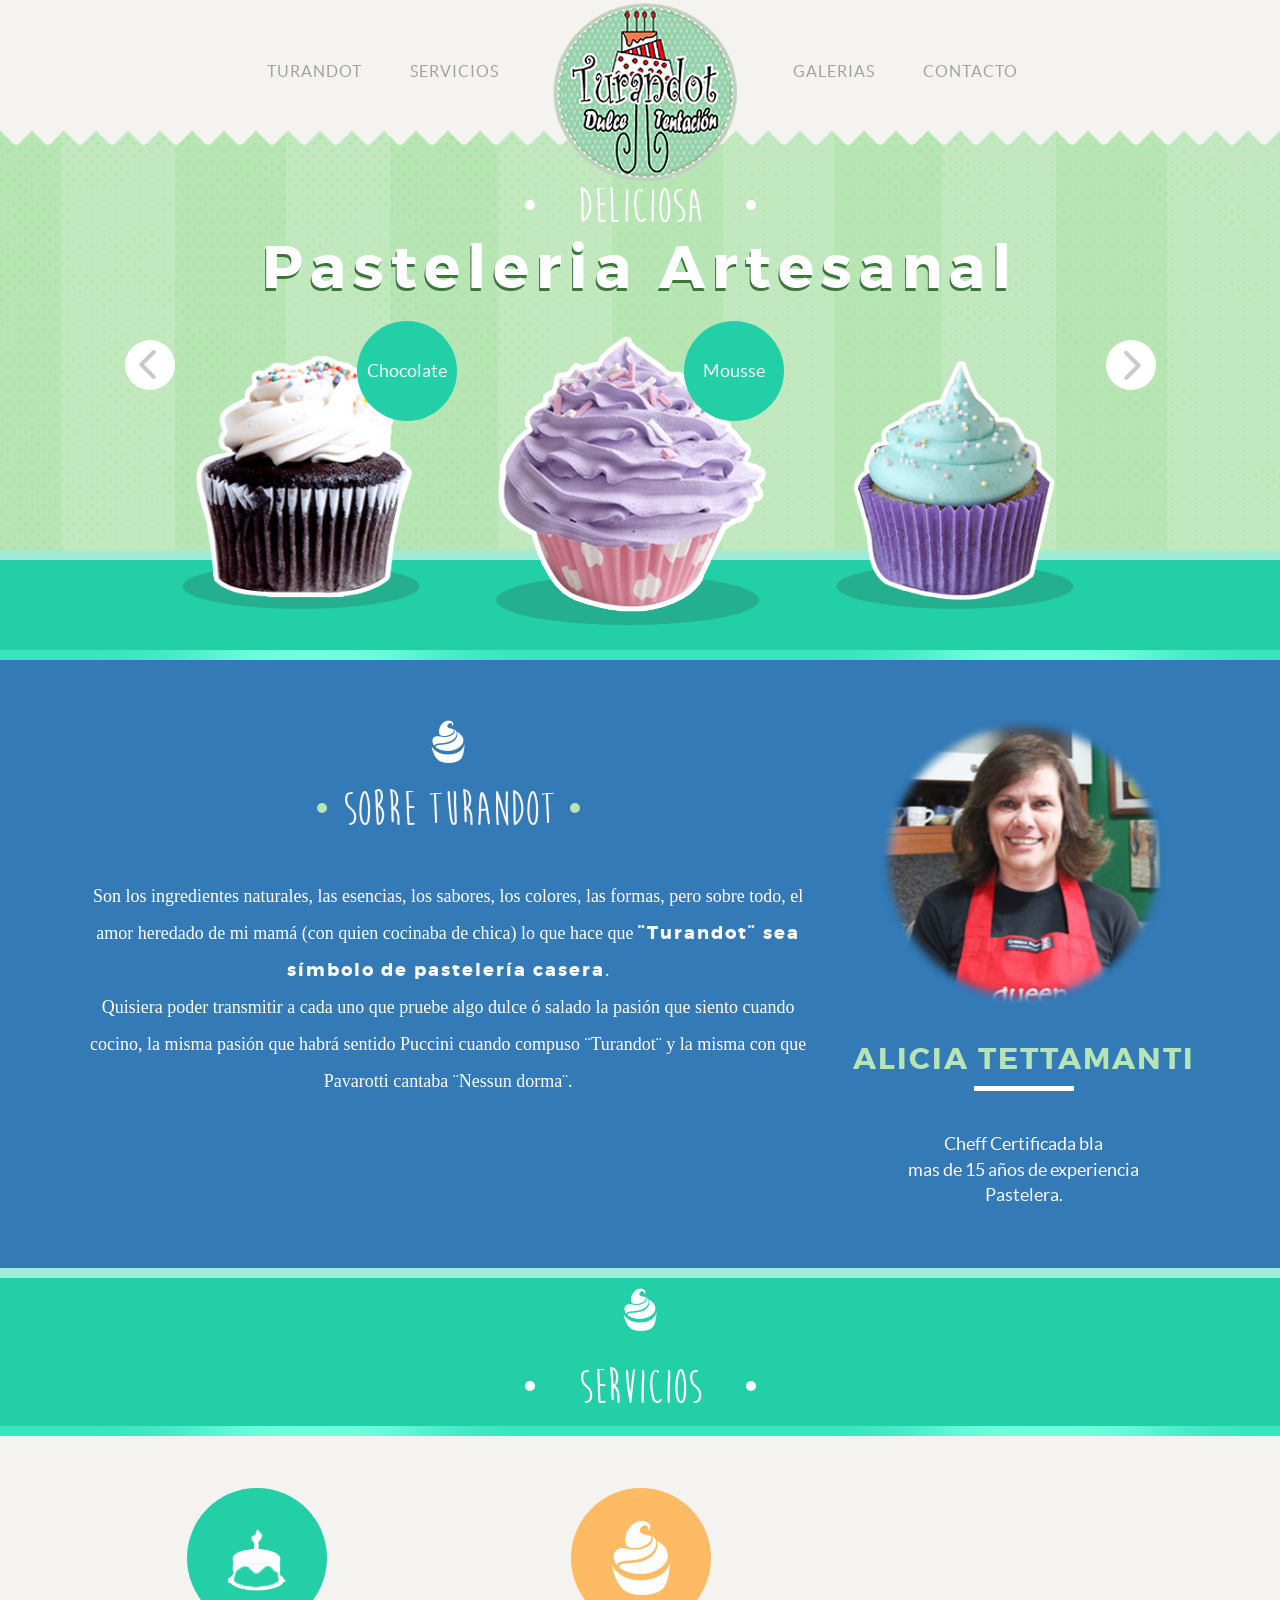
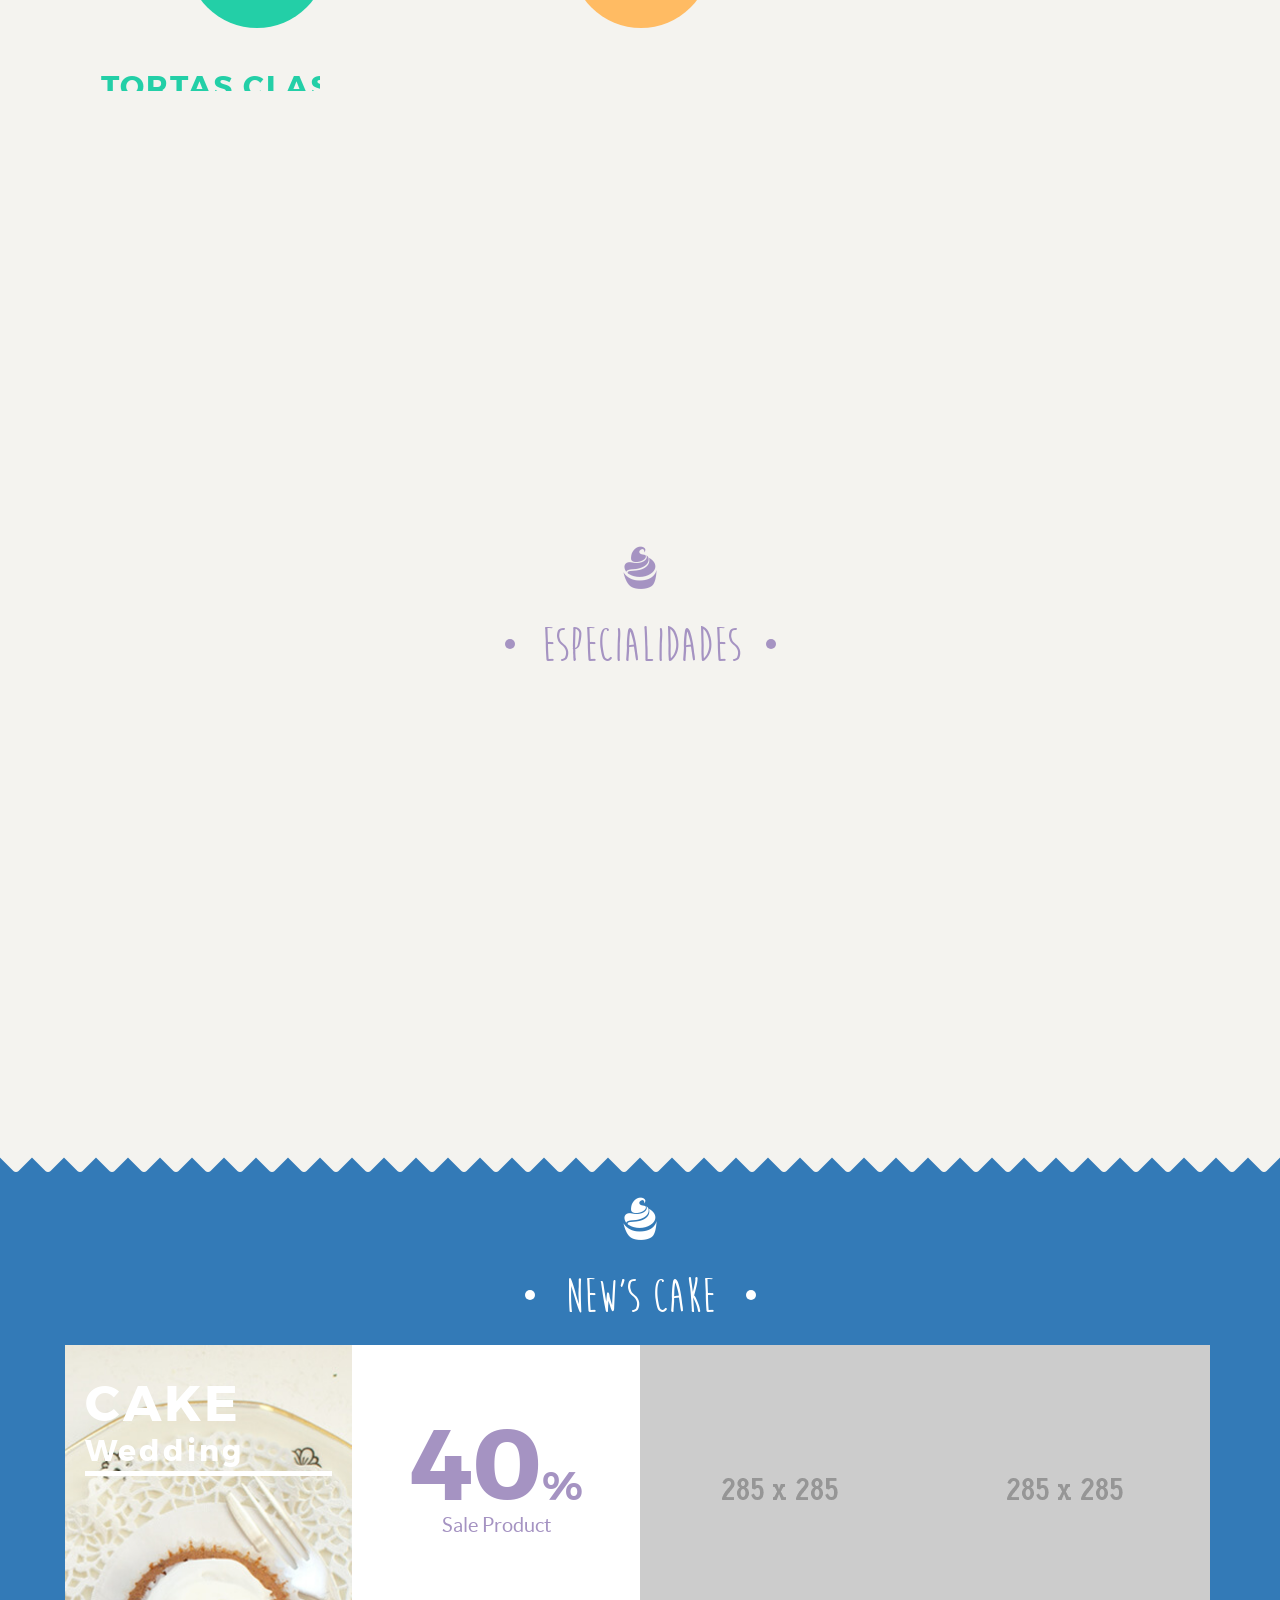
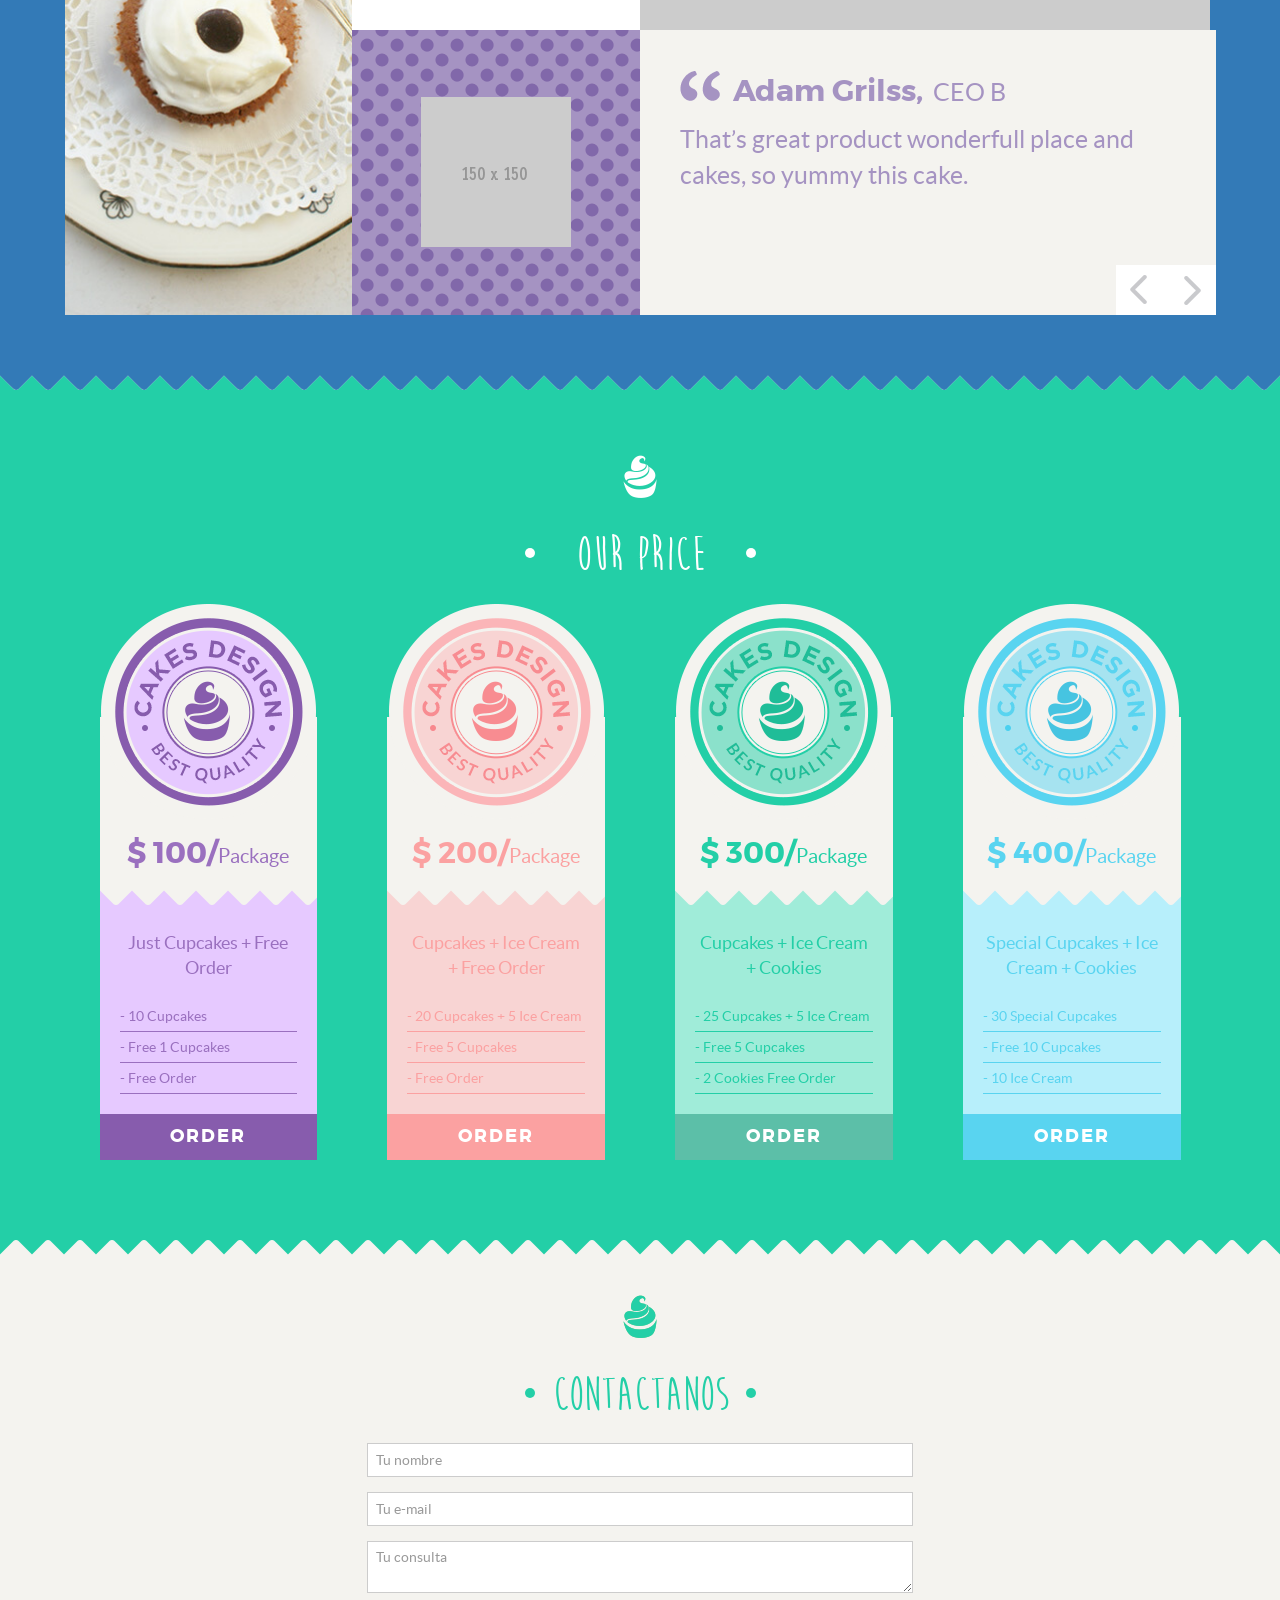
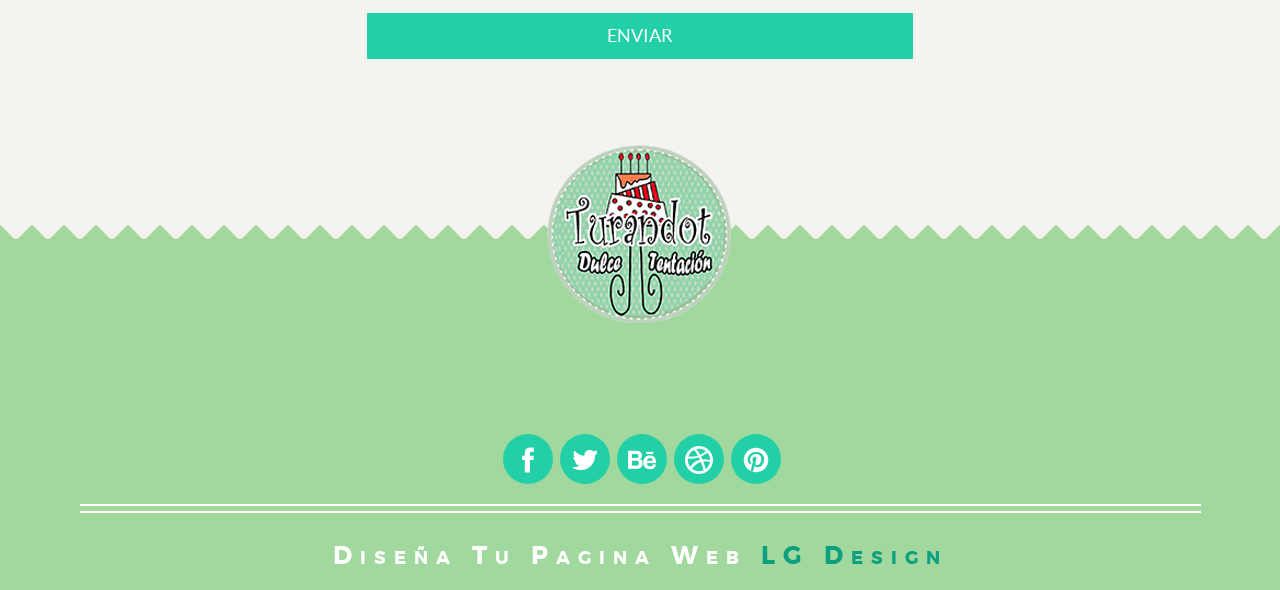
==== index.html @ 6474cf6c "galeria agregada" ====
<!DOCTYPE html>
<html class="no-js" lang="en">
<head>
  <meta charset="utf-8">
  <meta content="width=device-width, initial-scale=1.0" name="viewport">
  <meta content="Cake&#39;s Dream is Beautiful Template " name="description">
  <meta content="" name="author">
  <link href="assets/images/favicon-32x32.png" rel="shortcut icon">
  <title>Turandot Pasteleria</title>
  <link href="assets/stylesheets/css/bootstrap.css" rel="stylesheet">
  <link href="assets/stylesheets/css/font-family.css" rel="stylesheet">
  <link href="assets/stylesheets/css/responsive.css" rel="stylesheet">
  <link href="assets/stylesheets/css/slick.css" rel="stylesheet">
  <link href="assets/stylesheets/css/slick-theme.css" rel="stylesheet">
  <link href="assets/stylesheets/css/style.css" rel="stylesheet">
  <link href="assets/stylesheets/css/animate.css" rel="stylesheet">
  <link href="assets/javascripts/fancybox/jquery.fancybox.css" rel="stylesheet" type="text/css">
  <link href="assets/stylesheets/css/global.css" rel="stylesheet">
  <link href="assets/stylesheets/css/effect2.css" rel="stylesheet" type="text/css">
  <script src="assets/javascripts/modernizr.custom.js"></script>
</head>
<body class="demo-1">
  <div class="ip-container" id="ip-container">
    <!--initial header-->
    <header class="ip-header">
      <div class="ip-loader">
        <svg class="ip-inner" height="60px" viewbox="0 0 80 80" width="60px"><path class="ip-loader-circlebg" d="M40,10C57.351,10,71,23.649,71,40.5S57.351,71,40.5,71 S10,57.351,10,40.5S23.649,10,40.5,10z"></path><path class="ip-loader-circle" d="M40,10C57.351,10,71,23.649,71,40.5S57.351,71,40.5,71 S10,57.351,10,40.5S23.649,10,40.5,10z" id="ip-loader-circle"></path></svg>
      </div>
    </header>
    <!--main content-->
    <div class="ip-main">
      <div class="top-highlight hide">
        &nbsp;
      </div>
      <!-- Start Header Cake -->
      <section class="header-wrapper">
        <header class="wrap-header">
          <div class="top-absolute">
            <div class="top-header">
              <div class="container">
                <div class="navbar-header visible-xs">
                  <button class="navbar-toggle toggle-cake show-menu"><span class="sr-only">Toggle Navigation</span><span class="icon-bar"></span><span class="icon-bar"></span><span class="icon-bar"></span></button><a class="navbar-brand navbar-cake" href="#"><img alt="Logo-Cupcakes" src="assets/images/logo-100.png"></a>
                </div>
                <nav>
                  <ul class="header-nav hidden-xs">
                    <li>
                      <a href="#turandot">Turandot</a>
                    </li>
                    <li>
                      <a href="#servicios">Servicios</a>
                    </li>
                    <li class="pad-top-0i">
                      <img style="margin-top: -18px;" alt="Logo-Cupcakes" src="assets/images/logo-170.png">
                    </li>
                    <li>
                      <a class="show-menu" href="javascript:void(0);">Galerias</a>
                    </li>
                    <li>
                      <a href="#contacto">Contacto</a>
                    </li>
                  </ul>
                </nav>
                <!-- Start Mega Menu Cake -->
                <div class="mega-menu hide">
                  <div class="tittle-mega">
                    <h4>
                      Galerias
                    </h4>
                  </div>
                  <div class="container">
                    <div class="row">
                    <div class="col-sm-2">
<!--                         <ul class="list-mega">
                          <li class="bottom-red-border">
                            Blog
                          </li>
                          <li>
                            <a href="blog.html">Blog Left Content</a>
                          </li>
                          <li>
                            <a href="blog-right-content.html">Blog Right Content</a>
                          </li>
                          <li>
                            <a href="blog-center.html">Blog Center</a>
                          </li>
                        </ul> -->
                      </div>
                      <div class="col-sm-8">
                        <ul class="list-mega">
<!--                           <li class="bottom-red-border">
                            asdassd
                          </li> -->
                          <li>
                            <a href="galletitas.html">Galletitas</a>
                          </li>
                          <li>
                            <a href="paraelcafe.html">Para el Cafe</a>
                          </li>
                          <li>
                            <a href="tortasclasicas.html">Tortas Clasicas</a>
                          </li>
                          <li>
                            <a href="tortastematicas.html">Tortas Tematicas</a>
                          </li>
                          <li>
                            <a href="tortasespeciales.html">Tortas Especiales</a>
                          </li>
                        </ul>
                      </div>
                      <div class="col-sm-2">
<!--                         <ul class="list-mega">
                          <li class="bottom-red-border">
                            OTHER PAGEs
                          </li>
                          <li>
                            <a href="chart-page.html">Chart Page</a>
                          </li>
                          <li>
                            <a href="product-details-page.html">Product Details</a>
                          </li>
                          <li>
                            <a href="privacy-policy.html">Privacy Policy</a>
                          </li>
                          <li>
                            <a href="terms-of-use.html">Terms Of Use</a>
                          </li>
                          <li>
                            <a href="404.html">404</a>
                          </li>
                        </ul> -->
                      </div>
                    </div>
                    <div class="div text-center">
                      <button class="btn btn-pink-cake mar-top-20 close-menu">Cerrar</button>
                    </div>
                  </div>
                </div>
                <!-- End Mega Menu Cake -->
              </div>
            </div>
            <div class="triangle">
              &nbsp;
            </div>
          </div>
          <div class="tittle-cake text-center pad-top-150">
            <div class="container">
              <h2>
                Deliciosa
              </h2>
              <h1>
                Pasteleria Artesanal
              </h1>
            </div>
          </div>
          <div class="slider-cake">
            <div class="container pad-md-100">
              <div class="center">
                <div class="img-relative">
                  <img alt="Cake-one" src="assets/images/cake-one.png">
                  <div class="price-cake hidden-xs">
                    <p>
                      Mousse
                    </p>
                  </div>
                </div>
                <div>
                  <img alt="Cake-Two" src="assets/images/cake-two.png">
                </div>
                <div>
                  <img alt="Cake-Three" src="assets/images/cake-three.png">
                </div>
                <div>
                  <img alt="Cake-Four" src="assets/images/cake-four.png">
                </div>
                <div class="img-relative">
                  <img alt="Cake-Five" src="assets/images/cake-five.png">
                  <div class="price-cake hidden-xs">
                    <p>
                      Chocolate
                    </p>
                  </div>
                </div>
              </div>
            </div>
          </div>
          <div class="green-table mar-to-top">
            &nbsp;
          </div>
          <div class="green-arrow">
            &nbsp;
          </div>
        </header>
      </section>
      <!-- End Header Cake --><!-- Start About Cake -->
      <section id="turandot" class="about-cake">
        <div class="container">
          <!-- About Content -->
          <h2 class="hide">
            &nbsp;
          </h2>
          <div class="about-content">
            <div class="col-sm-8">
              <img alt="Cake-White" src="assets/images/cake-white.png">
              <div class="product-tittle turandot">
                <h2 class="turandot">
                  Sobre Turandot
                </h2>
              </div>
              <p class="sobreturandot">
                Son los ingredientes naturales, las esencias, los sabores, los colores, las formas, pero sobre todo, el amor heredado de mi mamá  (con quien cocinaba de chica) lo que hace que <span> ¨Turandot¨ sea símbolo de pastelería casera</span>. </br>Quisiera poder transmitir a cada uno que pruebe algo dulce ó salado la pasión que siento cuando cocino, la misma pasión que habrá sentido Puccini cuando compuso ¨Turandot¨ y la misma con que Pavarotti cantaba ¨Nessun dorma¨.
              </p>
            </div>
            <div class="col-sm-4">
              <div class="img-round-about">
                <img alt="About Team" class="img-80" src="assets/images/alicia.png">
              </div>
              <h4>
                Alicia Tettamanti
              </h4>
              <div class="line-pink-about">
                &nbsp;
              </div>
              <p class="text-center">
                Cheff Certificada bla<br> mas de 15 años de experiencia <br> Pastelera.
              </p>
            </div>
          </div>
        </div>
      </section>
      <!-- End About Cake -->
      <!-- Start Option Cake -->
      <section class="option">
        <!-- Tittle Option -->
        <div id="servicios"  class="green-table pad-top-10 pad-btm-10">
          <div class="container">
            <div class="tittle-cake text-center">
              <img alt="Cake-White" src="assets/images/cake-white.png">
              <h2>
                Servicios
              </h2>
            </div>
          </div>
        </div>
        <div class="green-arrow"></div>
        <!-- Option Content -->
        <div class="option-content">
          <div class="container">
            <!-- Column -->
            <div class="col-sm-4">
              <div class="messes">
                <div class="messes-show"></div>
                <div class="round-wrap green-option"></div>
              </div>
              <h4 class="green-color">
                Tortas Clasicas
              </h4>
              <div class="line-temp line-green-sm">
                &nbsp;
              </div>
              <p class="text-center mar-top-10">
               Realizamos tortas al gusto de cada cliente.
             </p>
           </div>
           <!-- Column -->
           <div class="col-sm-4">
            <div class="messes">
              <div class="messes-show"></div>
              <div class="round-wrap orange-option"></div>
            </div>
            <h4 class="orange-color">
              Tortas Especiales
            </h4>
            <div class="line-temp line-orange-sm">
              &nbsp;
            </div>
            <p class="text-center mar-top-10">
              Tortas especiales adaptadas a tu idea.
            </p>
          </div>
          <!-- Column -->
          <div class="col-sm-4">
            <div class="messes">
              <div class="messes-show"></div>
              <div class="round-wrap blue-option"></div>
            </div>
            <h4 class="blue-color">
              Tortas Tematicas
            </h4>
            <div class="line-temp line-blue-sm">
              &nbsp;
            </div>
            <p class="text-center mar-top-10">
              Tortas diseñadas especialmente para vos.
            </p>
          </div>
          <!-- Column -->
          <div class="col-sm-4">
            <div class="messes">
              <div class="messes-show"></div>
              <div class="round-wrap pink-option"></div>
            </div>
            <h4 class="pink-color">
              Galletitas
            </h4>
            <div class="line-temp line-pink-sm">
              &nbsp;
            </div>
            <p class="text-center mar-top-10">
              Galletitas de chocolate, vainilla, dulce de leche y mucho mas.
            </p>
          </div>
          <!-- Column -->
          <div class="col-sm-4">
            <div class="messes">
              <div class="messes-show"></div>
              <div class="round-wrap purple-option"></div>
            </div>
            <h4 class="purple-color">
              Dulzuras para el cafe
            </h4>
            <div class="line-temp line-purple-sm">
              &nbsp;
            </div>
            <p class="text-center mar-top-10">
              Masitas dulces para la merienda.
            </p>
          </div>
          <!-- Column -->
          <div class="col-sm-4">
            <div class="messes">
              <div class="messes-show"></div>
              <div class="round-wrap dpurple-option"></div>
            </div>
            <h4 class="dpurple-color">
              Make Cake
            </h4>
            <div class="line-temp line-dpurple-sm">
              &nbsp;
            </div>
            <p class="text-center mar-top-10">
              Cookie apple pie donut gingerbread sweet roll pudding topping marshmallow.
            </p>
          </div>
        </div>
      </div>
    </section>
    <!-- End Option Cake -->
    <!-- Start Product Cake -->
    <section class="product-cake">
      <div class="container">
        <!-- Product Tittle -->
        <div class="product-tittle">
          <img alt="Cake-Purple" src="assets/images/cake-purple.png">
          <h2>
            Especialidades
          </h2>
        </div>
        <!-- Product Content -->
        <div class="product-content">
          <div class="row">
            <!-- Column -->
            <div class="col-sm-4">
              <div class="wrap-product">
                <div class="top-product blue-cake">
<!--                       <h1 class="normal-heading">
                        $40
                      </h1> -->
                      <p class="mar-top-10 mar-btm-0">
                        Blue Cake's
                      </p>
                      <span>Hecha con crema pastelera <br>Blablabla</span>
                    </div>
                    <div class="bottom-product bottom-blue">
                      <div class="bottom-product-abs blue-dot">
                        <div class="button-cake">
                          <div class="blue-button-cake">
                            <button class="button-d-cake blue-button-cake">Consulta precio</button>
                          </div>
                        </div>
                      </div>
                      <div class="wrap-bottom-cake">
                        <p>
                          Comprando una, te llevas 10 pancakes al precio de 6.
                        </p>
                        <div class="blue-line"></div>
                      </div>
                    </div>
                  </div>
                </div>
                <!-- Column -->
                <div class="col-sm-4">
                  <div class="wrap-product">
                    <div class="top-product red-cake">
                      <p class="mar-top-10 mar-btm-0">
                        Pink Cake's
                      </p>
                      <span>Lorem ipsum set <br>amet.</span>
                    </div>
                    <div class="bottom-product bottom-red">
                      <div class="bottom-product-abs pink-dot">
                        <div class="button-cake">
                          <div class="blue-button-cake">
                            <button class="button-d-cake pink-button-cake">Buy</button>
                          </div>
                        </div>
                      </div>
                      <div class="wrap-bottom-cake">
                        <p>
                          Cookie apple pie donut gingerbread sweet roll pudding topping marshmallow.
                        </p>
                        <div class="red-line"></div>
                      </div>
                    </div>
                  </div>
                </div>
                <!-- Column -->
                <div class="col-sm-4">
                  <div class="wrap-product">
                    <div class="top-product orange-cake">
                      <p class="mar-top-10 mar-btm-0">
                        Orange Cake's
                      </p>
                      <span>Lorem ipsum set <br>amet.</span>
                    </div>
                    <div class="bottom-product bottom-orange">
                      <div class="bottom-product-abs orange-dot">
                        <div class="button-cake">
                          <div class="blue-button-cake">
                            <button class="button-d-cake orange-button-cake">Buy</button>
                          </div>
                        </div>
                      </div>
                      <div class="wrap-bottom-cake">
                        <p>
                          Cookie apple pie donut gingerbread sweet roll pudding topping marshmallow.
                        </p>
                        <div class="orange-line"></div>
                      </div>
                    </div>
                  </div>
                </div>
                <!-- Column Tittle -->
                <div class="col-sm-12">
                  <p class="text-content text-center">
                    Toffee sugar plum halvah liquorice <b class="purple-color">brownie gummies</b>&nbsp;chocolate bar muffin candy canes.Dessert jelly-o tootsie roll jelly sesame snaps icing.
                  </p>
                </div>
              </div>
            </div>
          </div>
        </section>
        <!-- End Product Cake --><!-- Start News Cake -->
        <section class="news-cake">
          <div class="triangle-no-animate">
            &nbsp;
          </div>
          <!-- News Content -->
          <div class="new-cake-content mar-top-20">
            <!-- Tittle News Content -->
            <div class="tittle-cake text-center">
              <div class="container">
                <img alt="Cake-White" src="assets/images/cake-white.png">
                <h2>
                  New's Cake
                </h2>
              </div>
            </div>
            <!-- Content News-->
            <div class="container mar-top-20">
              <div class="row">
                <div class="col-sm-6 no-pad-right">
                  <div class="left-news">
                    <h1>
                      CAKE <span>Wedding</span>
                    </h1>
                  </div>
                  <div class="right-news">
                    <div class="text-table">
                      <p>
                        <a href="shop.html"><span class="discount">40<span class="percent">%</span><br></span><span class="sale">Sale Product</span></a>
                      </p>
                    </div>
                    <div class="text-table dot-background">
                      <p>
                        <img alt="Client" src="assets/images/client.png">
                      </p>
                    </div>
                  </div>
                </div>
                <div class="col-sm-6 no-pad-left">
                  <div class="top-news-right">
                    <div class="left-news-right">
                      <div class="text-table">
                        <a class="fancybox" data-fancybox-group="contentnews" href="assets/images/ice-cream.png">
                          <div class="wizz-effect wizz-orange">
                            <div class="wrap-info">
                              Ice Cream
                            </div>
                          </div>
                        </a>
                        <p>
                          <img alt="Ice Cream" class="img-100" src="assets/images/ice-cream.png">
                        </p>
                      </div>
                    </div>
                    <div class="right-news-right">
                      <div class="text-table">
                        <a class="fancybox" data-fancybox-group="contentnews" href="assets/images/ice-cream-cake.png">
                          <div class="wizz-effect wizz-green">
                            <div class="wrap-info">
                              Cake's Flavors
                            </div>
                          </div>
                        </a>
                        <p>
                          <img alt="Ice Cream Cake" class="img-100" src="assets/images/ice-cream-cake.png">
                        </p>
                      </div>
                    </div>
                  </div>
                  <div class="bottom-new-right">
                    <div class="quote">
                      <div>
                        <span class="mar-right-10"><img alt="Quote" class="Quote" src="assets/images/quote.png"></span>
                        <p>
                          <span class="bold-font-lg">Adam Grilss, </span><span>&nbsp; CEO B </span>
                        </p>
                        <p>
                          That’s great product wonderfull place and cakes, so yummy this cake.
                        </p>
                      </div>
                      <div>
                        <span class="mar-right-10"><img alt="Quote" class="Quote" src="assets/images/quote.png"></span>
                        <p>
                          <span class="bold-font-lg">Natasya, </span><span>&nbsp; CEO B </span>
                        </p>
                        <p>
                          That’s great product wonderfull place and cakes, so yummy this cake.
                        </p>
                      </div>
                      <div>
                        <span class="mar-right-10"><img alt="Quote" class="Quote" src="assets/images/quote.png"></span>
                        <p>
                          <span class="bold-font-lg">Melody, </span><span>&nbsp; CEO B </span>
                        </p>
                        <p>
                          That’s great product wonderfull place and cakes, so yummy this cake.
                        </p>
                      </div>
                    </div>
                  </div>
                </div>
              </div>
            </div>
            <!-- End Content News-->
          </div>
          <!-- End News Content-->
        </section>
        <!-- End News Cake --><!-- Start Pricing Cake -->
        <section class="pricing-cake">
          <div class="triangle-no-animateblue">
            &nbsp;
          </div>
          <!-- Content Pricing Cake -->
          <div class="content-pricing-cake">
            <div class="tittle-cake text-center">
              <div class="container">
                <img alt="Cake-White" src="assets/images/cake-white.png">
                <h2>
                  Our Price
                </h2>
              </div>
            </div>
            <div class="container mar-top-20">
              <!-- Column -->
              <div class="col-sm-3 mar-btm-20">
                <div class="img-wrap-price">
                  <img alt="Price-Purple" class="img-full-sm" src="assets/images/price-purple.png">
                </div>
                <div class="content-price content-price-tag text-center">
                  <h4 class="dpurple-color">
                    $ 100/<span>Package</span>
                  </h4>
                  <div class="price-purple">
                    <div class="triangle-no-animate">
                      &nbsp;
                    </div>
                    <div class="text-price">
                      Just Cupcakes + Free Order
                    </div>
                    <ul class="text-left list-price pad-top-0i">
                      <li class="purple-line">
                        - 10 Cupcakes
                      </li>
                      <li class="purple-line">
                        - Free 1 Cupcakes 
                      </li>
                      <li class="purple-line">
                        - Free Order
                      </li>
                    </ul>
                    <div class="price-btn price-purple-btn">
                      Order
                    </div>
                  </div>
                </div>
              </div>
              <!-- Column -->
              <div class="col-sm-3 mar-btm-20">
                <div class="img-wrap-price">
                  <img alt="Price-Pink" class="img-full-sm" src="assets/images/price-pink.png">
                </div>
                <div class="content-price content-price-tag text-center">
                  <h4 class="pink-color">
                    $ 200/<span>Package</span>
                  </h4>
                  <div class="price-pink">
                    <div class="triangle-no-animate">
                      &nbsp;
                    </div>
                    <div class="text-price">
                      Cupcakes + Ice Cream + Free Order
                    </div>
                    <ul class="text-left list-price pad-top-0i">
                      <li class="pink-line">
                        - 20 Cupcakes + 5 Ice Cream
                      </li>
                      <li class="pink-line">
                        - Free 5 Cupcakes 
                      </li>
                      <li class="pink-line">
                        - Free Order
                      </li>
                    </ul>
                    <div class="price-btn price-pink-btn">
                      Order
                    </div>
                  </div>
                </div>
              </div>
              <!-- Column -->
              <div class="col-sm-3 mar-btm-20">
                <div class="img-wrap-price">
                  <img alt="Price-Green" class="img-full-sm" src="assets/images/price-green.png">
                </div>
                <div class="content-price content-price-tag text-center">
                  <h4 class="green-color">
                    $ 300/<span>Package</span>
                  </h4>
                  <div class="price-green">
                    <div class="triangle-no-animate">
                      &nbsp;
                    </div>
                    <div class="text-price">
                      Cupcakes + Ice Cream + Cookies
                    </div>
                    <ul class="text-left list-price pad-top-0i">
                      <li class="green-line">
                        - 25 Cupcakes + 5 Ice Cream
                      </li>
                      <li class="green-line">
                        - Free 5 Cupcakes
                      </li>
                      <li class="green-line">
                        - 2 Cookies Free Order
                      </li>
                    </ul>
                    <div class="price-btn price-green-btn">
                      Order
                    </div>
                  </div>
                </div>
              </div>
              <!-- Column -->
              <div class="col-sm-3 mar-btm-20">
                <div class="img-wrap-price">
                  <img alt="Price-Blue" class="img-full-sm" src="assets/images/price-blue.png">
                </div>
                <div class="content-price content-price-tag text-center">
                  <h4 class="blue-color">
                    $ 400/<span>Package</span>
                  </h4>
                  <div class="price-blue">
                    <div class="triangle-no-animate">
                      &nbsp;
                    </div>
                    <div class="text-price">
                      Special Cupcakes + Ice Cream + Cookies
                    </div>
                    <ul class="text-left list-price pad-top-0i">
                      <li class="blue-line">
                        - 30 Special Cupcakes
                      </li>
                      <li class="blue-line">
                        - Free 10 Cupcakes 
                      </li>
                      <li class="blue-line">
                        - 10 Ice Cream
                      </li>
                    </ul>
                    <div class="price-btn price-blue-btn">
                      Order
                    </div>
                  </div>
                </div>
              </div>
            </div>
          </div>
          <div class="triangle-top-no-animate">
            &nbsp;
          </div>
        </section>
        <section id="contacto" class="abouts-cake">
          <div class="tittle-cake text-center">
            <div class="container">
              <img alt="Cake-Green" src="assets/images/cake-green.png">
              <h2 class="green-color">
                Contactanos
              </h2>
            </div>
          </div>
          <div class="container mar-top-20">
            <div class="col-sm-offset-3 col-sm-6">
              <div class="form-group">
                <input class="form-control form-default-cakes" placeholder="Tu nombre" type="text">
              </div>
              <div class="form-group">
                <input class="form-control form-default-cakes" placeholder="Tu e-mail" type="email">
              </div>
              <textarea class="form-control form-default-cakes" placeholder="Tu consulta"></textarea>
              <div class="form-group">
                <button class="btn btn-lg btn-pink-cake btn-send mar-top-20">Enviar</button>
              </div>
            </div>
          </div>
        </section>
        <!-- End Option Cake --><!-- Start Footer Cake -->
        <footer>
          <div class="triangle-no-animate">
            &nbsp;
          </div>
          <div class="container">
            <div class="abs-logo-footer">
              <img alt="Logo-Cake" src="assets/images/logo-170.png">
            </div>
            <div class="top-footer">
              <div class="row">
<!--                 <div class="col-sm-6">
                  <img alt="Logo-White" class="img-cake-center-res mar-btm-20" src="assets/images/logo-white.png">
                </div> -->
                <div class="col-sm-12 text-center">
                  <ul class="sosmed-cake">
                    <li>
                      <div class="center-sosmed">
                        <p class="icon icon-facebook">
                          &nbsp;
                        </p>
                      </div>
                    </li>
                    <li>
                      <div class="center-sosmed">
                        <p class="icon icon-twitter">
                          &nbsp;
                        </p>
                      </div>
                    </li>
                    <li>
                      <div class="center-sosmed">
                        <p class="icon icon-behance">
                          &nbsp;
                        </p>
                      </div>
                    </li>
                    <li>
                      <div class="center-sosmed">
                        <p class="icon icon-dribbble">
                          &nbsp;
                        </p>
                      </div>
                    </li>
                    <li>
                      <div class="center-sosmed">
                        <p class="icon icon-pinterest">
                          &nbsp;
                        </p>
                      </div>
                    </li>
                  </ul>
                </div>
              </div>
            </div>
            <div class="line-top-white mar-btm-20 mar-top-20">
              &nbsp;
            </div>
            <div class="content-about-footer">
              <!-- Column -->
              <div class="col-sm-12">
                <h4>
                  Diseña tu Pagina Web   <a target="_blank" title="LG Design" href="http://www.lgdesign.com.ar/">LG Design</a>
                </h4>
              </div>
            </div>
          </div>
        </footer>
        <!-- End Option Cake -->
      </div>
    </div>
    <script src="assets/javascripts/jquery.js"></script>
    <script src="assets/javascripts/fancybox/jquery.fancybox.pack.js"></script>
    <script src="assets/javascripts/slick.js"></script>
    <script src="assets/javascripts/wow/wow.js"></script>
    <script src="assets/javascripts/custom.js"></script>
    <script src="assets/javascripts/bootstrap.js"></script>
    <script src="assets/javascripts/classie.js"></script>
    <script src="assets/javascripts/pathLoader.js"></script>
    <script src="assets/javascripts/main.js"></script>
    <script type="text/javascript">
      new WOW().init();
    </script>
  </body>
  </html>
---- assets/stylesheets/css/font-family.css ----
@charset "UTF-8";
/* Generated by Font Squirrel (http://www.fontsquirrel.com) on February 2, 2015 */
@font-face {
  font-family: 'montserratbold';
  src: url('../../fonts/montserrat-bold-webfont.eot');
  src: url('../../fonts/montserrat-bold-webfont.eot?#iefix') format('embedded-opentype'), url('../../fonts/montserrat-bold-webfont.woff2') format('woff2'), url('../../fonts/montserrat-bold-webfont.woff') format('woff'), url('../../fonts/montserrat-bold-webfont.ttf') format('truetype'), url('../../fonts/montserrat-bold-webfont.svg#montserratbold') format('svg');
  font-weight: normal;
  font-style: normal;
}
@font-face {
  font-family: 'moon_flower_boldregular';
  src: url('../../fonts/moon_flower_bold-webfont.eot');
  src: url('../../fonts/moon_flower_bold-webfont.eot?#iefix') format('embedded-opentype'), url('../../fonts/moon_flower_bold-webfont.woff2') format('woff2'), url('../../fonts/moon_flower_bold-webfont.woff') format('woff'), url('../../fonts/moon_flower_bold-webfont.ttf') format('truetype'), url('../../fonts/moon_flower_bold-webfont.svg#moon_flower_boldregular') format('svg');
  font-weight: normal;
  font-style: normal;
}
@font-face {
  font-family: 'latoregular';
  src: url('../../fonts/lato-regular-webfont.eot');
  src: url('../../fonts/lato-regular-webfont.eot?#iefix') format('embedded-opentype'), url('../../fonts/lato-regular-webfont.woff2') format('woff2'), url('../../fonts/lato-regular-webfont.woff') format('woff'), url('../../fonts/lato-regular-webfont.ttf') format('truetype'), url('../../fonts/lato-regular-webfont.svg#latoregular') format('svg');
  font-weight: normal;
  font-style: normal;
}
@font-face {
  font-family: "custom-font";
  src: url("../../fonts/custom-font.eot");
  src: url("../../fonts/custom-font.eot?#iefix") format("embedded-opentype"), url("../../fonts/custom-font.woff") format("woff"), url("../../fonts/custom-font.ttf") format("truetype"), url("../../fonts/custom-font.svg#untitled-font-4") format("svg");
  font-weight: normal;
  font-style: normal;
}
[data-icon]:before {
  font-family: "custom-font" !important;
  content: attr(data-icon);
  font-style: normal !important;
  font-weight: normal !important;
  font-variant: normal !important;
  text-transform: none !important;
  speak: none;
  line-height: 1;
  -webkit-font-smoothing: antialiased;
  -moz-osx-font-smoothing: grayscale;
}
[class^="icon-"]:before,
[class*=" icon-"]:before {
  font-family: "custom-font" !important;
  font-style: normal !important;
  font-weight: normal !important;
  font-variant: normal !important;
  text-transform: none !important;
  speak: none;
  line-height: 1;
  -webkit-font-smoothing: antialiased;
  -moz-osx-font-smoothing: grayscale;
}
.icon-ionicons:before {
  content: "a";
}
.icon-ionicons-1:before {
  content: "b";
}
.icon-ionicons-2:before {
  content: "c";
}
.icon-ionicons-3:before {
  content: "d";
}
.icon-hour-glass:before {
  content: "e";
}
.icon-phone-1:before {
  content: "f";
}
.icon-paypal:before {
  content: "g";
}
.icon-map-pin-5:before {
  content: "h";
}
.icon-html:before {
  content: "i";
}
.icon-hourglass:before {
  content: "j";
}
.icon-wrench:before {
  content: "k";
}
.icon-fontawesome-webfont:before {
  content: "l";
}
.icon-fontawesome-webfont-1:before {
  content: "m";
}
.icon-fontawesome-webfont-2:before {
  content: "n";
}
.icon-check-alt:before {
  content: "o";
}
.icon-fontawesome-webfont-3:before {
  content: "p";
}
.icon-cog:before {
  content: "q";
}
.icon-cog-1:before {
  content: "r";
}
.icon-device-mobile:before {
  content: "s";
}
.icon-placepin:before {
  content: "t";
}
.icon-paint-bucket:before {
  content: "u";
}
.icon-screen-desktop:before {
  content: "v";
}
.icon-behance:before {
  content: "w";
}
.icon-facebook:before {
  content: "x";
}
.icon-twitter:before {
  content: "y";
}
.icon-linkedin:before {
  content: "z";
}
.icon-gplus:before {
  content: "A";
}
.icon-mail:before {
  content: "B";
}
.icon-email-envelope:before {
  content: "C";
}
.icon-at-email:before {
  content: "D";
}
.icon-dribbble:before {
  content: "E";
}
.icon-dribbble-1:before {
  content: "F";
}
.icon-mark-github:before {
  content: "G";
}
.icon-octoface:before {
  content: "H";
}
.icon-squirrel:before {
  content: "I";
}
.icon-check-mark-2:before {
  content: "J";
}
.icon-check-mark:before {
  content: "K";
}
.icon-check-circle:before {
  content: "L";
}
.icon-pinterest:before {
  content: "M";
}
.icon-social-orkut:before {
  content: "N";
}
.icon-social-evernote:before {
  content: "O";
}
.icon-social-linkedin:before {
  content: "P";
}
.icon-social-tumblr:before {
  content: "Q";
}
.icon-social-treehouse:before {
  content: "R";
}
.icon-social-stumbleupon:before {
  content: "S";
}
.icon-social-rdio:before {
  content: "T";
}
.icon-social-twitter:before {
  content: "U";
}
.icon-social-vimeo:before {
  content: "V";
}
.icon-social-xbox:before {
  content: "W";
}
.icon-social-smashing-mag:before {
  content: "X";
}
.icon-social-skype:before {
  content: "Y";
}
.icon-chevron-right:before {
  content: "Z";
}
.icon-chevron-left:before {
  content: "0";
}
.icon-apple:before {
  content: "1";
}
.icon-cd:before {
  content: "2";
}
.icon-air:before {
  content: "3";
}
.icon-rocket:before {
  content: "4";
}
.icon-sound:before {
  content: "5";
}
.icon-eye:before {
  content: "6";
}
.icon-attachment:before {
  content: "7";
}
.icon-at:before {
  content: "8";
}
.icon-check:before {
  content: "9";
}
.icon-pen:before {
  content: "!";
}
---- assets/stylesheets/css/responsive.css ----
.pad-md-100 {
	padding: 0 100px;
}
---- assets/stylesheets/css/style.css ----
/* 
=============================================== 
Table Of Content
=============================================== 

1. Header Section CSS
	1.1 Header Custom Title Background
2. Shop Product
	2.1 Product Details
	2.2 Chart Page
3. Banner Section CSS
4. About Cake Section CSS
5. Gallery Section CSS
6. Product Cake Section CSS
7. News Cake Section CSS
8. Option Section CSS
9. Pricing Cake Section CSS
10. About Cake Section CSS
11. Pagination Section CSS
12. Terms of Use and Privacy Section CSS
13. 404 Section CSS
14. Footer Section CSS 

-------------------------------------------- */
/* 
=============================================== 
1. Header Section CSS
=============================================== 
*/
.normal-heading {
  margin: 0 auto;
  margin-top: 0;
  margin-bottom: 0;
}
.mar-top-10 {
  margin-top: 10px;
}
.mar-top-20 {
  margin-top: 20px;
}
.mar-right-10 {
  margin-right: 10px;
}
.mar-left-10 {
  margin-left: 10px;
}
.mar-btm-0 {
  margin-bottom: 0;
}
.mar-btm-10 {
  margin-bottom: 10px;
}
.mar-btm-20 {
  margin-bottom: 20px;
}
.no-pad-right {
  padding-right: 15px;
}
@media (min-width: 768px) {
  .no-pad-right {
    padding-right: 0;
  }
}
.no-pad-left {
  padding-left: 15px;
}
@media (min-width: 768px) {
  .no-pad-left {
    padding-left: 0;
  }
}
.pad-top-150 {
  padding-top: 150px;
}
.pad-top-10 {
  padding-top: 10px;
}
.pad-btm-10 {
  padding-bottom: 10px;
}
.img-cake-center {
  display: block;
  margin: 0 auto;
}
@media (max-width: 768px) {
  .img-cake-center-res {
    display: block;
    margin: 0 auto;
  }
}
@media (max-width: 768px) {
  .img-full-sm {
    width: auto;
  }
}
@media (min-width: 768px) {
  .img-full-sm {
    width: 100%;
  }
}
@media (min-width: 992px) {
  .img-full-sm {
    width: auto;
  }
}
.lpurple {
  color: #e6c9ff;
}
.purple-color {
  color: #a593c2;
}
.dpurple-color {
  color: #9a70bf;
}
.green-color {
  color: #23cfa7;
}
.orange-color {
  color: #ffbb63;
}
.blue-color {
  color: #59d4f0;
}
.pink-color {
  color: #fba1a1;
}
.grey-color {
  color: #a1a2a6;
}
.btn:focus {
  outline: 0;
  color: #ffffff;
}
.btn-inline {
  display: inline-block;
}
.btn-pink-cake {
  background-color: #fba1a1;
  text-transform: uppercase;
  color: #ffffff;
  -webkit-transition: all 0.2s ease-out;
  -moz-transition: all 0.2s ease-out;
  -ms-transition: all 0.2s ease-out;
  -o-transition: all 0.2s ease-out;
  transition: all 0.2s ease-out;
}
.btn-pink-cake:hover {
  color: #ffffff;
  background-color: #f97070;
}
.btn-grey-cake {
  background-color: #a1a2a6;
  text-transform: uppercase;
  color: #ffffff;
  -webkit-transition: all 0.2s ease-out;
  -moz-transition: all 0.2s ease-out;
  -ms-transition: all 0.2s ease-out;
  -o-transition: all 0.2s ease-out;
  transition: all 0.2s ease-out;
}
.btn-grey-cake:hover {
  color: #ffffff;
  background-color: #87888d;
}
.btn-blue-cake {
  background-color: #59d4f0;
  text-transform: uppercase;
  color: #ffffff;
  -webkit-transition: all 0.2s ease-out;
  -moz-transition: all 0.2s ease-out;
  -ms-transition: all 0.2s ease-out;
  -o-transition: all 0.2s ease-out;
  transition: all 0.2s ease-out;
}
.btn-blue-cake:hover {
  color: #ffffff;
  background-color: #2ac8ec;
}
.btn-orange-cake {
  background-color: #ffbb63;
  text-transform: uppercase;
  color: #ffffff;
  -webkit-transition: all 0.2s ease-out;
  -moz-transition: all 0.2s ease-out;
  -ms-transition: all 0.2s ease-out;
  -o-transition: all 0.2s ease-out;
  transition: all 0.2s ease-out;
}
.btn-orange-cake:hover {
  color: #ffffff;
  background-color: #ffa530;
}
.form-control-custom {
  color: #a1a2a6;
  box-shadow: inset 0 1px 1px rgba(0, 0, 0, 0);
  -webkit-box-shadow: inset 0 1px 1px rgba(0, 0, 0, 0);
  -o-box-shadow: inset 0 1px 1px rgba(0, 0, 0, 0);
}
.form-control-custom:focus {
  border: solid 1px #fba1a1;
  box-shadow: inset 0 1px 1px rgba(0, 0, 0, 0);
  -webkit-box-shadow: inset 0 1px 1px rgba(0, 0, 0, 0);
  -o-box-shadow: inset 0 1px 1px rgba(0, 0, 0, 0);
}
.top-highlight {
  position: absolute;
  width: 100%;
  height: 100%;
  background-color: rgba(165, 147, 194, 0.7);
  z-index: 3;
}
/* 
=============================================== 
1.1 Header Section CSS
=============================================== 
*/
.header-wrapper .wrap-header {
  background: url('../../images/background-cake-green.png') repeat;
  height: 100%;
}
.header-wrapper .wrap-header.purple-top-dot {
  background: url('../../images/dot-purple-1.png') repeat;
  height: 250px;
}
.header-wrapper .wrap-header.blue-top-dot {
  background: url('../../images/dot-blue-1.png') repeat;
  height: 250px;
}
.header-wrapper .wrap-header.green-top-dot {
  background: url('../../images/dot-green-1.png') repeat;
  height: 250px;
}
.header-wrapper .wrap-header.orange-top-dot {
  background: url('../../images/dot-orange-1.png') repeat;
  height: 250px;
}
.header-wrapper .chart-cake {
  padding: 40px 0;
  border-bottom: dashed 1px #a1a2a6;
  background-color: #f4f3ef;
  -webkit-transition: all 0.2s ease-out;
  -moz-transition: all 0.2s ease-out;
  -ms-transition: all 0.2s ease-out;
  -o-transition: all 0.2s ease-out;
  transition: all 0.2s ease-out;
  cursor: pointer;
}
.header-wrapper .chart-cake:hover {
  background-color: #eceae3;
}
.header-wrapper .chart-cake:nth-child(2n) {
  background-color: #f0eee9;
  -webkit-transition: all 0.2s ease-out;
  -moz-transition: all 0.2s ease-out;
  -ms-transition: all 0.2s ease-out;
  -o-transition: all 0.2s ease-out;
  transition: all 0.2s ease-out;
  cursor: pointer;
}
.header-wrapper .chart-cake:nth-child(2n):hover {
  background-color: #eceae3;
}
.header-wrapper .chart-cake:last-child {
  border-bottom: none;
}
.header-wrapper .chart-cake img {
  display: block;
  margin: 0 auto;
  padding: 20px 0;
}
.header-wrapper .chart-cake .tittle-chart-cake {
  border-bottom: dashed 1px #a1a2a6;
}
.header-wrapper .chart-cake .tittle-chart-cake h1 {
  font-size: 40px;
  text-transform: uppercase;
  letter-spacing: 2px;
  margin-top: 0;
}
.header-wrapper .chart-cake .tittle-chart-cake h1 span {
  font-size: 30px;
  font-family: 'latoregular';
  text-transform: capitalize;
  letter-spacing: 0px;
}
.header-wrapper .chart-cake .star {
  padding: 15px 0 15px 0;
}
.header-wrapper .chart-cake .star li {
  display: inline-block;
}
.header-wrapper .chart-cake .star li span {
  margin-left: 10px;
  vertical-align: top;
  font-size: 18px;
}
.header-wrapper .chart-cake .star li .icon-star-active {
  width: 16px;
  height: 16px;
  background: url('../../images/star.png') repeat;
  display: inline-block;
}
.header-wrapper .chart-cake .star li .icon-star-disable {
  width: 16px;
  height: 16px;
  background: url('../../images/star.png') repeat;
  background-position: 16px 16px;
  display: inline-block;
  cursor: pointer;
  -webkit-transition: all 0.2s ease-out;
  -moz-transition: all 0.2s ease-out;
  -ms-transition: all 0.2s ease-out;
  -o-transition: all 0.2s ease-out;
  transition: all 0.2s ease-out;
}
.header-wrapper .chart-cake .star li .icon-star-disable:hover {
  cursor: pointer;
  background-position: 16px 0px;
}
.header-wrapper .chart-cake .star li .icon-star-disable:active {
  background-position: 16px 16px;
}
.header-wrapper .blog-cake {
  padding: 15px;
}
.header-wrapper .blog-cake .overflow-xs {
  overflow: hidden;
}
.header-wrapper .blog-cake .wrap-blog-content {
  margin-top: 20px;
  float: left;
  width: 100%;
}
.header-wrapper .blog-cake .wrap-blog-content .left-date-blog {
  width: 100%;
  height: 80px;
  background-color: #59d4f0;
  padding: 10px;
  text-align: center;
  color: white;
  float: left;
}
@media (min-width: 768px) {
  .header-wrapper .blog-cake .wrap-blog-content .left-date-blog {
    height: 100px;
  }
}
@media (min-width: 992px) {
  .header-wrapper .blog-cake .wrap-blog-content .left-date-blog {
    width: 100px;
    height: 100px;
  }
}
.header-wrapper .blog-cake .wrap-blog-content .left-date-blog h1 {
  margin-top: 0;
  margin-bottom: 0;
}
.header-wrapper .blog-cake .wrap-blog-content .left-date-blog p {
  line-height: 7px;
  text-transform: uppercase;
}
.header-wrapper .blog-cake .wrap-blog-content .right-hand-content-blog {
  width: 100%;
  float: left;
}
@media (min-width: 992px) {
  .header-wrapper .blog-cake .wrap-blog-content .right-hand-content-blog {
    width: 650px;
  }
}
@media (min-width: 992px) and (max-width: 1199px) {
  .header-wrapper .blog-cake .wrap-blog-content .right-hand-content-blog {
    width: 516px;
  }
}
.header-wrapper .blog-cake .wrap-blog-content .right-hand-content-blog .content-blog-bottom {
  padding: 15px;
  background-color: white;
  margin-bottom: 20px;
  font-size: 18px;
  display: block;
}
.header-wrapper .blog-cake .wrap-blog-content .right-hand-content-blog .content-blog-bottom h4 {
  color: #59d4f0;
  font-family: 'montserratbold';
  text-transform: uppercase;
  font-size: 25px;
}
.header-wrapper .blog-cake .wrap-blog-content .right-hand-content-blog .content-blog-bottom h4 span {
  font-family: 'latoregular';
  text-transform: capitalize;
  font-size: 18px;
}
.header-wrapper .blog-cake .wrap-blog-content .right-hand-content-blog .content-blog-bottom .right-read {
  height: 90px;
  display: table;
  margin: 0 auto;
}
.header-wrapper .blog-cake .wrap-blog-content .right-hand-content-blog .content-blog-bottom .right-read span {
  display: table-cell;
  vertical-align: middle;
}
.header-wrapper .blog-cake .form-list-box {
  margin-bottom: 20px;
  overflow: hidden;
}
.header-wrapper .blog-cake .form-list-box .content-tags {
  overflow: hidden;
}
@media (max-width: 768px) {
  .header-wrapper .blog-cake .form-list-box .content-tags {
    margin: 0 auto;
    display: block;
    text-align: center;
  }
}
.header-wrapper .blog-cake .form-list-box .content-tags a {
  padding: 10px;
  background-color: #59d4f0;
  display: inline-block;
  color: #ffffff;
  text-transform: uppercase;
  -webkit-transition: all 0.2s ease-out;
  -moz-transition: all 0.2s ease-out;
  -ms-transition: all 0.2s ease-out;
  -o-transition: all 0.2s ease-out;
  transition: all 0.2s ease-out;
  margin-right: 10px;
  margin-bottom: 10px;
}
.header-wrapper .blog-cake .form-list-box .content-tags a:hover {
  text-decoration: none;
  background-color: #2ac8ec;
}
.header-wrapper .blog-cake .form-list-box h3 {
  font-size: 25px;
  font-family: 'montserratbold';
  text-transform: uppercase;
  color: #59d4f0;
  letter-spacing: 1px;
}
.header-wrapper .blog-cake .form-list-box p,
.header-wrapper .blog-cake .form-list-box ul {
  font-size: 18px;
}
.header-wrapper .blog-cake .form-list-box ul {
  float: left;
  width: 100%;
}
.header-wrapper .blog-cake .form-list-box ul li {
  padding: 10px;
  float: left;
  width: 100%;
  border-bottom: 1px #a1a2a6 dashed;
  -webkit-transition: all 0.2s ease-out;
  -moz-transition: all 0.2s ease-out;
  -ms-transition: all 0.2s ease-out;
  -o-transition: all 0.2s ease-out;
  transition: all 0.2s ease-out;
  cursor: pointer;
  vertical-align: top;
}
.header-wrapper .blog-cake .form-list-box ul li:hover {
  background-color: #eceae3;
}
.header-wrapper .show-content-blog {
  display: none;
}
.header-wrapper .top-absolute {
  position: absolute;
  width: 100%;
  z-index: 3;
}
.header-wrapper .navbar-cake {
  width: 100%;
  position: absolute;
  z-index: 1;
}
.header-wrapper .navbar-cake img {
  margin: 0 auto;
}
.header-wrapper .toggle-cake {
  background-color: #fba1a1;
  -webkit-transition: all 0.2s ease-out;
  -moz-transition: all 0.2s ease-out;
  -ms-transition: all 0.2s ease-out;
  -o-transition: all 0.2s ease-out;
  transition: all 0.2s ease-out;
  z-index: 2;
}
.header-wrapper .toggle-cake:hover {
  background-color: #f97070;
}
.header-wrapper .toggle-cake .icon-bar {
  background-color: #ffffff;
}
.header-wrapper .mega-menu {
  text-transform: uppercase;
  margin-top: 100px;
  margin-bottom: 40px;
}
@media (min-width: 768px) {
  .header-wrapper .mega-menu {
    margin-top: 20px;
  }
}
.header-wrapper .mega-menu .tittle-mega {
  text-align: center;
  border-top: dashed 1px #a1a2a6;
  border-bottom: dashed 1px #a1a2a6;
}
.header-wrapper .mega-menu .list-mega {
      padding: 0px 10px 10px 10px;
}
.header-wrapper .mega-menu .list-mega li {
  padding: 7px;
  border-bottom: dotted 1px #a1a2a6;
  -webkit-transition: all 0.2s ease-out;
  -moz-transition: all 0.2s ease-out;
  -ms-transition: all 0.2s ease-out;
  -o-transition: all 0.2s ease-out;
  transition: all 0.2s ease-out;
  cursor: pointer;
}
.first-item{
border-top: dotted 1px #a1a2a6;
}
.header-wrapper .mega-menu .list-mega li.bottom-red-border {
  border-bottom: 2px solid #fba1a1;
}
.header-wrapper .mega-menu .list-mega li a {
  display: block;
  text-decoration: none;
  color: #68696b;
    text-align: center;
}
.header-wrapper .mega-menu .list-mega li:first-child {
  background-color: #f4f3ef;
  cursor: inherit;
}
.header-wrapper .mega-menu .list-mega li:first-child:hover {
      background-color: #eae8e0;
}
.header-wrapper .mega-menu .list-mega li:hover {
  background-color: #eae8e0;
}
.header-wrapper .tittle-sub-top {
  color: #f4f3ef;
  font-size: 25px;
}
.header-wrapper .tittle-sub-top h1 {
  text-transform: uppercase;
  font-size: 30px;
  display: inline-block;
}
@media (min-width: 768px) {
  .header-wrapper .tittle-sub-top h1 {
    font-size: 45px;
  }
}
.header-wrapper .tittle-sub-top h2 {
  display: inline-block;
}
.header-wrapper .top-header {
  background-color: #f4f3ef;
  height: 130px;
}
.header-wrapper .top-header.show-mega {
  height: auto;
}
.header-wrapper .top-header .header-nav {
  display: block;
  margin: 0 auto;
  text-align: center;
  margin-top: 20px;
}
.header-wrapper .top-header .header-nav li {
  vertical-align: top;
  display: inline-block;
  text-transform: uppercase;
  color: #a1a2a6;
  font-size: 16px;
  padding-right: 20px;
  padding-left: 25px;
  padding-top: 40px;
  letter-spacing: 1px;
}
.header-wrapper .top-header .header-nav li a {
  color: #a1a2a6;
  -webkit-transition: all 0.2s ease-out;
  -moz-transition: all 0.2s ease-out;
  -ms-transition: all 0.2s ease-out;
  -o-transition: all 0.2s ease-out;
  transition: all 0.2s ease-out;
  text-decoration: none;
}
.header-wrapper .top-header .header-nav li a:hover {
  color: #13AD89;
}
.triangle {
  background: url('../../images/arrow.png') repeat-x;
  -webkit-animation: arrows 1s infinite;
  animation: arrows 1s infinite;
}
.triangle-no-animate {
  background: url('../../images/arrow.png') repeat-x;
}
.triangle-no-animateblue {
  background: url('../../images/arrowblue.png') repeat-x;
}
/* Standard syntax */
@keyframes arrows {
  from {
    background-position: 0px 0px  ;
  }
  to {
    background-position: 32px 0px ;
  }
}
/* Chrome, Safari, Opera */
@-webkit-keyframes arrows {
  from {
    background-position: 0px 0px  ;
  }
  to {
    background-position: 32px 0px ;
  }
}
.triangle-top {
  background: url('../../images/arrow-top.png') repeat-x;
  -webkit-animation: arrowstop 1s infinite;
  animation: arrowstop 1s infinite;
  height: 15px;
}
.triangle-top-no-animate {
  background: url('../../images/arrow-top.png') repeat-x;
  height: 15px;
}
/* Standard syntax */
@keyframes arrowstop {
  from {
    background-position: 0px 0px  ;
  }
  to {
    background-position: 32px 0px ;
  }
}
/* Chrome, Safari, Opera */
@-webkit-keyframes arrowstop {
  from {
    background-position: 0px 0px  ;
  }
  to {
    background-position: 32px 0px ;
  }
}
/* 
=============================================== 
2. Shop Product
=============================================== 
*/
.more-cake {
  background-color: #23cfa7;
  color: #ffffff;
  padding: 50px 0;
}
.more-cake p {
  font-size: 20px;
}
.more-cake .more-product {
  width: 100%;
  background-color: pink;
}
.more-cake .more-product img {
  border: 5px #ffffff solid;
}
.more-cake .detail-product {
  background-color: #ffffff;
  color: #a1a2a6;
  padding: 10px;
  margin-bottom: 20px;
  font-size: 20px;
  line-height: 40px;
}
.more-cake .detail-product h1 {
  font-size: 40px;
}
/* 
=============================================== 
2.1 Product Details
=============================================== 
*/
.shop-back {
  margin-bottom: 10px;
}
.shop-back a,
.shop-back a:hover {
  color: #a1a2a6;
}
/* 
=============================================== 
2.2 Chart Page
=============================================== 
*/
.chart-cake tr {
  background-color: #fcfcfc;
}
.chart-cake tr:first-child {
  background-color: #ffffff;
}
.chart-description {
  max-width: 200px;
  border-bottom: dashed 1px #a1a2a6;
}
.chart-center {
  vertical-align: middle !important;
  text-align: center;
}
.top-cake-table {
  background-color: #ffffff;
  border: solid 1px #ddd;
  margin-bottom: 10px;
}
.top-cake-table .top-cake-no,
.top-cake-table .top-cake-product,
.top-cake-table .top-cake-img,
.top-cake-table .top-cake-desription,
.top-cake-table .top-cake-button {
  padding: 10px;
  border-bottom: solid 1px #ddd;
}
/* 
=============================================== 
3. Banner Section CSS
=============================================== 
*/
.tittle-cake {
  color: #ffffff;
}
.tittle-cake h1 {
  letter-spacing: 7px;
  margin-top: 0;
  margin-bottom: 0;
  text-shadow: -1px 3px 0px #3c763d;
}
.tittle-cake h2 {
  position: relative;
  margin-top: 30px;
  margin-bottom: 0;
}
@media (min-width: 768px) {
  .tittle-cake h2:before,
  .tittle-cake h2:after {
    content: '';
    position: absolute;
    background-color: #ffffff;
    width: 10px;
    height: 10px;
    top: 20px;
    border-radius: 50px;
  }
}
.tittle-cake h2:before {
  left: 460px;
}
@media (min-width: 992px) and (max-width: 1199px) {
  .tittle-cake h2:before {
    left: 355px;
  }
}
.tittle-cake h2:after {
  right: 460px;
}
@media (min-width: 992px) and (max-width: 1199px) {
  .tittle-cake h2:after {
    left: 575px;
  }
}
.product-tittle h2 {
  position: relative;
  margin-top: 30px;
  margin-bottom: 0;
}
@media (min-width: 768px) {
  .product-tittle h2:before,
  .product-tittle h2:after {
    content: '';
    position: absolute;
    background-color: #ffffff;
    width: 10px;
    height: 10px;
    top: 20px;
    border-radius: 50px;
  }
}
.turandot h2:after {
    right: 490px !important;
}
.product-tittle h2:before {
  left: 440px;
}
.turandot h2:before {
    left: 490px;
}

@media (min-width: 992px) and (max-width: 1199px) {
  .product-tittle h2:before {
    left: 375px;
  }
}
.product-tittle h2:after {
  right: 440px;
}
@media (min-width: 992px) and (max-width: 1199px) {
  .product-tittle h2:after {
    left: 550px;
  }
}
.center img {
  -moz-transform: scale(0.9);
  -ms-transform: scale(0.9);
  -o-transform: scale(0.9);
  -webkit-transform: scale(0.9);
  transform: scale(0.9);
}
.img-relative {
  position: relative;
}
.price-cake {
  position: absolute;
  width: 100px;
  height: 100px;
  background-color: #23CFA7;
  color: white;
  top: 20px;
  right: 20px;
  border-radius: 50px;
}
.price-cake p {
  width: 100px;
  height: 100px;
  display: table-cell;
  vertical-align: middle;
  text-align: center;
  font-size: 18px;
  font-family: 'latoregular';
}
.green-table {
  background-color: #23cfa7;
  border-top: 10px solid #a0ecd9;
}
.green-table.mar-to-top {
  margin-top: -105px;
  height: 100px;
}
.green-arrow {
  height: 10px;
  background: url('../../images/arrow-green.png') repeat;
}
.purple-arrow {
  height: 10px;
  background: url('../../images/arrow-purple.png') repeat;
}
.blue-arrow {
  height: 10px;
  background: url('../../images/arrow-blues.png') repeat;
}
.orange-arrow {
  height: 10px;
  background: url('../../images/arrow-oranges.png') repeat;
}
.slider-cake {
  cursor: move;
}
@media (max-width: 768px) {
  .slider-cake img {
    width: 100%;
  }
}
/* 
=============================================== 
4. About Cake Section CSS
=============================================== 
*/
.about-cake {
  background-color: #337ab7;
}
.about-content,
.product-tittle {
  padding: 20px 0;
  text-align: center;
  color: white;
      z-index: 1;
}
.about-content p {
  font-size: 18px;
  margin-top: 20px;
  max-width: 750px;
  margin: 0 auto;
  padding-top: 20px;
  padding-bottom: 20px;
}
.contact-cake {
  padding-bottom: 150px;
}
.form-default-cakes {
  -webkit-border-radius: 0;
  -moz-border-radius: 0;
  border-radius: 0;
  box-shadow: none;
    padding: 5px 8px;
}
.btn-send {
  display: block;
  text-align: center;
  margin: 0 auto;
  width: 100%;
  -webkit-border-radius: 0;
  -moz-border-radius: 0;
  border-radius: 0;
}
/* 
=============================================== 
5. Gallery Section CSS
=============================================== 
*/
.gallery {
  padding-top: 20px;
  padding-bottom: 100px;
}
.gallery .filter {
  text-align: center;
  margin-bottom: 20px;
  text-transform: uppercase;
}
.gallery .filter a {
  color: #ffffff;
}
.gallery .filter a.current .filterbutton {
  background-color: #1ca384;
}
.gallery .filter a .filterbutton {
  background-color: #23cfa7;
  display: inline-block;
  padding: 10px;
  margin-right: 5px;
  margin-top: 5px;
  margin-bottom: 10px;
  -webkit-transition: all 0.2s ease-out;
  -moz-transition: all 0.2s ease-out;
  -ms-transition: all 0.2s ease-out;
  -o-transition: all 0.2s ease-out;
  transition: all 0.2s ease-out;
}
.gallery .filter a .filterbutton:hover {
  background-color: #1ca384;
}
.gallery-cake a {
  width: 100%;
  height: 100%;
  display: block;
}
.gal-relative {
  position: relative;
  display: block;
}
.gal-relative .gal-absolute {
  position: absolute;
  background-color: #23cfa7;
  width: 100%;
  height: 100%;
  opacity: 0;
  -webkit-transition: all 0.2s ease-out;
  -moz-transition: all 0.2s ease-out;
  -ms-transition: all 0.2s ease-out;
  -o-transition: all 0.2s ease-out;
  transition: all 0.2s ease-out;
}
.gal-relative .gal-absolute:hover {
  opacity: 0.5;
}
/* 
=============================================== 
6. Product Cake Section CSS
=============================================== 
*/
.product-tittle h2 {
  color: #a593c2;
  margin-bottom: 40px;
}
.turandot h2 {
  color: #F4F3EF;
  margin-bottom: 40px;
}
.turandot{
  margin: 0px !important;
}
.product-tittle h2:before,
.product-tittle h2:after {
  background-color: #a593c2;
}
.turandot h2:before,
.turandot h2:after {
  background-color: #F4F3EF;
}

.wrap-product {
  background-color: #ffffff;
  margin-bottom: 20px;
  -webkit-border-radius: 10px;
  -moz-border-radius: 10px;
  border-radius: 10px;
}
.wrap-product .top-product {
  -webkit-border-top-left-radius: 10px;
  -webkit-border-top-right-radius: 10px;
  -moz-border-top-left-radius: 10px;
  -moz-border-top-right-radius: 10px;
  border-top-left-radius: 10px;
  border-top-right-radius: 10px;
  background-color: #ffffff;
  height: 200px;
  padding: 20px;
}
.wrap-product .top-product.blue-cake {
  background: url('../../images/cake-blue.png') no-repeat right;
}
.wrap-product .top-product.blue-cake h1,
.wrap-product .top-product.blue-cake p,
.wrap-product .top-product.blue-cake span {
  color: #59d4f0;
}
@media (min-width: 768px) {
  .wrap-product .top-product.blue-cake h1,
  .wrap-product .top-product.blue-cake p,
  .wrap-product .top-product.blue-cake span {
    background-color: white;
  }
}
@media (min-width: 992px) {
  .wrap-product .top-product.blue-cake h1,
  .wrap-product .top-product.blue-cake p,
  .wrap-product .top-product.blue-cake span {
    background-color: transparent;
  }
}
.wrap-product .top-product.red-cake {
  background: url('../../images/cake-red.png') no-repeat right;
}
.wrap-product .top-product.red-cake h1,
.wrap-product .top-product.red-cake p,
.wrap-product .top-product.red-cake span {
  color: #fba1a1;
}
@media (min-width: 768px) {
  .wrap-product .top-product.red-cake h1,
  .wrap-product .top-product.red-cake p,
  .wrap-product .top-product.red-cake span {
    background-color: white;
  }
}
@media (min-width: 992px) {
  .wrap-product .top-product.red-cake h1,
  .wrap-product .top-product.red-cake p,
  .wrap-product .top-product.red-cake span {
    background-color: transparent;
  }
}
.wrap-product .top-product.orange-cake {
  background: url('../../images/cake-orange.png') no-repeat right;
}
.wrap-product .top-product.orange-cake h1,
.wrap-product .top-product.orange-cake p,
.wrap-product .top-product.orange-cake span {
  color: #ffbb63;
}
@media (min-width: 768px) {
  .wrap-product .top-product.orange-cake h1,
  .wrap-product .top-product.orange-cake p,
  .wrap-product .top-product.orange-cake span {
    background-color: white;
  }
}
@media (min-width: 992px) {
  .wrap-product .top-product.orange-cake h1,
  .wrap-product .top-product.orange-cake p,
  .wrap-product .top-product.orange-cake span {
    background-color: transparent;
  }
}
.wrap-product .top-product h1 {
  letter-spacing: 2px;
      z-index: 1;
}
.wrap-product .top-product p {
  font-family: 'montserratbold';
  font-size: 24px;
}
.wrap-product .top-product span {
  font-size: 18px;
}
.wrap-product .bottom-product {
  position: relative;
  text-align: center;
  color: #ffffff;
  margin-bottom: 10px;
  /* Chrome, Safari, Opera */
  /* Standard syntax */
  -webkit-border-bottom-left-radius: 10px;
  -webkit-border-bottom-right-radius: 10px;
  -moz-border-bottom-left-radius: 10px;
  -moz-border-bottom-right-radius: 10px;
  border-bottom-left-radius: 10px;
  border-bottom-right-radius: 10px;
}
.wrap-product .bottom-product .wrap-bottom-cake {
  padding: 20px;
}
.wrap-product .bottom-product .bottom-product-abs {
  -webkit-border-bottom-left-radius: 10px;
  -webkit-border-bottom-right-radius: 10px;
  -moz-border-bottom-left-radius: 10px;
  -moz-border-bottom-right-radius: 10px;
  border-bottom-left-radius: 10px;
  border-bottom-right-radius: 10px;
  width: 100%;
  height: 100%;
  position: absolute;
  color: white;
  -webkit-animation: dotblue 0.5s infinite;
  animation: dotblue 0.5s infinite;
  opacity: 0;
  -webkit-transition: all 0.2s ease-out;
  -moz-transition: all 0.2s ease-out;
  -ms-transition: all 0.2s ease-out;
  -o-transition: all 0.2s ease-out;
  transition: all 0.2s ease-out;
  cursor: pointer;
}
.wrap-product .bottom-product .bottom-product-abs.blue-dot {
  background: url('../../images/dot-blue.png') repeat;
}
.wrap-product .bottom-product .bottom-product-abs.pink-dot {
  background: url('../../images/dot-pink.png') repeat;
}
.wrap-product .bottom-product .bottom-product-abs.orange-dot {
  background: url('../../images/dot-orange.png') repeat;
}
.wrap-product .bottom-product .bottom-product-abs:hover {
  opacity: 1;
  cursor: pointer;
}
@-webkit-keyframes dotblue {
  from {
    background-position: 32px 0px  ;
  }
  to {
    background-position: 0px 0px ;
  }
}
@keyframes dotblue {
  from {
    background-position: 32px 0px  ;
  }
  ro {
    background-position: 0px 0px ;
  }
}
.wrap-product .bottom-product .button-cake {
  display: table;
  width: 100%;
  height: 100%;
}
.wrap-product .bottom-product .button-cake .blue-button-cake {
  display: table-cell;
  vertical-align: middle;
}
.wrap-product .bottom-product.bottom-blue {
  background-color: #0099bb;
}
.wrap-product .bottom-product.bottom-red {
  background-color: #fba1a1;
}
.wrap-product .bottom-product.bottom-orange {
  background-color: #ffbb63;
}
.wrap-product .bottom-product p {
  font-size: 16px;
  margin-bottom: 20px;
}
.wrap-product .bottom-product .blue-line,
.wrap-product .bottom-product .red-line,
.wrap-product .bottom-product .orange-line {
  height: 5px;
  max-width: 100px;
  margin: 0 auto;
}
.wrap-product .bottom-product .blue-line {
  background-color: #59d4f0;
}
.wrap-product .bottom-product .red-line {
  background-color: #f8d4d3;
}
.wrap-product .bottom-product .orange-line {
  background-color: #ffcb88;
}
.product-content p.text-content {
  font-size: 18px;
  margin-top: 40px;
  margin-bottom: 40px;
  color: #a1a2a6;
  max-width: 750px;
  margin: 0 auto;
  padding-top: 20px;
  padding-bottom: 20px;
}
/* 
=============================================== 
7. News Cake Section CSS
=============================================== 
*/
.news-cake {
  background-color: #337ab7;
  padding-bottom: 40px;
}
.discount-cake {
  width: 200px;
  height: 200px;
  background-color: #ffffff;
}
.left-news,
.right-news {
  float: left;
  width: 100%;
}
@media (min-width: 768px) {
  .left-news,
  .right-news {
    width: 50%;
  }
}
.left-news {
  width: 100%;
  height: 300px;
  background: url('../../images/cake-wed.png') no-repeat center;
  background-size: cover;
  padding: 20px;
  color: #ffffff;
  letter-spacing: 3px;
}
@media (min-width: 768px) {
  .left-news {
    width: 50%;
    height: 358px;
    margin-bottom: 20px;
  }
}
@media (min-width: 992px) {
  .left-news {
    width: 50%;
    height: 570px;
    margin-bottom: 20px;
  }
}
.left-news h1 {
  font-size: 50px;
  line-height: 40px;
  border-bottom: 5px solid white;
}
.left-news h1 span {
  font-size: 30px;
}
.right-news {
  height: 285px;
}
@media (min-width: 768px) {
  .right-news {
    height: 179px;
  }
}
@media (min-width: 992px) {
  .right-news {
    height: 285px;
  }
}
.text-table {
  background-color: #ffffff;
  position: relative;
  cursor: pointer;
  /* Standard syntax */
  /* Chrome, Safari, Opera */
  /* Chrome, Safari, Opera */
  /* Standard syntax */
}
.text-table p a {
  color: #a593c2;
  -webkit-transition: all 0.2s ease-out;
  -moz-transition: all 0.2s ease-out;
  -ms-transition: all 0.2s ease-out;
  -o-transition: all 0.2s ease-out;
  transition: all 0.2s ease-out;
  text-decoration: none;
}
.text-table p a:hover {
  color: pink;
}
.text-table p .discount,
.text-table p .percent {
  font-family: 'montserratbold';
}
.text-table p .discount {
  font-size: 100px;
  line-height: 60px;
}
@media (min-width: 768px) {
  .text-table p .discount {
    font-size: 60px;
  }
}
@media (min-width: 992px) {
  .text-table p .discount {
    font-size: 100px;
  }
}
.text-table p .percent {
  font-size: 40px;
}
.text-table p .sale {
  font-size: 20px;
  line-height: 0;
}
.text-table p:hover {
  color: pink;
}
.text-table .wizz-effect {
  position: absolute;
  width: 100%;
  height: 100%;
  -webkit-animation: wizz 0.5s infinite;
  animation: wizz 0.5s infinite;
  opacity: 0;
  -webkit-transition: all 0.2s ease-out;
  -moz-transition: all 0.2s ease-out;
  -ms-transition: all 0.2s ease-out;
  -o-transition: all 0.2s ease-out;
  transition: all 0.2s ease-out;
  cursor: pointer;
}
.text-table .wizz-effect:hover {
  opacity: 1;
  cursor: pointer;
}
.text-table .wizz-effect.wizz-green {
  background: url('../../images/arrow-lgreen.png') repeat;
}
.text-table .wizz-effect.wizz-green .wrap-info {
  background-color: #23cfa7;
}
.text-table .wizz-effect.wizz-orange {
  background: url('../../images/arrow-orange.png') repeat;
}
.text-table .wizz-effect.wizz-orange .wrap-info {
  background-color: #ffbb63;
}
.text-table .wizz-effect.wizz-pink {
  background: url('../../images/arrow-pink.png') repeat;
}
.text-table .wizz-effect.wizz-pink .wrap-info {
  background-color: #fba1a1;
}
.text-table .wrap-info {
  padding: 20px;
  font-family: 'montserratbold';
  text-transform: uppercase;
  color: #ffffff;
  font-size: 15px;
  letter-spacing: 2px;
}
@keyframes wizz {
  from {
    background-position: 0px 0px  ;
  }
  to {
    background-position: 32px 0px ;
  }
}
@-webkit-keyframes wizz {
  from {
    background-position: 0px 0px  ;
  }
  to {
    background-position: 32px 0px ;
  }
}
.text-table.dot-background {
  width: 100%;
  background: url('../../images/dot-purple.png') repeat;
}
@-webkit-keyframes dotpurple {
  from {
    background-position: 0px 32px  ;
  }
  to {
    background-position: 0px 0px ;
  }
}
@keyframes dotpurple {
  from {
    background-position: 0px 32px  ;
  }
  ro {
    background-position: 0px 0px ;
  }
}
.top-news-right {
  float: left;
}
.top-news-right .left-news-right,
.top-news-right .right-news-right {
  width: 100%;
  float: left;
}
@media (min-width: 768px) {
  .top-news-right .left-news-right,
  .top-news-right .right-news-right {
    width: 50%;
    height: 179px;
  }
}
@media (min-width: 992px) {
  .top-news-right .left-news-right,
  .top-news-right .right-news-right {
    height: 285px;
  }
}
.bottom-new-right {
  float: left;
  background-color: #f4f3ef;
  width: 100%;
}
@media (min-width: 768px) {
  .bottom-new-right {
    height: 179px;
  }
}
@media (min-width: 992px) {
  .bottom-new-right {
    height: 285px;
  }
}
.quote {
  position: relative;
  height: 100%;
  padding: 40px;
  color: #a593c2;
  margin-bottom: 0;
}
.quote .slick-next,
.quote .slick-prev {
  -webkit-border-radius: 0;
  -moz-border-radius: 0;
  border-radius: 0;
  top: inherit;
  bottom: 0;
  position: absolute;
}
.quote .slick-next {
  right: 0;
}
.quote .slick-prev {
  right: 50px;
  left: inherit;
}
.quote span,
.quote p {
  display: inline-block;
  font-size: 15px;
}
@media (min-width: 992px) {
  .quote span,
  .quote p {
    font-size: 25px;
  }
}
.quote .bold-font-lg {
  font-family: 'montserratbold';
  font-size: 22px;
}
@media (min-width: 992px) {
  .quote .bold-font-lg {
    font-size: 30px;
  }
}
/* 
=============================================== 
8. Option Section CSS
=============================================== 
*/
.option-content {
  padding: 0 0;
}
.option-content h4 {
  font-family: 'montserratbold';
  text-transform: uppercase;
  font-size: 30px;
  text-align: center;
  letter-spacing: 2px;
}
.option-content p {
  font-size: 18px;
}
.option-content .messes {
  width: 255px;
  height: 225px;
  position: relative;
  margin: 0 auto;
}
.option-content .messes .messes-show {
  width: 100%;
  height: 100%;
  position: absolute;
  margin: 0 auto;
  background: url('../../images/messes.png') no-repeat center;
  opacity: 0;
  z-index: 2;
  cursor: pointer;
  -webkit-transition: all 0.2s ease-out;
  -moz-transition: all 0.2s ease-out;
  -ms-transition: all 0.2s ease-out;
  -o-transition: all 0.2s ease-out;
  transition: all 0.2s ease-out;
}
.option-content .messes .messes-show:hover {
  opacity: 1;
  cursor: pointer;
}
.option-content .messes .round-wrap {
  position: absolute;
  width: 140px;
  height: 140px;
  top: 23%;
  left: 23%;
  -webkit-border-radius: 100px;
  -moz-border-radius: 100px;
  border-radius: 100px;
  z-index: 1;
}
.option-content .messes .round-wrap img {
  display: block;
  margin: 0 auto;
}
.option-content .messes .round-wrap.green-option {
  background: url('../../images/cake-white-lg2.png') no-repeat center;
  background-color: #23cfa7;
}
.option-content .messes .round-wrap.orange-option {
  background: url('../../images/cake-white-lg.png') no-repeat center;
  background-color: #ffbb63;
}
.option-content .messes .round-wrap.blue-option {
  background: url('../../images/cake-white-lg.png') no-repeat center;
  background-color: #59d4f0;
}
.option-content .messes .round-wrap.pink-option {
  background: url('../../images/cake-white-lg.png') no-repeat center;
  background-color: #fba1a1;
}
.option-content .messes .round-wrap.purple-option {
  background: url('../../images/cake-white-lg.png') no-repeat center;
  background-color: #a593c2;
}
.option-content .messes .round-wrap.dpurple-option {
  background: url('../../images/cake-white-lg.png') no-repeat center;
  background-color: #9a70bf;
}
.option-content .line-temp {
  height: 5px;
  width: 100px;
  text-align: center;
  margin: 0 auto;
}
.option-content .line-temp.line-green-sm {
  background-color: #a0ecd9;
}
.option-content .line-temp.line-orange-sm {
  background-color: #ffbb63;
}
.option-content .line-temp.line-blue-sm {
  background-color: #59d4f0;
}
.option-content .line-temp.line-pink-sm {
  background-color: #fba1a1;
}
.option-content .line-temp.line-purple-sm {
  background-color: #a593c2;
}
.option-content .line-temp.line-dpurple-sm {
  background-color: #9a70bf;
}
/* 
=============================================== 
9. Pricing Cake Section CSS
=============================================== 
*/
.pricing-cake {
  background-color: #23cfa7;
}
.pricing-cake .content-pricing-cake {
  padding: 60px 0;
}
.pricing-cake .content-pricing-cake .img-wrap-price {
  display: block;
  margin: 0 auto;
}
.pricing-cake .content-pricing-cake .img-wrap-price img {
  display: block;
  margin: 0 auto;
}
.pricing-cake .content-pricing-cake .content-price {
  background-color: #f4f3ef;
  margin-top: -105px;
  padding-top: 120px;
}
.pricing-cake .content-pricing-cake .content-price-tag {
  background-color: #f4f3ef;
}
@media (min-width: 992px) {
  .pricing-cake .content-pricing-cake .content-price-tag {
    margin-left: 20px;
    margin-right: 20px;
  }
}
.pricing-cake .content-pricing-cake .content-price-tag h4 {
  margin: 0;
  font-size: 20px;
  font-family: 'montserratbold';
}
@media (min-width: 992px) {
  .pricing-cake .content-pricing-cake .content-price-tag h4 {
    font-size: 30px;
  }
}
.pricing-cake .content-pricing-cake .content-price-tag h4 span {
  font-family: 'latoregular';
  font-size: 15px;
}
@media (min-width: 992px) {
  .pricing-cake .content-pricing-cake .content-price-tag h4 span {
    font-size: 20px;
  }
}
.pricing-cake .content-pricing-cake .price-purple {
  background-color: #e6c9ff;
  margin-top: 20px;
  color: #9a70bf;
}
.pricing-cake .content-pricing-cake .price-purple .text-price {
  padding: 20px;
  font-size: 18px;
}
.pricing-cake .content-pricing-cake .price-pink {
  background-color: #f8d4d3;
  margin-top: 20px;
  color: #fba1a1;
}
.pricing-cake .content-pricing-cake .price-pink .text-price {
  padding: 20px;
  font-size: 18px;
}
.pricing-cake .content-pricing-cake .price-green {
  background-color: #a0ecd9;
  margin-top: 20px;
  color: #23cfa7;
}
.pricing-cake .content-pricing-cake .price-green .text-price {
  padding: 20px;
  font-size: 18px;
}
.pricing-cake .content-pricing-cake .price-blue {
  background-color: #b7effb;
  margin-top: 20px;
  color: #59d4f0;
}
.pricing-cake .content-pricing-cake .price-blue .text-price {
  padding: 20px;
  font-size: 18px;
}
.pricing-cake .content-pricing-cake ul.list-price {
  padding: 20px;
}
.pricing-cake .content-pricing-cake ul.list-price li {
  padding-bottom: 5px;
  padding-top: 5px;
}
.pricing-cake .content-pricing-cake ul.list-price li.purple-line {
  border-bottom: solid 1px #9a70bf;
}
.pricing-cake .content-pricing-cake ul.list-price li.pink-line {
  border-bottom: solid 1px #fba1a1;
}
.pricing-cake .content-pricing-cake ul.list-price li.green-line {
  border-bottom: solid 1px #23cfa7;
}
.pricing-cake .content-pricing-cake ul.list-price li.blue-line {
  border-bottom: solid 1px #59d4f0;
}
.pricing-cake .content-pricing-cake .price-btn {
  padding: 10px;
  color: #ffffff;
  font-family: 'montserratbold';
  text-transform: uppercase;
  font-size: 18px;
  letter-spacing: 2px;
}
.pricing-cake .content-pricing-cake .price-btn.price-purple-btn {
  background-color: #875cad;
  cursor: pointer;
  -webkit-transition: all 0.2s ease-out;
  -moz-transition: all 0.2s ease-out;
  -ms-transition: all 0.2s ease-out;
  -o-transition: all 0.2s ease-out;
  transition: all 0.2s ease-out;
}
.pricing-cake .content-pricing-cake .price-btn.price-purple-btn:hover {
  background-color: #6d488e;
  cursor: pointer;
}
.pricing-cake .content-pricing-cake .price-btn.price-pink-btn {
  background-color: #fba1a1;
  cursor: pointer;
  -webkit-transition: all 0.2s ease-out;
  -moz-transition: all 0.2s ease-out;
  -ms-transition: all 0.2s ease-out;
  -o-transition: all 0.2s ease-out;
  transition: all 0.2s ease-out;
}
.pricing-cake .content-pricing-cake .price-btn.price-pink-btn:hover {
  background-color: #f97070;
  cursor: pointer;
}
.pricing-cake .content-pricing-cake .price-btn.price-green-btn {
  background-color: #5CBFA8;
  cursor: pointer;
  -webkit-transition: all 0.2s ease-out;
  -moz-transition: all 0.2s ease-out;
  -ms-transition: all 0.2s ease-out;
  -o-transition: all 0.2s ease-out;
  transition: all 0.2s ease-out;
}
.pricing-cake .content-pricing-cake .price-btn.price-green-btn:hover {
  background-color: #1ca384;
  cursor: pointer;
}
.pricing-cake .content-pricing-cake .price-btn.price-blue-btn {
  background-color: #59d4f0;
  cursor: pointer;
  -webkit-transition: all 0.2s ease-out;
  -moz-transition: all 0.2s ease-out;
  -ms-transition: all 0.2s ease-out;
  -o-transition: all 0.2s ease-out;
  transition: all 0.2s ease-out;
}
.pricing-cake .content-pricing-cake .price-btn.price-blue-btn:hover {
  background-color: #2ac8ec;
  cursor: pointer;
}
/* 
=============================================== 
10. About Cake Section CSS
=============================================== 
*/
.abouts-cake {
  padding: 40px 0;
  padding-bottom: 150px;
}
.abouts-cake h2:before,
.abouts-cake h2:after {
  background-color: #23cfa7;
}
.abouts-cake h4 {
  font-family: 'montserratbold';
  text-transform: uppercase;
  font-size: 30px;
  text-align: center;
  letter-spacing: 2px;
  color: #fba1a1;
  margin-top: 40px;
}
.abouts-cake .line-pink-about {
  width: 100px;
  height: 5px;
  background-color: #f8d4d3;
  margin: 0 auto;
  margin-bottom: 20px;
}
.abouts-cake p {
  font-size: 18px;
}
.img-round-about {
  display: block;
  margin: 0 auto;
  text-align: center;
}
/*Sobre nosotros turandot*/
.about-cake {
    padding: 40px 0 40px;
      z-index: 20;
}
.about-cake h2:before,
.about-cake h2:after {
  background-color: #B8E5B4;
}
.about-cake h4 {
  font-family: 'montserratbold';
  text-transform: uppercase;
  font-size: 30px;
  text-align: center;
  letter-spacing: 2px;
  color: #B7E4B4;
  margin-top: 40px;
        -webkit-animation-delay: 0.1s;
      animation: animLoadedContent 1s cubic-bezier(0.7,0,0.3,1) both;
      animation-delay: 0.1s;
}
.about-cake .line-pink-about {
  width: 100px;
  height: 5px;
  background-color: #FEFEFE;
  margin: 0 auto;
  margin-bottom: 20px;
}
.about-cake p {
  font-size: 18px;
}
.img-round-about {
  display: block;
  margin: 0 auto;
  text-align: center;
      -webkit-animation-delay: 0.1s;
      animation: animLoadedContent 1s cubic-bezier(0.7,0,0.3,1) both;
      animation-delay: 0.1s;
}
.sobreturandot{
  font-family: 'montserrat';
  font-size: 22px;
   line-height: 37px;
}

.sobreturandot span{
  font-family: 'montserratbold';
  letter-spacing: 2px;     
}
/* 
=============================================== 
11. Pagination Section CSS
=============================================== 
*/
.pagination-wrap ul.pagination li {
  float: left;
  margin-right: 5px;
  -webkit-border-top-left-radius: 0px;
  -webkit-border-top-right-radius: 0px;
  -moz-border-top-left-radius: 0px;
  -moz-border-top-right-radius: 0px;
  border-top-left-radius: 0px;
  border-top-right-radius: 0px;
}
.pagination-wrap ul.pagination li a {
  width: 40px;
  height: 40px;
  background-color: #fba1a1;
  color: #ffffff;
  font-size: 20px;
  line-height: 25px;
  border: transparent;
  -webkit-border-top-left-radius: 0px;
  -webkit-border-top-right-radius: 0px;
  -moz-border-top-left-radius: 0px;
  -moz-border-top-right-radius: 0px;
  border-top-left-radius: 0px;
  border-top-right-radius: 0px;
  -webkit-border-bottom-left-radius: 0px;
  -webkit-border-bottom-right-radius: 0px;
  -moz-border-bottom-left-radius: 0px;
  -moz-border-bottom-right-radius: 0px;
  border-bottom-left-radius: 0px;
  border-bottom-right-radius: 0px;
  -webkit-transition: all 0.2s ease-out;
  -moz-transition: all 0.2s ease-out;
  -ms-transition: all 0.2s ease-out;
  -o-transition: all 0.2s ease-out;
  transition: all 0.2s ease-out;
}
.pagination-wrap ul.pagination li a:hover {
  background-color: #59d4f0;
}
.pagination-wrap ul.pagination li a.active {
  background-color: #59d4f0;
}
/* 
=============================================== 
12. Terms of Use and Privacy Section CSS
=============================================== 
*/
.content-terms,
.content-privacy {
  padding-top: 15px;
  font-size: 18px;
}
.content-terms h1,
.content-privacy h1 {
  font-size: 35px;
  text-transform: uppercase;
}
.content-terms .important-text,
.content-privacy .important-text {
  padding: 15px;
  background-color: #eae8e0;
}
/* 
=============================================== 
13. 404 Section CSS
=============================================== 
*/
.content-404 {
  padding-top: 50px;
}
.content-404 img {
  width: 200px;
}
@media (max-width: 768px) {
  .content-404 img {
    width: 150px;
  }
}
.content-404 ul {
  margin: 0 auto;
  display: block;
  text-align: center;
}
.content-404 ul li {
  color: #ffbb63;
  display: inline-block;
  font-size: 150px;
}
@media (max-width: 768px) {
  .content-404 ul li {
    font-size: 85px;
  }
}
/* 
=============================================== 
14. Footer Section CSS
=============================================== 
*/
footer {
  background-color: #A1D89D;
  color: #ffffff;
}
footer .abs-logo-footer {
  display: block;
  margin: 0 auto;
  text-align: center;
  margin-top: -100px;
}
footer .top-footer {
  display: block;
  overflow: hidden;
  border-bottom: 2px solid #ffffff;
  padding-bottom: 15px;
  margin: 15px 15px -15px 15px;
}
footer .line-top-white {
  border-bottom: 2px solid #ffffff;
  margin: 0 15px;
}
footer .content-about-footer {
  display: block;
  overflow: hidden;
      margin: 10px;
}
@media (max-width: 768px) {
  footer .content-about-footer {
    margin-top: 20px;
    text-align: center;
  }
}
footer .content-about-footer h4 {
    font-family: 'montserratbold';
    text-transform: capitalize;
    font-size: 25px;
    letter-spacing: 8px;
    margin-top: 20px;
        text-align: center;
    font-variant: small-caps;
}
footer .content-about-footer p {
  font-size: 18px;
}
footer .list-picture-footer {
  margin-top: 20px;
  float: left;
  display: block;
}
footer .list-picture-footer li {
  float: left;
  width: 60px;
  height: 60px;
  background-color: #f4f3ef;
  margin-right: 10px;
  margin-bottom: 10px;
  border: solid 2px #ffffff;
  cursor: pointer;
  -webkit-transition: all 0.2s ease-out;
  -moz-transition: all 0.2s ease-out;
  -ms-transition: all 0.2s ease-out;
  -o-transition: all 0.2s ease-out;
  transition: all 0.2s ease-out;
}
footer .list-picture-footer li:hover {
  opacity: 0.5;
}
@media (min-width: 992px) {
  footer .list-picture-footer li {
    width: 77px;
    height: 77px;
  }
}
footer .list-link-home {
  font-family: 'montserratbold';
  text-transform: uppercase;
  font-size: 18px;
  letter-spacing: 1px;
  margin-top: 20px;
}
footer .list-link-home li a {
  padding-bottom: 10px;
  cursor: pointer;
  color: #ffffff;
  -webkit-transition: all 0.2s ease-out;
  -moz-transition: all 0.2s ease-out;
  -ms-transition: all 0.2s ease-out;
  -o-transition: all 0.2s ease-out;
  transition: all 0.2s ease-out;
}
footer .list-link-home li a:hover {
  color: pink;
  text-decoration: none;
}
.sosmed-cake {
  margin-top: 77px;
}
@media (max-width: 768px) {
  .sosmed-cake {
    margin-top: 20px;
    text-align: center;
  }
}
.sosmed-cake li {
  width: 40px;
  height: 40px;
  background-color: #23CFA7;
  display: inline-block;
  margin-left: 4px;
  -webkit-border-radius: 50px;
  -moz-border-radius: 50px;
  border-radius: 50px;
  -webkit-transition: all 0.2s ease-out;
  -moz-transition: all 0.2s ease-out;
  -ms-transition: all 0.2s ease-out;
  -o-transition: all 0.2s ease-out;
  transition: all 0.2s ease-out;
  cursor: pointer;
}
@media (min-width: 768px) {
  .sosmed-cake li {
    width: 50px;
    height: 50px;
  }
}
.sosmed-cake li:hover {
  background-color: #0CA07E;
  -webkit-border-radius: 10px;
  -moz-border-radius: 10px;
  border-radius: 10px;
}
.sosmed-cake li .center-sosmed {
  display: table;
  text-align: center;
  width: 100%;
  height: 100%;
}
.sosmed-cake li .center-sosmed p {
  text-align: center;
  display: table-cell;
  vertical-align: middle;
  font-size: 20px;
  padding: 10px;
}
@media (min-width: 768px) {
  .sosmed-cake li .center-sosmed p {
    font-size: 28px;
  }
}
.logo-dn {
      padding: 12px 0px 15px;
  text-align: center;
  margin: 0 auto;
  display: block;
}
---- assets/stylesheets/css/global.css ----
/* 
=============================================== 
Table Of Content
=============================================== 

1. Global CSS HTML
  1.1 Heading
  1.2 Default Ul li
  1.3 Button
  1.4 Default Image Selection
  1.5 Button
  1.6 Normal Heading and Padding
  1.7 Mixing Form and Image
  1.8 Line

-------------------------------------------- */
/* 
=============================================== 
1. Global CSS HTML
===============================================
*/
.normal-heading {
  margin: 0 auto;
  margin-top: 0;
  margin-bottom: 0;
}
.mar-top-10 {
  margin-top: 10px;
}
.mar-top-20 {
  margin-top: 20px;
}
.mar-right-10 {
  margin-right: 10px;
}
.mar-left-10 {
  margin-left: 10px;
}
.mar-btm-0 {
  margin-bottom: 0;
}
.mar-btm-10 {
  margin-bottom: 10px;
}
.mar-btm-20 {
  margin-bottom: 20px;
}
.no-pad-right {
  padding-right: 15px;
}
@media (min-width: 768px) {
  .no-pad-right {
    padding-right: 0;
  }
}
.no-pad-left {
  padding-left: 15px;
}
@media (min-width: 768px) {
  .no-pad-left {
    padding-left: 0;
  }
}
.pad-top-150 {
  padding-top: 150px;
}
.pad-top-10 {
  padding-top: 10px;
}
.pad-btm-10 {
  padding-bottom: 10px;
}
.img-cake-center {
  display: block;
  margin: 0 auto;
}
@media (max-width: 768px) {
  .img-cake-center-res {
    display: block;
    margin: 0 auto;
  }
}
@media (max-width: 768px) {
  .img-full-sm {
    width: auto;
  }
}
@media (min-width: 768px) {
  .img-full-sm {
    width: 100%;
  }
}
@media (min-width: 992px) {
  .img-full-sm {
    width: auto;
  }
}
.lpurple {
  color: #e6c9ff;
}
.purple-color {
  color: #a593c2;
}
.dpurple-color {
  color: #9a70bf;
}
.green-color {
  color: #23cfa7;
}
.orange-color {
  color: #ffbb63;
}
.blue-color {
  color: #59d4f0;
}
.pink-color {
  color: #fba1a1;
}
.grey-color {
  color: #a1a2a6;
}
.btn:focus {
  outline: 0;
  color: #ffffff;
}
.btn-inline {
  display: inline-block;
}
.btn-pink-cake {
  background-color: #23cfa7;
  text-transform: uppercase;
  color: #ffffff;
  -webkit-transition: all 0.2s ease-out;
  -moz-transition: all 0.2s ease-out;
  -ms-transition: all 0.2s ease-out;
  -o-transition: all 0.2s ease-out;
  transition: all 0.2s ease-out;
}
.btn-pink-cake:hover {
  color: #ffffff;
  background-color: #0CA07E;
}
.btn-grey-cake {
  background-color: #a1a2a6;
  text-transform: uppercase;
  color: #ffffff;
  -webkit-transition: all 0.2s ease-out;
  -moz-transition: all 0.2s ease-out;
  -ms-transition: all 0.2s ease-out;
  -o-transition: all 0.2s ease-out;
  transition: all 0.2s ease-out;
}
.btn-grey-cake:hover {
  color: #ffffff;
  background-color: #87888d;
}
.btn-blue-cake {
  background-color: #59d4f0;
  text-transform: uppercase;
  color: #ffffff;
  -webkit-transition: all 0.2s ease-out;
  -moz-transition: all 0.2s ease-out;
  -ms-transition: all 0.2s ease-out;
  -o-transition: all 0.2s ease-out;
  transition: all 0.2s ease-out;
}
.btn-blue-cake:hover {
  color: #ffffff;
  background-color: #2ac8ec;
}
.btn-orange-cake {
  background-color: #ffbb63;
  text-transform: uppercase;
  color: #ffffff;
  -webkit-transition: all 0.2s ease-out;
  -moz-transition: all 0.2s ease-out;
  -ms-transition: all 0.2s ease-out;
  -o-transition: all 0.2s ease-out;
  transition: all 0.2s ease-out;
}
.btn-orange-cake:hover {
  color: #ffffff;
  background-color: #ffa530;
}
.form-control-custom {
  color: #a1a2a6;
  box-shadow: inset 0 1px 1px rgba(0, 0, 0, 0);
  -webkit-box-shadow: inset 0 1px 1px rgba(0, 0, 0, 0);
  -o-box-shadow: inset 0 1px 1px rgba(0, 0, 0, 0);
}
.form-control-custom:focus {
  border: solid 1px #fba1a1;
  box-shadow: inset 0 1px 1px rgba(0, 0, 0, 0);
  -webkit-box-shadow: inset 0 1px 1px rgba(0, 0, 0, 0);
  -o-box-shadow: inset 0 1px 1px rgba(0, 0, 0, 0);
}
body {
  font-family: 'latoregular';
  background-color: #f4f3ef;
  color: #a1a2a6;
}
/* 
=============================================== 
1.1 Heading
===============================================
*/
h1 {
  font-family: 'montserratbold';
  font-size: 40px;
}
@media (min-width: 768px) {
  h1 {
    font-size: 60px;
  }
}
h2 {
  font-family: 'moon_flower_boldregular';
  font-size: 40px;
}
@media (min-width: 768px) {
  h2 {
    font-size: 50px;
  }
}
h3 {
  font-family: 'latoregular';
}
/* 
=============================================== 
1.2 Default Ul li 
===============================================
*/
ul {
  list-style: none;
  padding: 0;
  margin: 0;
}
/* 
=============================================== 
1.3 Default Link Selection 
===============================================
*/
a {
  color: #0CA07E;
}
a:hover {
  color: #207763;
}
/* 
=============================================== 
1.4 Default Image Selection
===============================================
*/
/* 
=============================================== 
1.5 Button
===============================================
*/
.button-d-cake {
  padding: 10px 30px;
  font-family: 'montserratbold';
  font-size: 18px;
  text-transform: uppercase;
  -webkit-border-radius: 10px;
  -moz-border-radius: 10px;
  border-radius: 10px;
  border: transparent;
}
.button-d-cake.blue-button-cake {
  background-color: #59d4f0;
  -webkit-transition: all 0.2s ease-out;
  -moz-transition: all 0.2s ease-out;
  -ms-transition: all 0.2s ease-out;
  -o-transition: all 0.2s ease-out;
  transition: all 0.2s ease-out;
}
.button-d-cake.blue-button-cake:hover {
  background-color: #0f86a1;
  -webkit-border-radius: 20px;
  -moz-border-radius: 20px;
  border-radius: 20px;
}
.button-d-cake.pink-button-cake {
  background-color: #f8d4d3;
  -webkit-transition: all 0.2s ease-out;
  -moz-transition: all 0.2s ease-out;
  -ms-transition: all 0.2s ease-out;
  -o-transition: all 0.2s ease-out;
  transition: all 0.2s ease-out;
}
.button-d-cake.pink-button-cake:hover {
  background-color: #e3534f;
  -webkit-border-radius: 20px;
  -moz-border-radius: 20px;
  border-radius: 20px;
}
.button-d-cake.orange-button-cake {
  background-color: #ffcb88;
  -webkit-transition: all 0.2s ease-out;
  -moz-transition: all 0.2s ease-out;
  -ms-transition: all 0.2s ease-out;
  -o-transition: all 0.2s ease-out;
  transition: all 0.2s ease-out;
}
.button-d-cake.orange-button-cake:hover {
  background-color: #ee8600;
  -webkit-border-radius: 20px;
  -moz-border-radius: 20px;
  border-radius: 20px;
}
/* 
=============================================== 
1.6 Normal Heading and Padding
===============================================
*/
.normal-heading {
  padding: 0 !important;
  margin: 0 !important;
}
.pad-top-0i {
  padding-top: 0 !important;
}
.text-table {
  display: table;
  width: 100%;
  height: 100%;
  text-align: center;
}
.text-table p {
  display: table-cell;
  width: 100%;
  height: 100%;
  vertical-align: middle;
}
.pad-md-100 {
  padding: 0 50px;
}
@media (min-width: 992px) {
  .pad-md-100 {
    padding: 0 100px;
  }
}
/* 
=============================================== 
1.7 Mixing Form and Image
===============================================
*/
.form-cake {
  -webkit-border-radius: 0px;
  -moz-border-radius: 0px;
  border-radius: 0px;
  box-shadow: none;
}
.img-100 {
  width: 100%;
}
.img-80 {
  width: 80%;
}
.top-relative {
  position: relative;
}
.img-100px {
  width: 100px;
}
.img-150px {
  width: 150px;
}
/* 
=============================================== 
1.8 Line
===============================================
*/
.top-dashed {
  border-top: 1px dashed #a1a2a6;
}
---- assets/stylesheets/css/effect2.css ----
.ip-header {
	position: fixed;
	top: 0;
	z-index: 100;
	min-height: 460px;
	width: 100%;
	height: 100%;
	background: #f1f1f1;
}

.ip-header h1 {
	margin: 0;
}

.ip-logo,
.ip-loader {
	position: absolute;
	left: 0;
	width: 100%;
	opacity: 0;
	cursor: default;
	pointer-events: none;
}

.ip-logo {
	top: 0;
	height: 100%;
	-webkit-transform: translate3d(0,25%,0);
	transform: translate3d(0,25%,0);
}

.ip-loader {
	bottom: 40%;
}

.ip-header .ip-inner {
	display: block;
	margin: 0 auto;
}

.ip-header .ip-logo svg {
	position: absolute;
	min-height: 200px;
	height: 25%;
}

.loaded .ip-header .ip-logo svg {
	max-height: 300px;
}

.ip-header .ip-logo svg path {
	fill: #1c9ccd;
}

.ip-header .ip-loader svg path {
	fill: none;
	stroke-width: 6;
}

.ip-header .ip-loader svg path.ip-loader-circlebg {
	stroke: #ddd;
}

.ip-header .ip-loader svg path.ip-loader-circle {
	-webkit-transition: stroke-dashoffset 0.2s;
	transition: stroke-dashoffset 0.2s;
	stroke: #91D4AD;
}

/* Content */

.browser {
	margin: 0 auto;
	padding-top: 8%;
	min-height: 400px;
	max-width: 1000px;
	width: 100%;
	border-radius: 8px;
	background: #fff url(../img/browser.png) no-repeat 50% 0;
	background-size: 100%;
	color: #d3d3d3;
}

.box {
	float: left;
	padding: 3.5em;
	width: 33.3%;
	font-size: 0.7em;
	line-height: 1.5;
}

.box p {
	font-family: 'Blokk', Arial, sans-serif;
}

/* Animations */

/* Initial animation of header elements */
.loading .ip-logo,
.loading .ip-loader {
	opacity: 1;
}

.loading .ip-logo {
	-webkit-animation: animInitialLogo 1s cubic-bezier(0.7,0,0.3,1) both;
	animation: animInitialLogo 1s cubic-bezier(0.7,0,0.3,1) both;
}

@-webkit-keyframes animInitialLogo {
	from { opacity: 0; }
}

@keyframes animInitialLogo {
	from { opacity: 0; }
}

.loading .ip-loader {
	-webkit-animation: animInitialLoader 1s cubic-bezier(0.7,0,0.3,1) both;
	animation: animInitialLoader 1s cubic-bezier(0.7,0,0.3,1) both;
}

@-webkit-keyframes animInitialLoader {
	from { opacity: 0; -webkit-transform: scale3d(0.5,0.5,1); }
}

@keyframes animInitialLoader {
	from { opacity: 0; -webkit-transform: scale3d(0.5,0.5,1); transform: scale3d(0.5,0.5,1); }
}

/* Header elements when loading finishes */
.loaded .ip-logo,
.loaded .ip-loader {
	opacity: 1;
}

.loaded .ip-logo {
	-webkit-transform-origin: 50% 0;
	transform-origin: 50% 0;
	-webkit-animation: animLoadedLogo 1s cubic-bezier(0.7,0,0.3,1) forwards;
	animation: animLoadedLogo 1s cubic-bezier(0.7,0,0.3,1) forwards;
}

@-webkit-keyframes animLoadedLogo {
	to { -webkit-transform: translate3d(0,100%,0) translate3d(0,50px,0) scale3d(0.65,0.65,1); }
}

@keyframes animLoadedLogo {
	to { -webkit-transform: translate3d(0,100%,0) translate3d(0,50px,0) scale3d(0.65,0.65,1); transform: translate3d(0,100%,0) translate3d(0,50px,0) scale3d(0.65,0.65,1); }
}

.loaded .ip-loader {
	-webkit-animation: animLoadedLoader 0.5s cubic-bezier(0.7,0,0.3,1) forwards;
	animation: animLoadedLoader 0.5s cubic-bezier(0.7,0,0.3,1) forwards;
}

@-webkit-keyframes animLoadedLoader {
	to { opacity: 0; -webkit-transform: translate3d(0,-100%,0) scale3d(0.3,0.3,1); }
}

@keyframes animLoadedLoader {
	to { opacity: 0; -webkit-transform: translate3d(0,-100%,0) scale3d(0.3,0.3,1); transform: translate3d(0,-100%,0) scale3d(0.3,0.3,1); }
}

/* Change the color of the logo */
.loaded .ip-logo svg path {
	-webkit-transition: all 0.5s ease 0.3s;
	transition: all 0.5s ease 0.3s;
	fill: #fff;
}

/* Header animation when loading finishes */
.loaded .ip-header {
	-webkit-animation: animLoadedHeader 1s cubic-bezier(0.7,0,0.3,1) forwards;
	animation: animLoadedHeader 1s cubic-bezier(0.7,0,0.3,1) forwards;
}

@-webkit-keyframes animLoadedHeader {
	to { -webkit-transform: translate3d(0,-100%,0); }
}

@keyframes animLoadedHeader {
	to { -webkit-transform: translate3d(0,-100%,0); transform: translate3d(0,-100%,0); }
}

/* Content animations */
.loaded .ip-main h2,
.loaded .ip-main .browser,
.loaded .ip-main .browser .box,
.loaded .codrops-demos {
	-webkit-animation: animLoadedContent 1s cubic-bezier(0.7,0,0.3,1) both;
	animation: animLoadedContent 1s cubic-bezier(0.7,0,0.3,1) both;
}

.loaded .ip-main h2,
.loaded .ip-main .browser .box:first-child {
	-webkit-animation-delay: 0.1s;
	animation-delay: 0.1s;
}

.loaded .codrops-demos,
.loaded .ip-main .browser .box:nth-child(2) {
	-webkit-animation-delay: 0.15s;
	animation-delay: 0.15s;
}

.loaded .ip-main .browser .box:nth-child(3) {
	-webkit-animation-delay: 0.2s;
	animation-delay: 0.2s;
}

@-webkit-keyframes animLoadedContent {
	from { opacity: 0; -webkit-transform: scale3d(0.3,0.3,1); }
}

@keyframes animLoadedContent {
	from { opacity: 0; -webkit-transform: scale3d(0.3,0.3,1); transform: scale3d(0.3,0.3,1); }
}

/* Change layout class for header */
.layout-switch .ip-header {
	position: absolute;
}

/* No JS */
.no-js .ip-header {
	position: relative;
	min-height: 0px;
}

.no-js .ip-header .ip-logo {
	margin-top: 20px;
	height: 180px;
	opacity: 1;
	-webkit-transform: none;
	transform: none;
}

.no-js .ip-header .ip-logo svg path {
	fill: #fff;
}

/* Media queries */

@media screen and (max-width: 45em) {

	.ip-main h2 {
		font-size: 2.25em;
		font-size: 10vw;
	}

	.box {
		width: 100%%;
	}

}
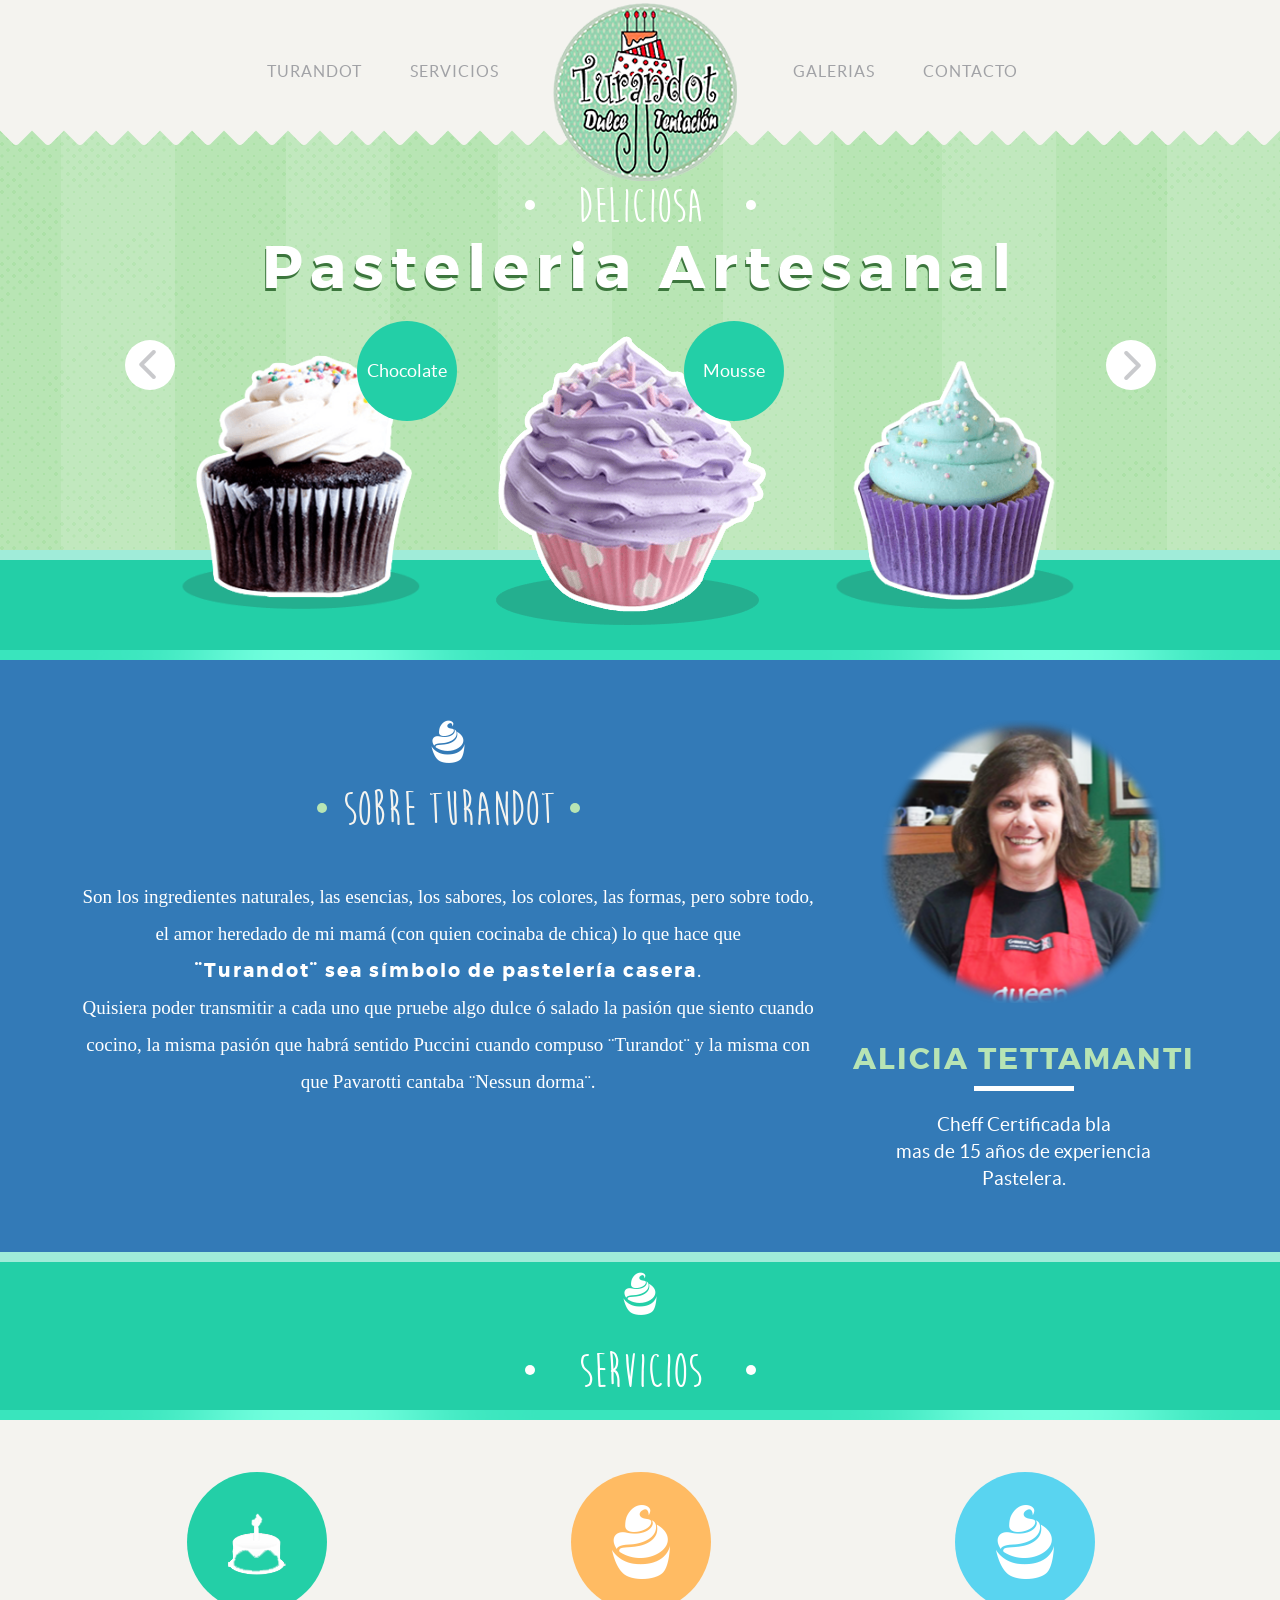
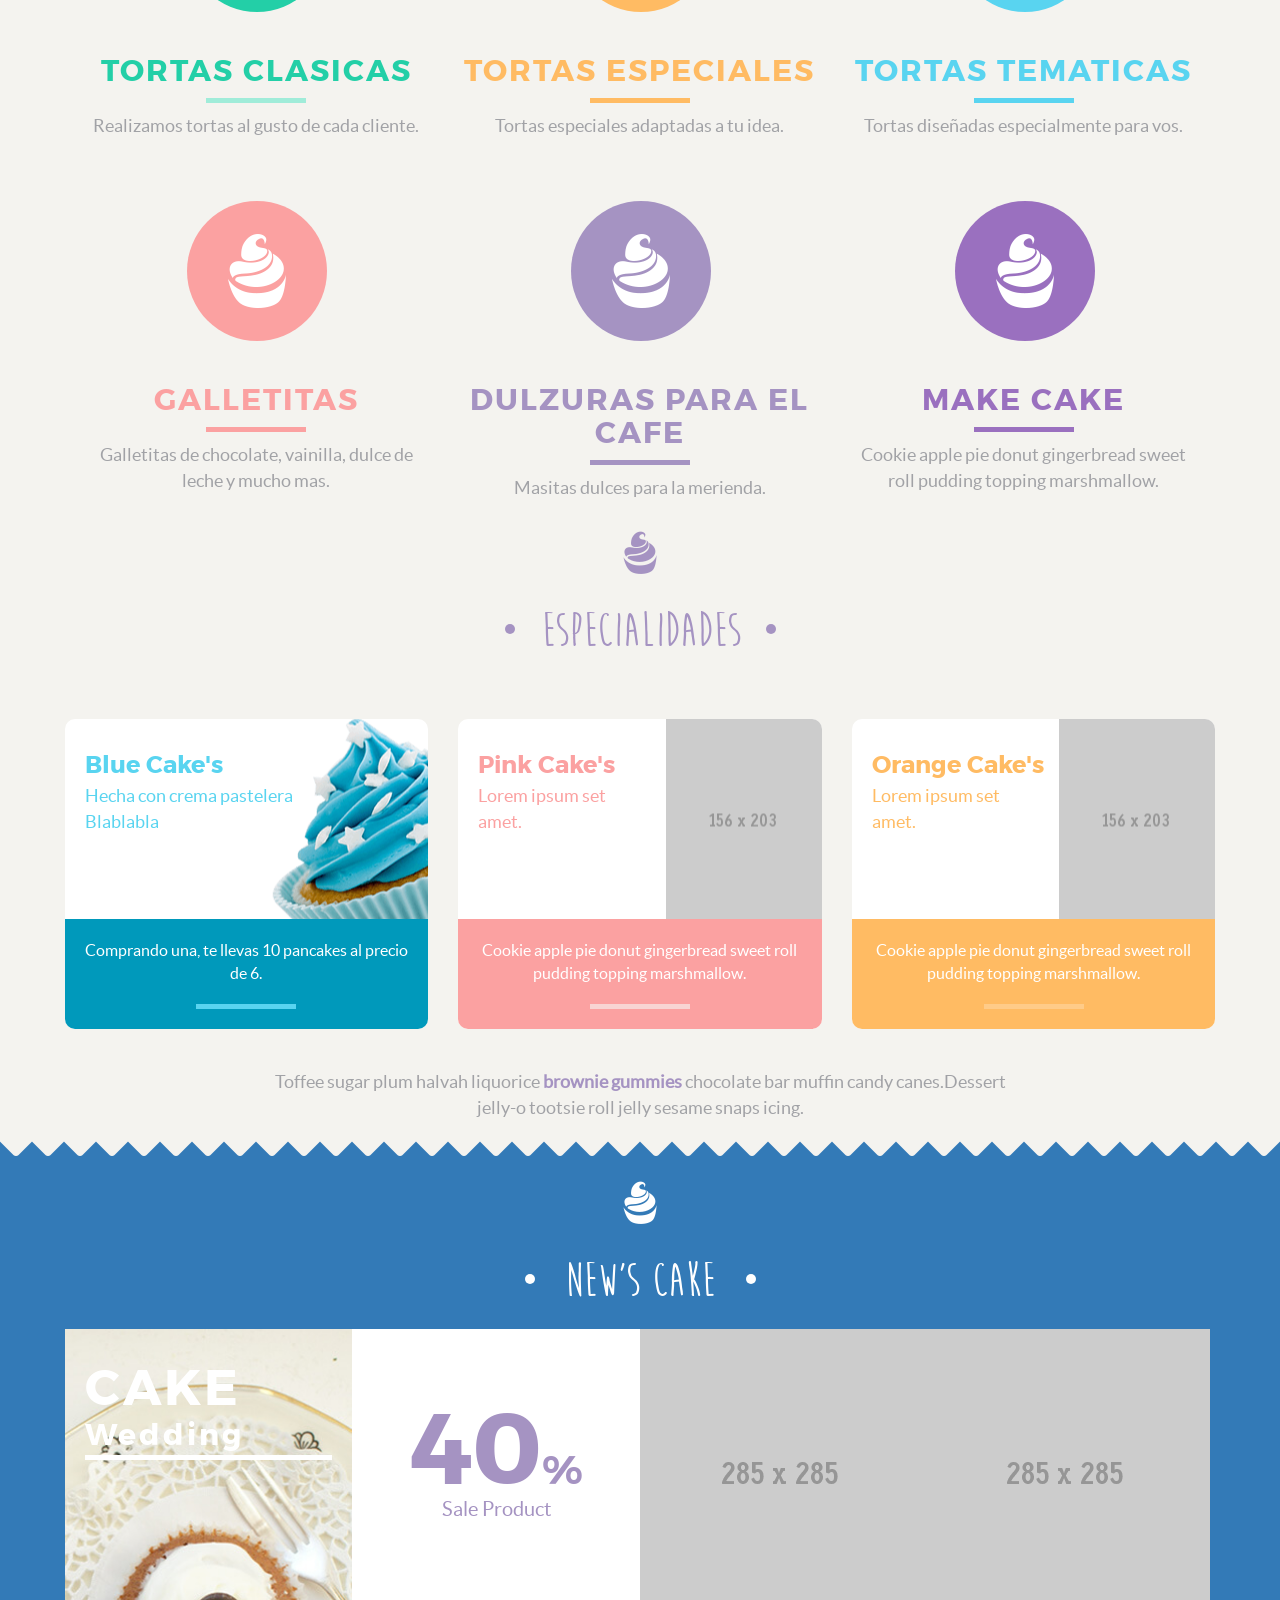
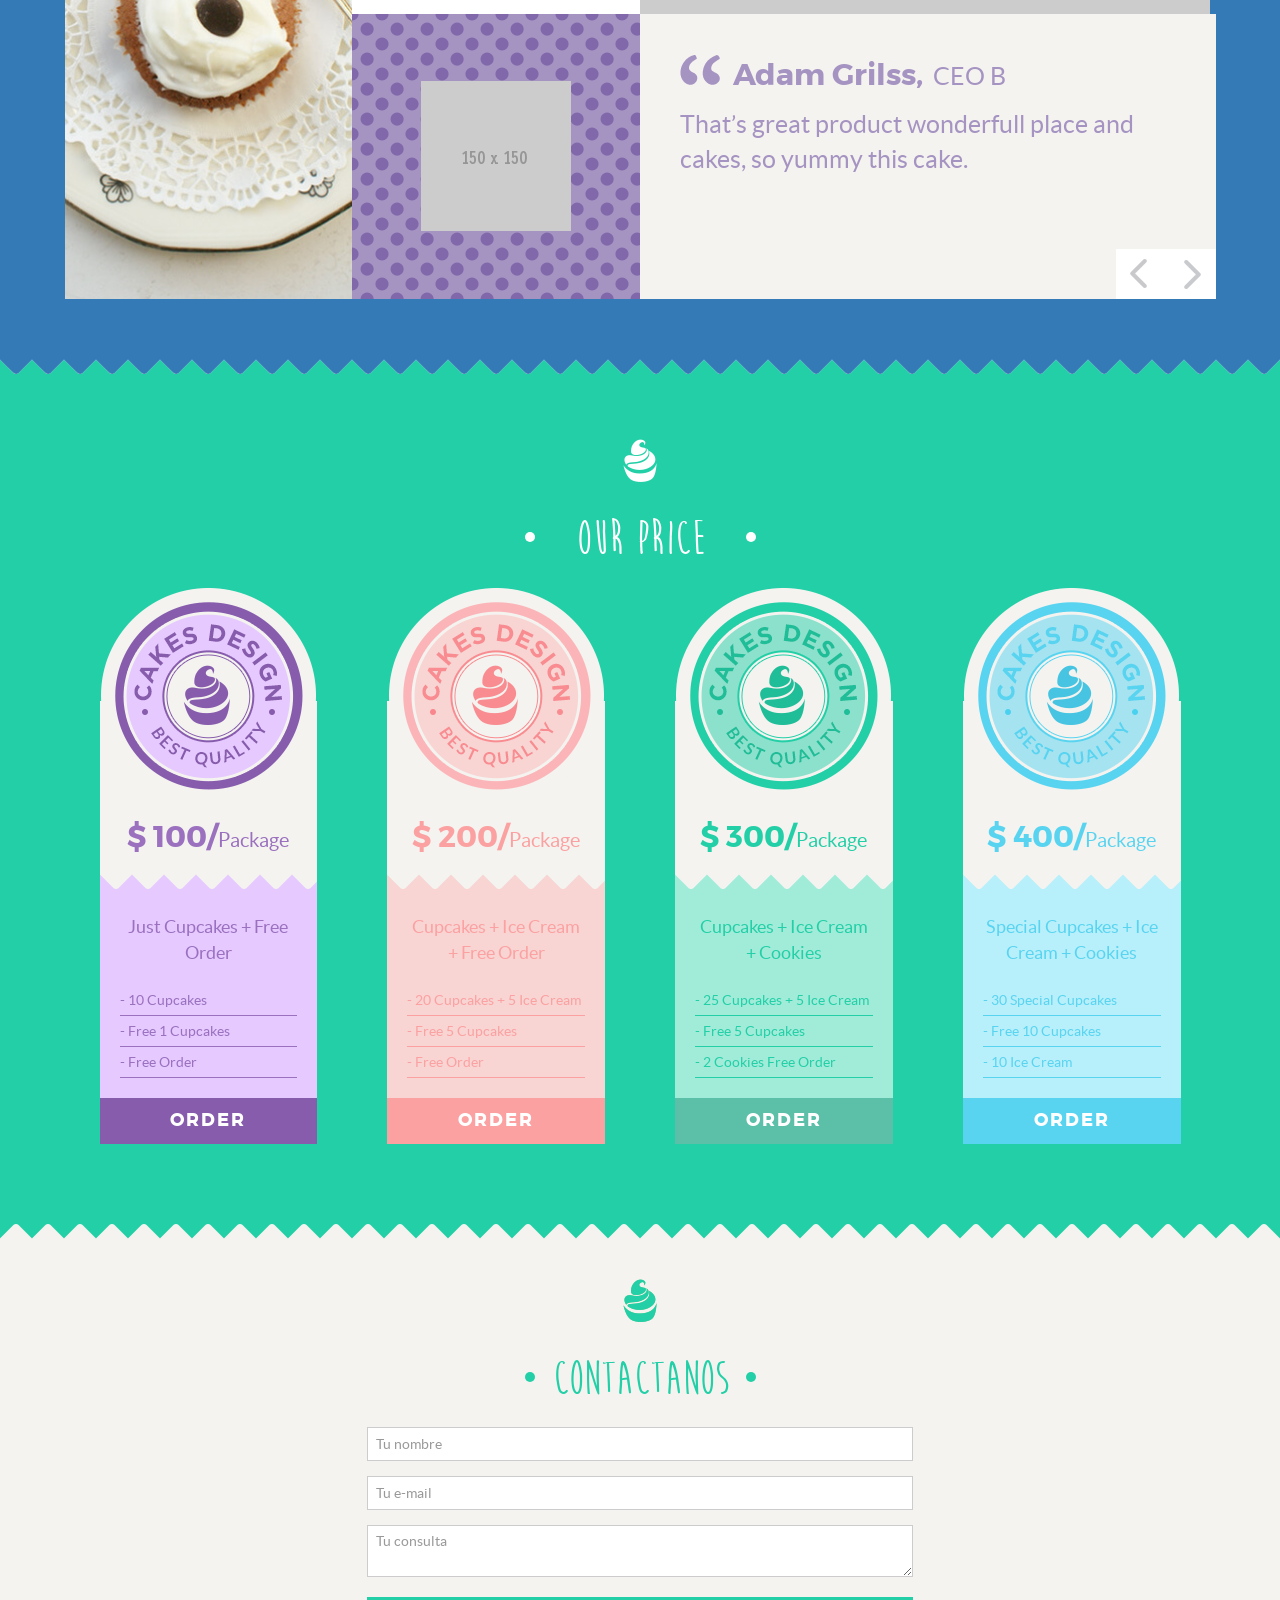
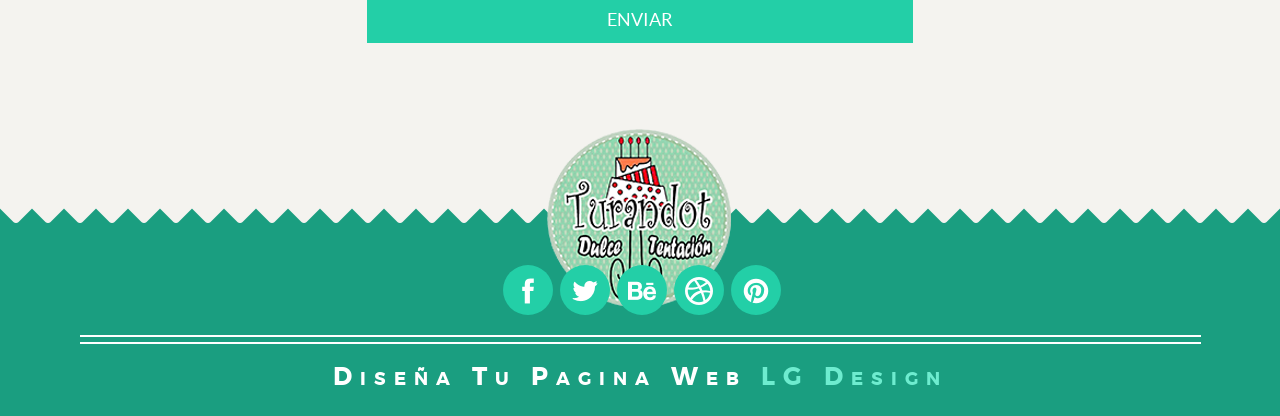
==== commit 613af890: "footer terminado" ====
--- a/index.html
+++ b/index.html
@@ -207,7 +207,7 @@
                 </h2>
               </div>
               <p class="sobreturandot">
-                Son los ingredientes naturales, las esencias, los sabores, los colores, las formas, pero sobre todo, el amor heredado de mi mamá  (con quien cocinaba de chica) lo que hace que <span> ¨Turandot¨ sea símbolo de pastelería casera</span>. </br>Quisiera poder transmitir a cada uno que pruebe algo dulce ó salado la pasión que siento cuando cocino, la misma pasión que habrá sentido Puccini cuando compuso ¨Turandot¨ y la misma con que Pavarotti cantaba ¨Nessun dorma¨.
+                Son los ingredientes naturales, las esencias, los sabores, los colores, las formas, pero sobre todo, el amor heredado de mi mamá  (con quien cocinaba de chica) lo que hace que</br> <span> ¨Turandot¨ sea símbolo de pastelería casera</span>. </br>Quisiera poder transmitir a cada uno que pruebe algo dulce ó salado la pasión que siento cuando cocino, la misma pasión que habrá sentido Puccini cuando compuso ¨Turandot¨ y la misma con que Pavarotti cantaba ¨Nessun dorma¨.
               </p>
             </div>
             <div class="col-sm-4">
--- a/assets/stylesheets/css/style.css
+++ b/assets/stylesheets/css/style.css
@@ -1827,10 +1827,10 @@
   height: 5px;
   background-color: #FEFEFE;
   margin: 0 auto;
-  margin-bottom: 20px;
+  margin-bottom: 0px;
 }
 .about-cake p {
-  font-size: 18px;
+  font-size: 19px;
 }
 .img-round-about {
   display: block;
@@ -1954,7 +1954,7 @@
 =============================================== 
 */
 footer {
-  background-color: #A1D89D;
+  background-color: #1a9e80;
   color: #ffffff;
 }
 footer .abs-logo-footer {
@@ -1962,6 +1962,17 @@
   margin: 0 auto;
   text-align: center;
   margin-top: -100px;
+}
+.contactHeader{
+      margin-top: 3px !important;
+    margin-left: 25px !important;
+}
+
+.align-center{
+  text-align: center;
+}
+.centerrow{
+  text-align: center;
 }
 footer .top-footer {
   display: block;
@@ -1969,6 +1980,7 @@
   border-bottom: 2px solid #ffffff;
   padding-bottom: 15px;
   margin: 15px 15px -15px 15px;
+      margin-top: -138px;
 }
 footer .line-top-white {
   border-bottom: 2px solid #ffffff;
@@ -1984,16 +1996,28 @@
     margin-top: 20px;
     text-align: center;
   }
+}
+.instastyle{
+      font-size: 35px !important;
+}
+.icon-instagram{
+  padding: 8px 10px 10px 10px !important;
 }
 footer .content-about-footer h4 {
     font-family: 'montserratbold';
     text-transform: capitalize;
     font-size: 25px;
     letter-spacing: 8px;
-    margin-top: 20px;
+    margin-top: 10px;
+    margin-bottom: 15px;
         text-align: center;
     font-variant: small-caps;
 }
+footer .lgdesign{
+      font-size: 22px !important;
+          margin-top: 25px !important;
+    margin-bottom: 25px !important;
+    } 
 footer .content-about-footer p {
   font-size: 18px;
 }
@@ -2100,6 +2124,7 @@
 @media (min-width: 768px) {
   .sosmed-cake li .center-sosmed p {
     font-size: 28px;
+        color: #ffffff;
   }
 }
 .logo-dn {
--- a/assets/stylesheets/css/global.css
+++ b/assets/stylesheets/css/global.css
@@ -241,7 +241,7 @@
 ===============================================
 */
 a {
-  color: #0CA07E;
+  color: #6eeccf;
 }
 a:hover {
   color: #207763;
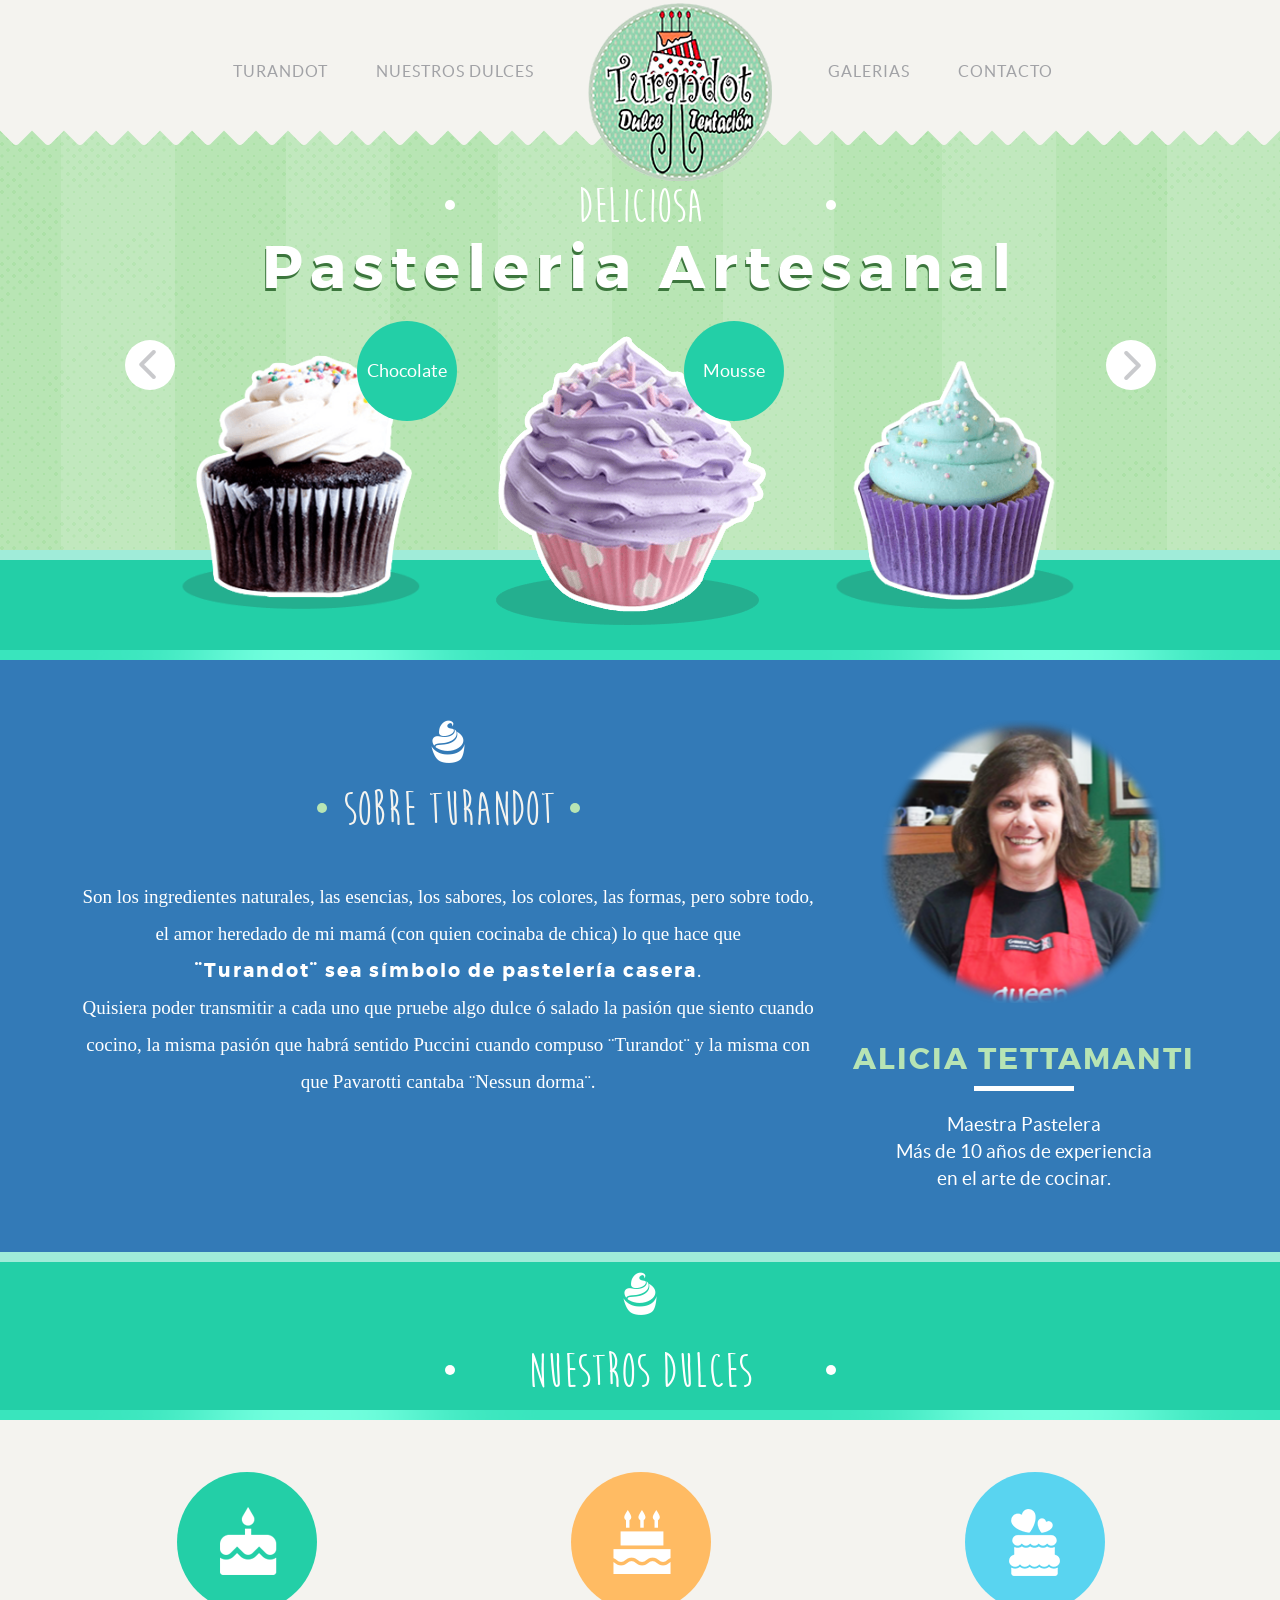
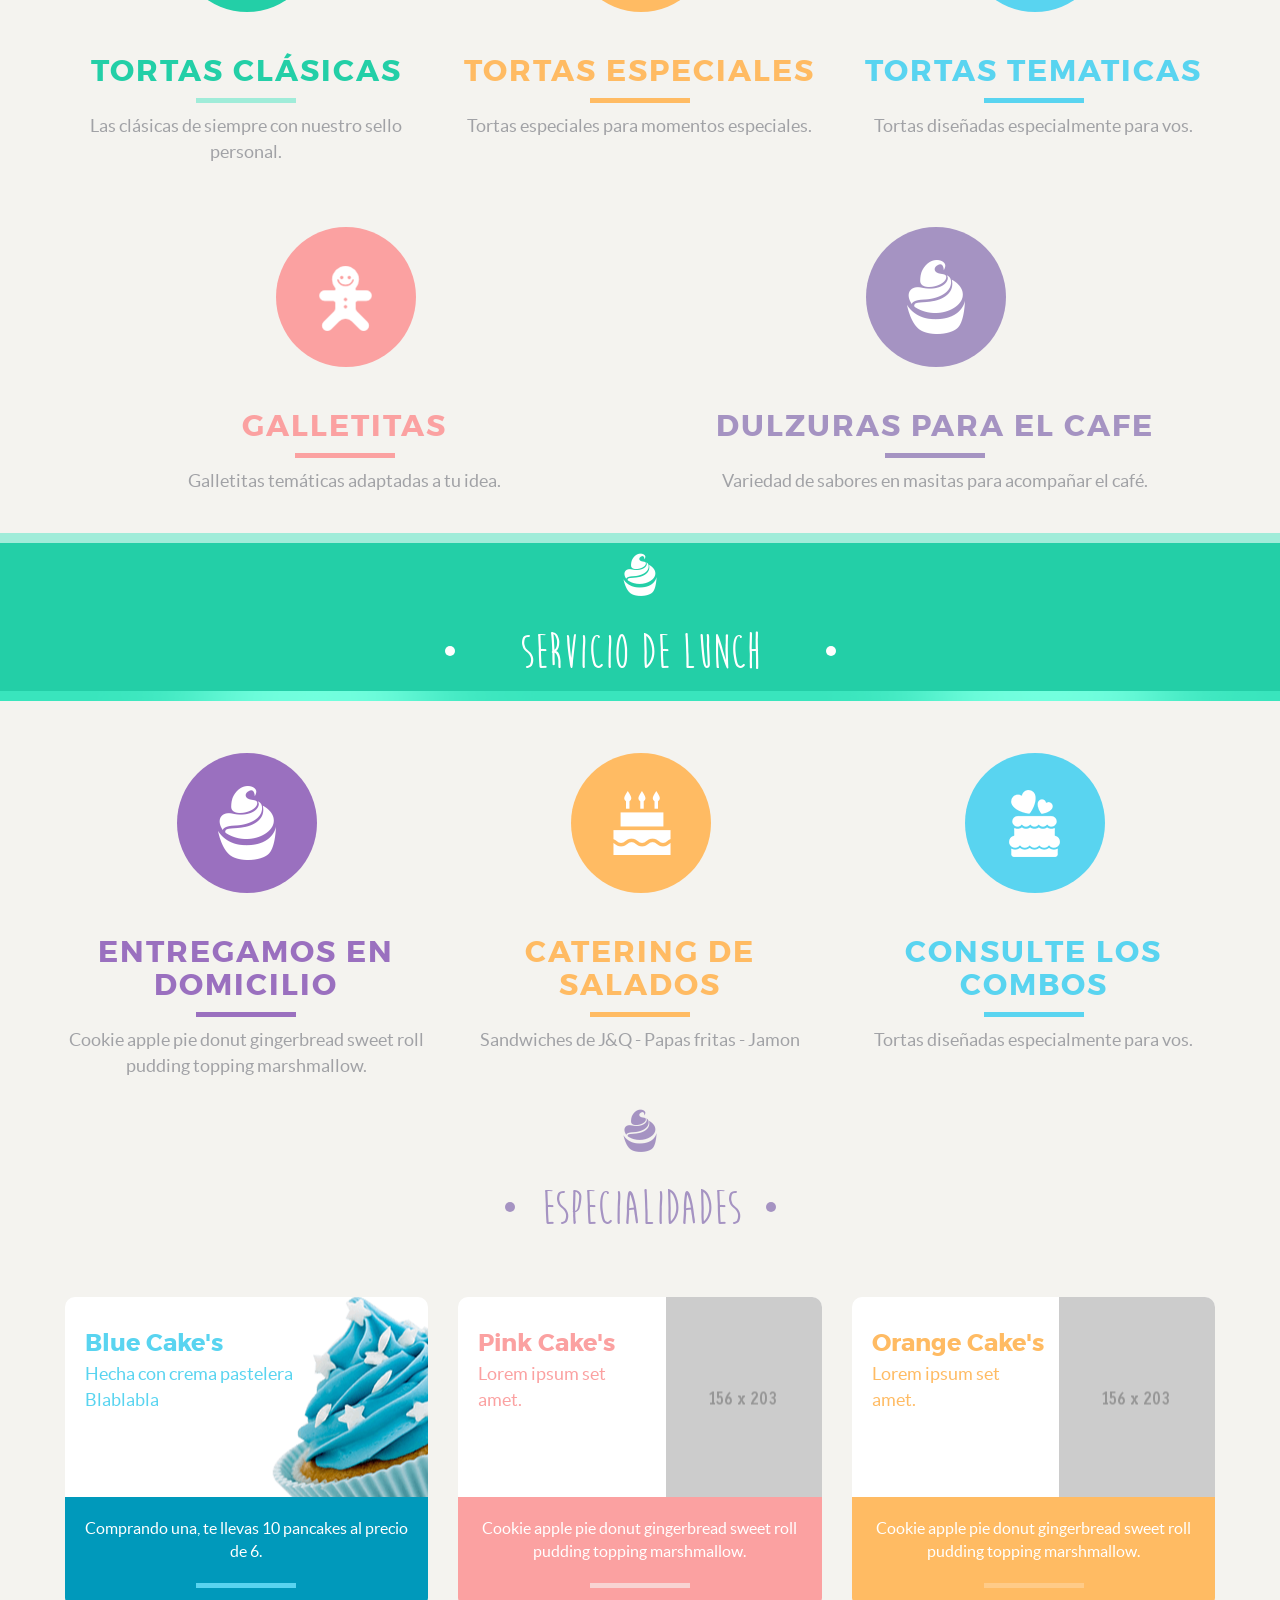
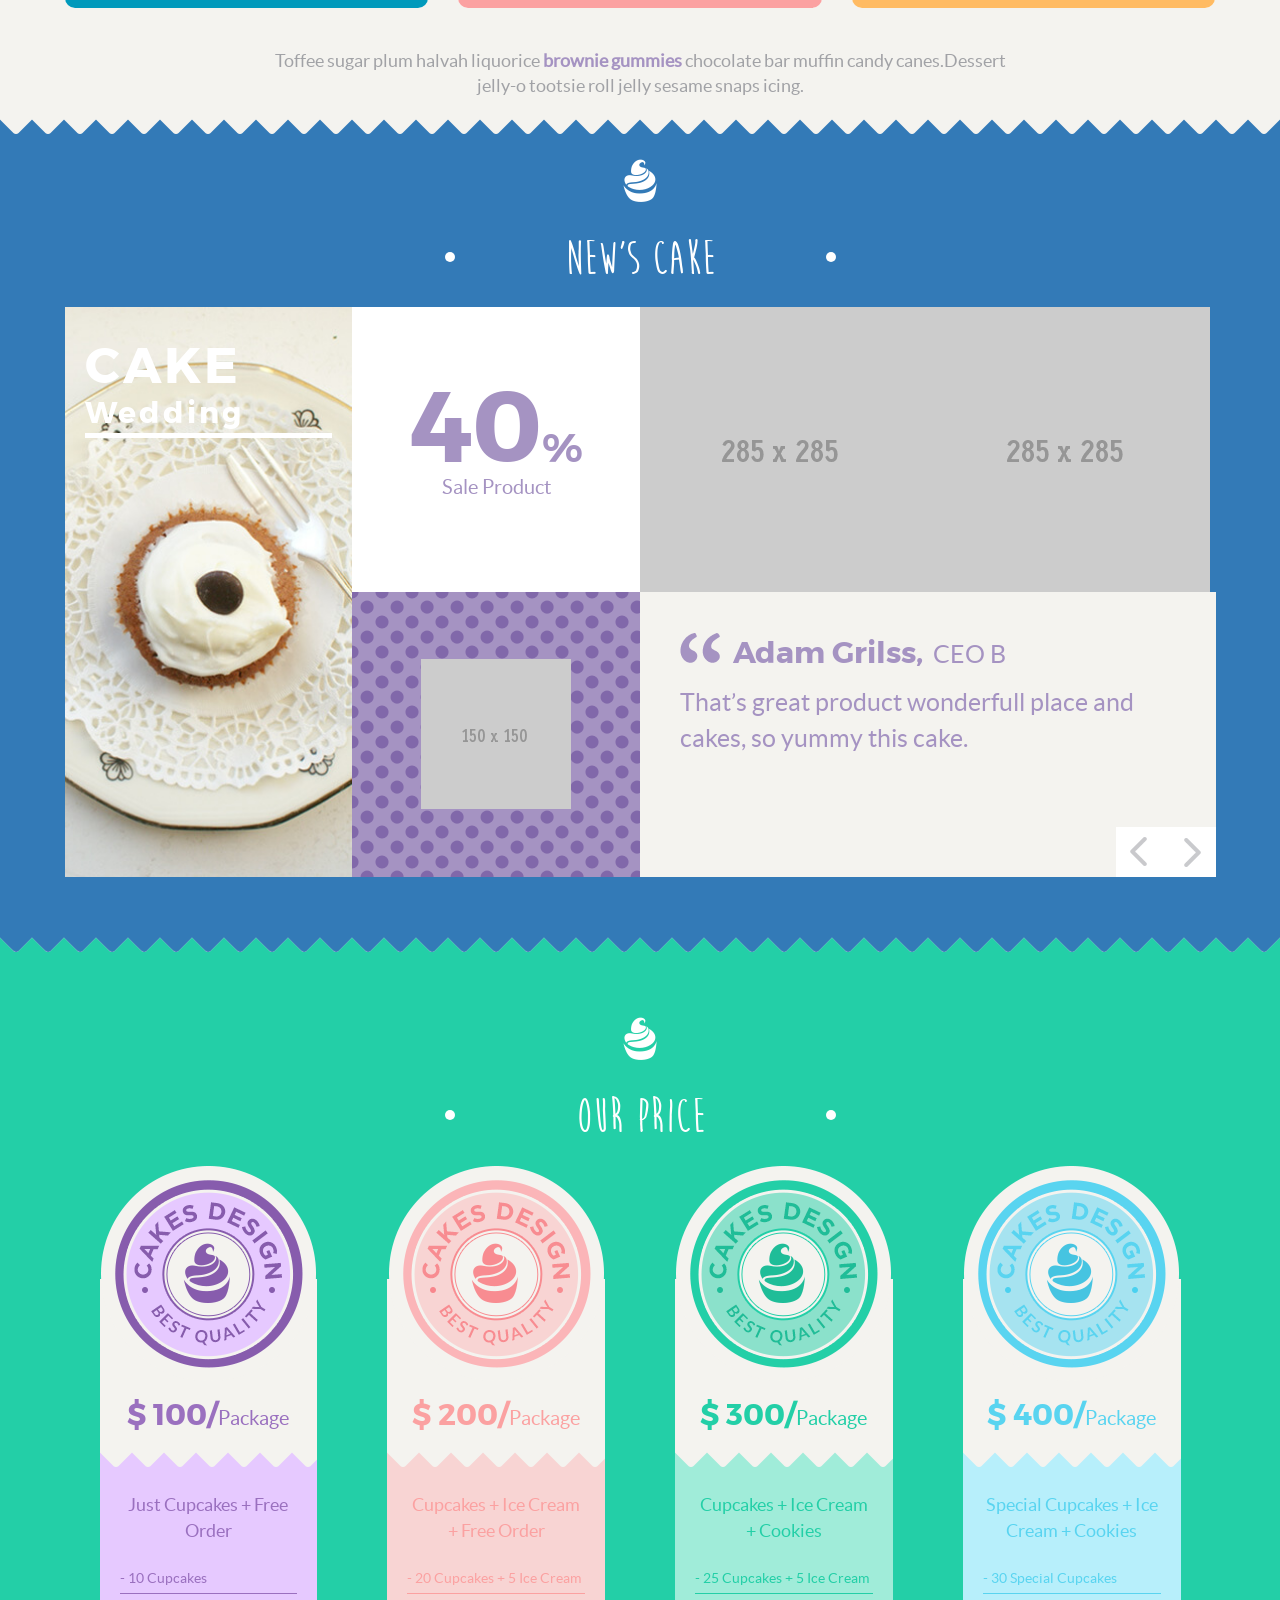
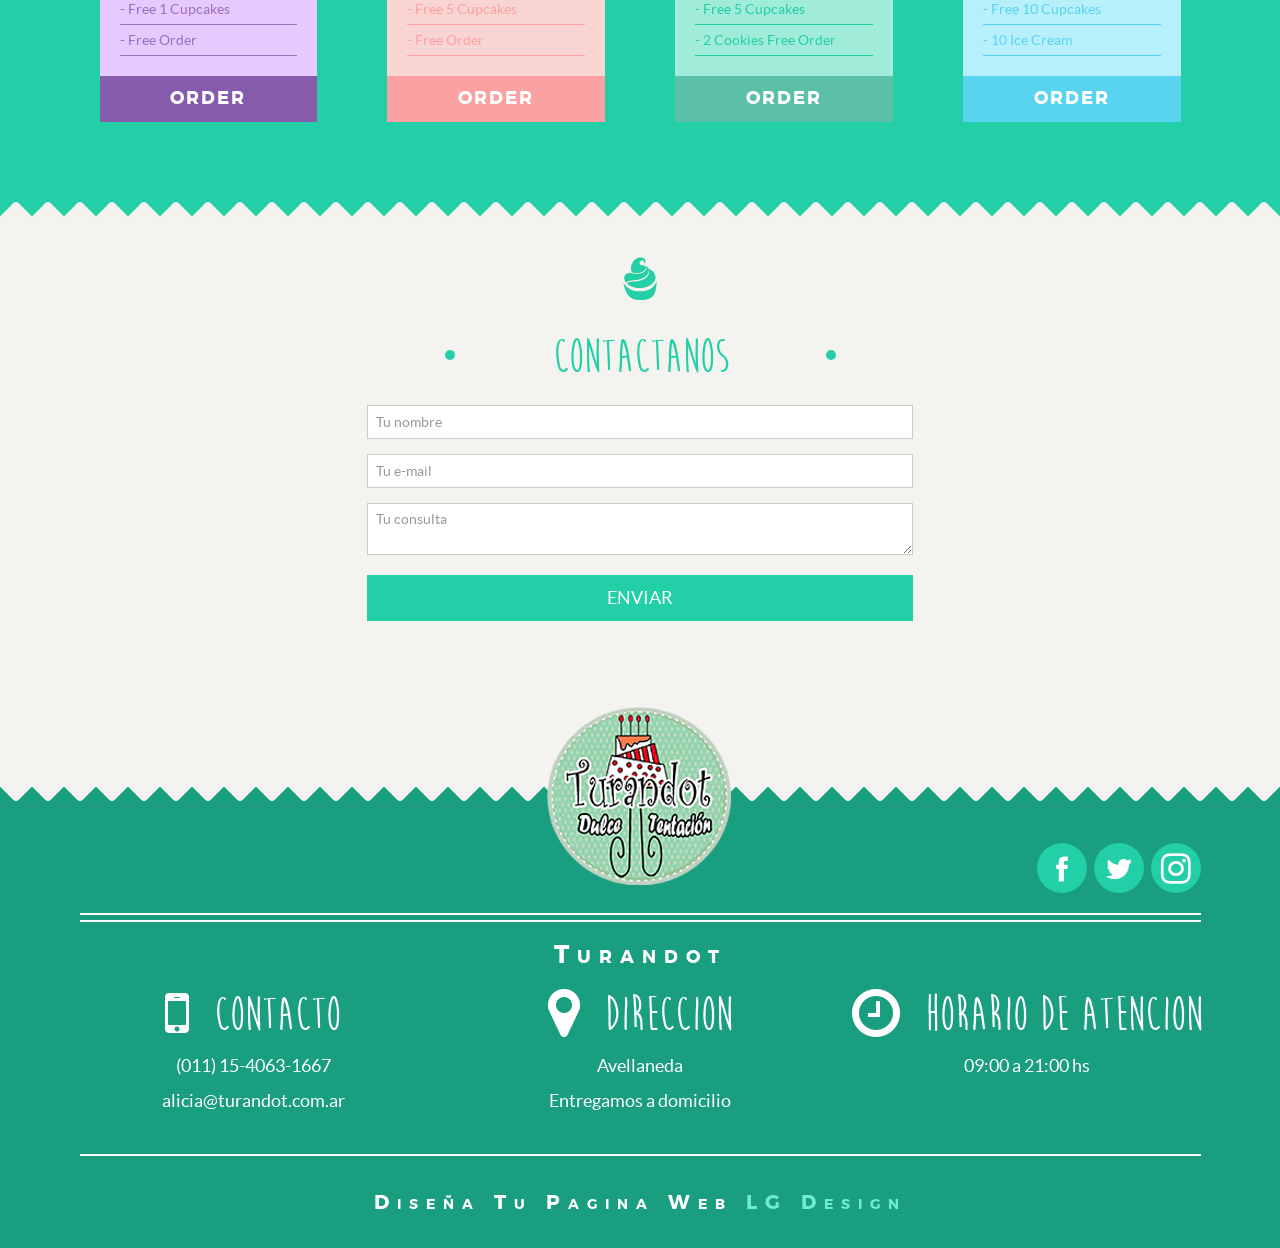
==== commit 3e269dd3: "cambios en index servicios" ====
--- a/index.html
+++ b/index.html
@@ -17,6 +17,7 @@
   <link href="assets/javascripts/fancybox/jquery.fancybox.css" rel="stylesheet" type="text/css">
   <link href="assets/stylesheets/css/global.css" rel="stylesheet">
   <link href="assets/stylesheets/css/effect2.css" rel="stylesheet" type="text/css">
+  <link href="assets/stylesheets/css/font-awesome.min.css" rel="stylesheet">
   <script src="assets/javascripts/modernizr.custom.js"></script>
 </head>
 <body class="demo-1">
@@ -47,7 +48,7 @@
                       <a href="#turandot">Turandot</a>
                     </li>
                     <li>
-                      <a href="#servicios">Servicios</a>
+                      <a href="#servicios">Nuestros Dulces</a>
                     </li>
                     <li class="pad-top-0i">
                       <img style="margin-top: -18px;" alt="Logo-Cupcakes" src="assets/images/logo-170.png">
@@ -69,7 +70,7 @@
                   </div>
                   <div class="container">
                     <div class="row">
-                    <div class="col-sm-2">
+                      <div class="col-sm-2">
 <!--                         <ul class="list-mega">
                           <li class="bottom-red-border">
                             Blog
@@ -221,7 +222,7 @@
                 &nbsp;
               </div>
               <p class="text-center">
-                Cheff Certificada bla<br> mas de 15 años de experiencia <br> Pastelera.
+                Maestra Pastelera<br>Más de 10 años de experiencia<br>en el arte de cocinar.<br>
               </p>
             </div>
           </div>
@@ -236,7 +237,7 @@
             <div class="tittle-cake text-center">
               <img alt="Cake-White" src="assets/images/cake-white.png">
               <h2>
-                Servicios
+                Nuestros Dulces
               </h2>
             </div>
           </div>
@@ -246,104 +247,171 @@
         <div class="option-content">
           <div class="container">
             <!-- Column -->
-            <div class="col-sm-4">
-              <div class="messes">
-                <div class="messes-show"></div>
-                <div class="round-wrap green-option"></div>
-              </div>
-              <h4 class="green-color">
-                Tortas Clasicas
-              </h4>
-              <div class="line-temp line-green-sm">
-                &nbsp;
-              </div>
-              <p class="text-center mar-top-10">
-               Realizamos tortas al gusto de cada cliente.
-             </p>
-           </div>
-           <!-- Column -->
-           <div class="col-sm-4">
-            <div class="messes">
-              <div class="messes-show"></div>
-              <div class="round-wrap orange-option"></div>
-            </div>
-            <h4 class="orange-color">
-              Tortas Especiales
-            </h4>
-            <div class="line-temp line-orange-sm">
-              &nbsp;
-            </div>
-            <p class="text-center mar-top-10">
-              Tortas especiales adaptadas a tu idea.
-            </p>
-          </div>
-          <!-- Column -->
-          <div class="col-sm-4">
-            <div class="messes">
-              <div class="messes-show"></div>
-              <div class="round-wrap blue-option"></div>
-            </div>
-            <h4 class="blue-color">
-              Tortas Tematicas
-            </h4>
-            <div class="line-temp line-blue-sm">
-              &nbsp;
-            </div>
-            <p class="text-center mar-top-10">
-              Tortas diseñadas especialmente para vos.
-            </p>
-          </div>
-          <!-- Column -->
-          <div class="col-sm-4">
-            <div class="messes">
-              <div class="messes-show"></div>
-              <div class="round-wrap pink-option"></div>
-            </div>
-            <h4 class="pink-color">
-              Galletitas
-            </h4>
-            <div class="line-temp line-pink-sm">
-              &nbsp;
-            </div>
-            <p class="text-center mar-top-10">
-              Galletitas de chocolate, vainilla, dulce de leche y mucho mas.
-            </p>
-          </div>
-          <!-- Column -->
-          <div class="col-sm-4">
-            <div class="messes">
-              <div class="messes-show"></div>
-              <div class="round-wrap purple-option"></div>
-            </div>
-            <h4 class="purple-color">
-              Dulzuras para el cafe
-            </h4>
-            <div class="line-temp line-purple-sm">
-              &nbsp;
-            </div>
-            <p class="text-center mar-top-10">
-              Masitas dulces para la merienda.
-            </p>
-          </div>
-          <!-- Column -->
-          <div class="col-sm-4">
-            <div class="messes">
-              <div class="messes-show"></div>
-              <div class="round-wrap dpurple-option"></div>
-            </div>
-            <h4 class="dpurple-color">
-              Make Cake
-            </h4>
-            <div class="line-temp line-dpurple-sm">
-              &nbsp;
-            </div>
-            <p class="text-center mar-top-10">
-              Cookie apple pie donut gingerbread sweet roll pudding topping marshmallow.
-            </p>
-          </div>
-        </div>
-      </div>
-    </section>
+            <div class="row">
+              <div class="col-sm-4">
+                <div class="messes">
+                <a target="_blank" href="tortasclasicas.html">
+                  <div class="messes-show"></div>
+                  <div class="round-wrap green-option"></div>
+                  </a>
+                </div>
+                <h4 class="green-color">
+                  Tortas Clásicas
+                </h4>
+                <div class="line-temp line-green-sm">
+                  &nbsp;
+                </div>
+                <p class="text-center mar-top-10">
+                  Las clásicas de siempre con nuestro sello personal.
+                </p>
+              </div>
+              <!-- Column -->
+              <div class="col-sm-4">
+                <div class="messes">
+                <a target="_blank" href="tortasespeciales.html">
+                  <div class="messes-show"></div>
+                  <div class="round-wrap orange-option"></div>
+                </a>
+                </div>
+                <h4 class="orange-color">
+                  Tortas Especiales
+                </h4>
+                <div class="line-temp line-orange-sm">
+                  &nbsp;
+                </div>
+                <p class="text-center mar-top-10">
+                  Tortas especiales para momentos especiales.
+                </p>
+              </div>
+              <!-- Column -->
+              <div class="col-sm-4">
+                <div class="messes">
+                <a target="_blank" href="tortastematicas.html">
+                  <div class="messes-show"></div>
+                  <div class="round-wrap blue-option"></div>
+                  </a>
+                </div>
+                <h4 class="blue-color">
+                  Tortas Tematicas
+                </h4>
+                <div class="line-temp line-blue-sm">
+                  &nbsp;
+                </div>
+                <p class="text-center mar-top-10">
+                  Tortas diseñadas especialmente para vos.
+                </p>
+              </div>
+            </div>
+            <!-- Column -->
+            <div class="row">
+              <div class="col-sm-6">
+                <div class="messes">
+                <a target="_blank" href="galletitas.html">
+                  <div class="messes-show"></div>
+                  <div class="round-wrap pink-option"></div>
+                  </a>
+                </div>
+                <h4 class="pink-color">
+                  Galletitas
+                </h4>
+                <div class="line-temp line-pink-sm">
+                  &nbsp;
+                </div>
+                <p class="text-center mar-top-10">
+                  Galletitas temáticas adaptadas a tu idea.
+                </p>
+              </div>
+              <!-- Column -->
+              <div class="col-sm-6">
+                <div class="messes">
+                <a target="_blank" href="paraelcafe.html">
+                  <div class="messes-show"></div>
+                  <div class="round-wrap purple-option"></div>
+                  </a>
+                </div>
+                <h4 class="purple-color">
+                  Dulzuras para el cafe
+                </h4>
+                <div class="line-temp line-purple-sm">
+                  &nbsp;
+                </div>
+                <p class="text-center mar-top-10">
+                  Variedad de sabores en masitas para acompañar el café.
+                </p>
+              </div>
+            </div>
+            </div>
+            </div>
+            </section>
+             <section class="option pad-top-30">
+            <div id=""  class="softgreen-table pad-top-10 pad-btm-10">
+              <div class="container">
+                <div class="tittle-cake text-center">
+                  <img alt="cake-White" src="assets/images/cake-white.png">
+                  <h2>
+                    Servicio de Lunch
+                  </h2>
+                </div>
+              </div>
+              </div>
+              <div class="green-arrow"></div>
+              <div class="option-content">
+                <div class="container">
+                  <!-- Column -->
+                  <div class="row">
+                    <div class="col-sm-4">
+                      <div class="messes">
+                        <div class="messes-show"></div>
+                        <div class="round-wrap dpurple-option"></div>
+                      </div>
+                      <h4 class="dpurple-color">
+                        Entregamos en Domicilio
+                      </h4>
+                      <div class="line-temp line-dpurple-sm">
+                        &nbsp;
+                      </div>
+                      <p class="text-center mar-top-10">
+                        Cookie apple pie donut gingerbread sweet roll pudding topping marshmallow.
+                      </p>
+                    </div>
+                    <!-- Column -->
+                    <div class="col-sm-4">
+                      <div class="messes">
+                        <div class="messes-show"></div>
+                        <div class="round-wrap orange-option"></div>
+                      </div>
+                      <h4 class="orange-color">
+                        Catering de salados
+                      </h4>
+                      <div class="line-temp line-orange-sm">
+                        &nbsp;
+                      </div>
+                      <p class="text-center mar-top-10">
+                        Sandwiches de J&Q - Papas fritas - Jamon
+                      </p>
+                    </div>
+                    <!-- Column -->
+                    <div class="col-sm-4">
+                      <div class="messes">
+                        <div class="messes-show"></div>
+                        <div class="round-wrap blue-option"></div>
+                      </div>
+                      <h4 class="blue-color">
+                        Consulte los Combos
+                      </h4>
+                      <div class="line-temp line-blue-sm">
+                        &nbsp;
+                      </div>
+                      <p class="text-center mar-top-10">
+                        Tortas diseñadas especialmente para vos.
+                      </p>
+                    </div>
+                    </div>
+                  </div>
+                </div>
+              <!-- Column -->
+            
+            </section>
     <!-- End Option Cake -->
     <!-- Start Product Cake -->
     <section class="product-cake">
@@ -745,47 +813,73 @@
             </div>
             <div class="top-footer">
               <div class="row">
-<!--                 <div class="col-sm-6">
-                  <img alt="Logo-White" class="img-cake-center-res mar-btm-20" src="assets/images/logo-white.png">
-                </div> -->
-                <div class="col-sm-12 text-center">
+                <div class="col-sm-6">
+                  <ul class="sosmed-cake">
+
+                  </ul>
+                </div>
+                <div class="col-sm-6 text-right">
                   <ul class="sosmed-cake">
                     <li>
                       <div class="center-sosmed">
-                        <p class="icon icon-facebook">
-                          &nbsp;
-                        </p>
+                        <a  href="https://www.facebook.com/turandotpasteleria/" target="_blank">
+                          <p class="icon icon-facebook">
+                            &nbsp;
+                          </p>
+                        </a>
                       </div>
                     </li>
                     <li>
                       <div class="center-sosmed">
-                        <p class="icon icon-twitter">
-                          &nbsp;
-                        </p>
-                      </div>
+                        <a  href="https://twitter.com/TurandotTortas" target="_blank">
+                          <p class="icon icon-twitter">
+                            &nbsp;
+                          </p>
+                        </div>
+                      </a>
                     </li>
                     <li>
                       <div class="center-sosmed">
-                        <p class="icon icon-behance">
-                          &nbsp;
-                        </p>
-                      </div>
-                    </li>
-                    <li>
-                      <div class="center-sosmed">
-                        <p class="icon icon-dribbble">
-                          &nbsp;
-                        </p>
-                      </div>
-                    </li>
-                    <li>
-                      <div class="center-sosmed">
-                        <p class="icon icon-pinterest">
-                          &nbsp;
-                        </p>
-                      </div>
+                        <a  href="https://www.instagram.com/turandotpasteleria/" target="_blank">
+                          <p class="icon icon-instagram">
+                            <i class="fa fa-instagram instastyle" aria-hidden="true" ></i>
+                          </p>
+                        </div>
+                      </a>
                     </li>
                   </ul>
+                </div>
+              </div>
+            </div>
+            <div class="line-top-white mar-btm-20 mar-top-20">
+              &nbsp;
+            </div>
+            <div class="content-about-footer">
+              <!-- Column -->
+              <div class="row centerrow">
+                <h4>Turandot</h4>
+                <div class="col-sm-4 hidden-xs">
+                  <div class="row centerrow">
+                    <i class="fa fa-mobile fa-4x mar-bot20" aria-hidden="true" ><h2 class="section-heading animated contactHeader" data-animation="bounceInUp">Contacto</h2></i>
+                  </div>
+                  <p>(011) 15-4063-1667</p>
+                  <p>alicia@turandot.com.ar</p>
+                </div>
+                <!-- Column -->
+                <div class="col-sm-4 hidden-xs">
+                  <div class="row centerrow">
+                    <i class="fa fa-map-marker fa-4x mar-bot20" aria-hidden="true" ><h2 class="section-heading animated contactHeader" data-animation="bounceInUp">Direccion</h2></i>
+                  </div>
+                  <p>Avellaneda</p>
+                  <p>Entregamos a domicilio</p>
+                </div>
+
+                <!-- Column -->
+                <div class="col-sm-4 hidden-xs">
+                  <div class="row centerrow">
+                    <i class="fa fa-clock-o fa-4x mar-bot20" aria-hidden="true" ><h2 class="section-heading animated contactHeader" data-animation="bounceInUp">Horario de Atencion</h2></i>
+                  </div>
+                  <p>09:00 a 21:00 hs</p>
                 </div>
               </div>
             </div>
@@ -795,7 +889,7 @@
             <div class="content-about-footer">
               <!-- Column -->
               <div class="col-sm-12">
-                <h4>
+                <h4 class="lgdesign">
                   Diseña tu Pagina Web   <a target="_blank" title="LG Design" href="http://www.lgdesign.com.ar/">LG Design</a>
                 </h4>
               </div>
--- a/assets/stylesheets/css/style.css
+++ b/assets/stylesheets/css/style.css
@@ -748,6 +748,18 @@
   margin-top: 30px;
   margin-bottom: 0;
 }
+.lunch-cake h2 {
+  position: relative;
+  margin-top: 30px;
+  margin-bottom: 0;
+  color: #23cfa7;
+}
+.lunch-cake h1 {
+  letter-spacing: 7px;
+  margin-top: 0;
+  margin-bottom: 0;
+  text-shadow: -1px 3px 0px #3c763d;
+}
 @media (min-width: 768px) {
   .tittle-cake h2:before,
   .tittle-cake h2:after {
@@ -759,20 +771,42 @@
     top: 20px;
     border-radius: 50px;
   }
+    .lunch-cake h2:before,
+  .lunch-cake h2:after {
+    content: '';
+    position: absolute;
+    background-color: #23cfa7;
+    width: 10px;
+    height: 10px;
+    top: 20px;
+    border-radius: 50px;
+  }
 }
 .tittle-cake h2:before {
-  left: 460px;
+  left: 380px;
+}
+.lunch-cake h2:before {
+  left: 380px;
 }
 @media (min-width: 992px) and (max-width: 1199px) {
   .tittle-cake h2:before {
     left: 355px;
   }
+    .lunch-cake h2:before {
+    left: 355px;
+  }
 }
 .tittle-cake h2:after {
-  right: 460px;
+  right: 380px;
+}
+.lunch-cake h2:after {
+  right: 380px;
 }
 @media (min-width: 992px) and (max-width: 1199px) {
   .tittle-cake h2:after {
+    left: 575px;
+  }
+    .lunch-cake h2:after {
     left: 575px;
   }
 }
@@ -845,11 +879,22 @@
   font-size: 18px;
   font-family: 'latoregular';
 }
+.pad-top-30{
+      padding-top: 30px;
+}
 .green-table {
   background-color: #23cfa7;
   border-top: 10px solid #a0ecd9;
 }
 .green-table.mar-to-top {
+  margin-top: -105px;
+  height: 100px;
+}
+.softgreen-table {
+  background-color: #23cfa7;
+  border-top: 10px solid #a0ecd9;
+}
+.softgreen-table.mar-to-top {
   margin-top: -105px;
   height: 100px;
 }
@@ -1550,19 +1595,27 @@
   margin: 0 auto;
 }
 .option-content .messes .round-wrap.green-option {
-  background: url('../../images/cake-white-lg2.png') no-repeat center;
+  background: url('../../images/torta-clasica.png') no-repeat center;
+  background-color: #23cfa7;
+}
+.option-content .messes .round-wrap.orange-option {
+  background: url('../../images/torta-especial.png') no-repeat center;
+  background-color: #ffbb63;
+}
+/*.option-content .messes .round-wrap.green-option {
+  background: url('../../images/cake-white-lg.png') no-repeat center;
   background-color: #23cfa7;
 }
 .option-content .messes .round-wrap.orange-option {
   background: url('../../images/cake-white-lg.png') no-repeat center;
   background-color: #ffbb63;
-}
+}*/
 .option-content .messes .round-wrap.blue-option {
-  background: url('../../images/cake-white-lg.png') no-repeat center;
+  background: url('../../images/torta-tematica1.png') no-repeat center;
   background-color: #59d4f0;
 }
 .option-content .messes .round-wrap.pink-option {
-  background: url('../../images/cake-white-lg.png') no-repeat center;
+  background: url('../../images/galletita.png') no-repeat center;
   background-color: #fba1a1;
 }
 .option-content .messes .round-wrap.purple-option {
@@ -2014,7 +2067,7 @@
     font-variant: small-caps;
 }
 footer .lgdesign{
-      font-size: 22px !important;
+      font-size: 20px !important;
           margin-top: 25px !important;
     margin-bottom: 25px !important;
     } 
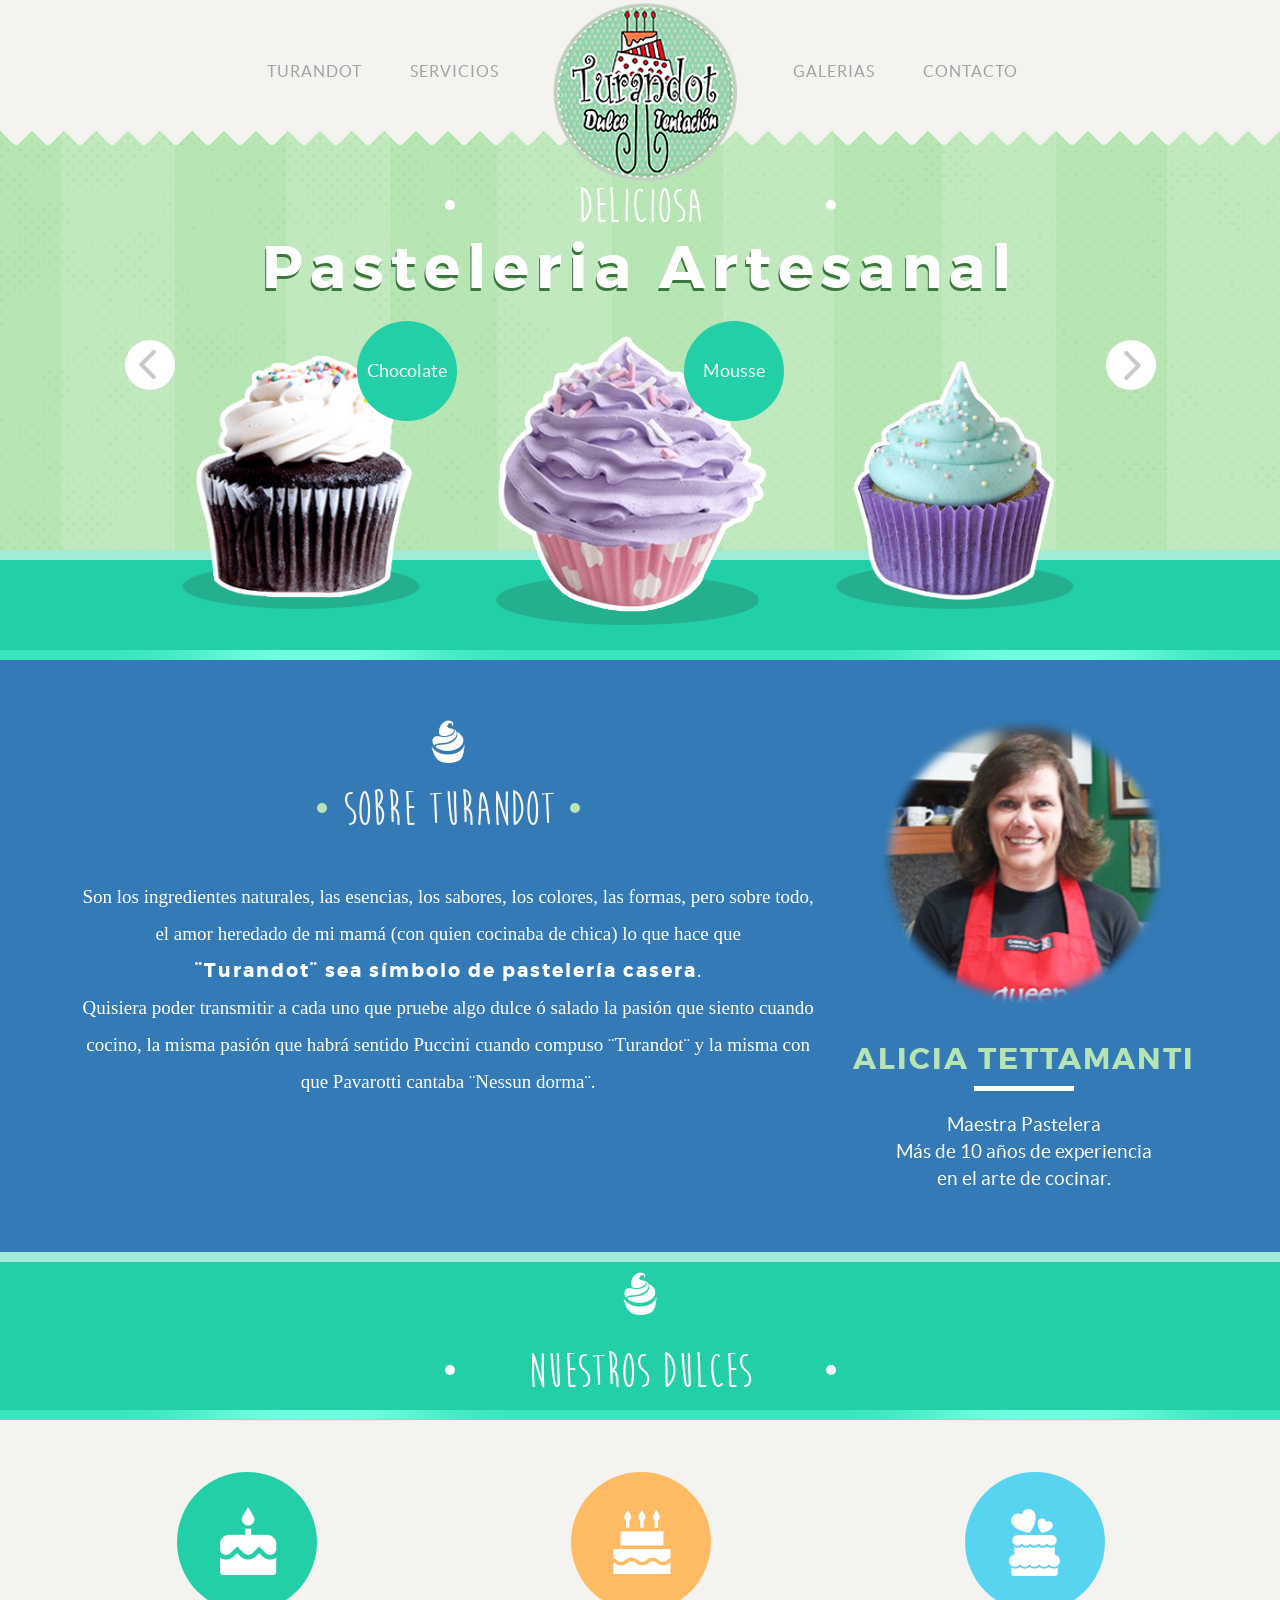
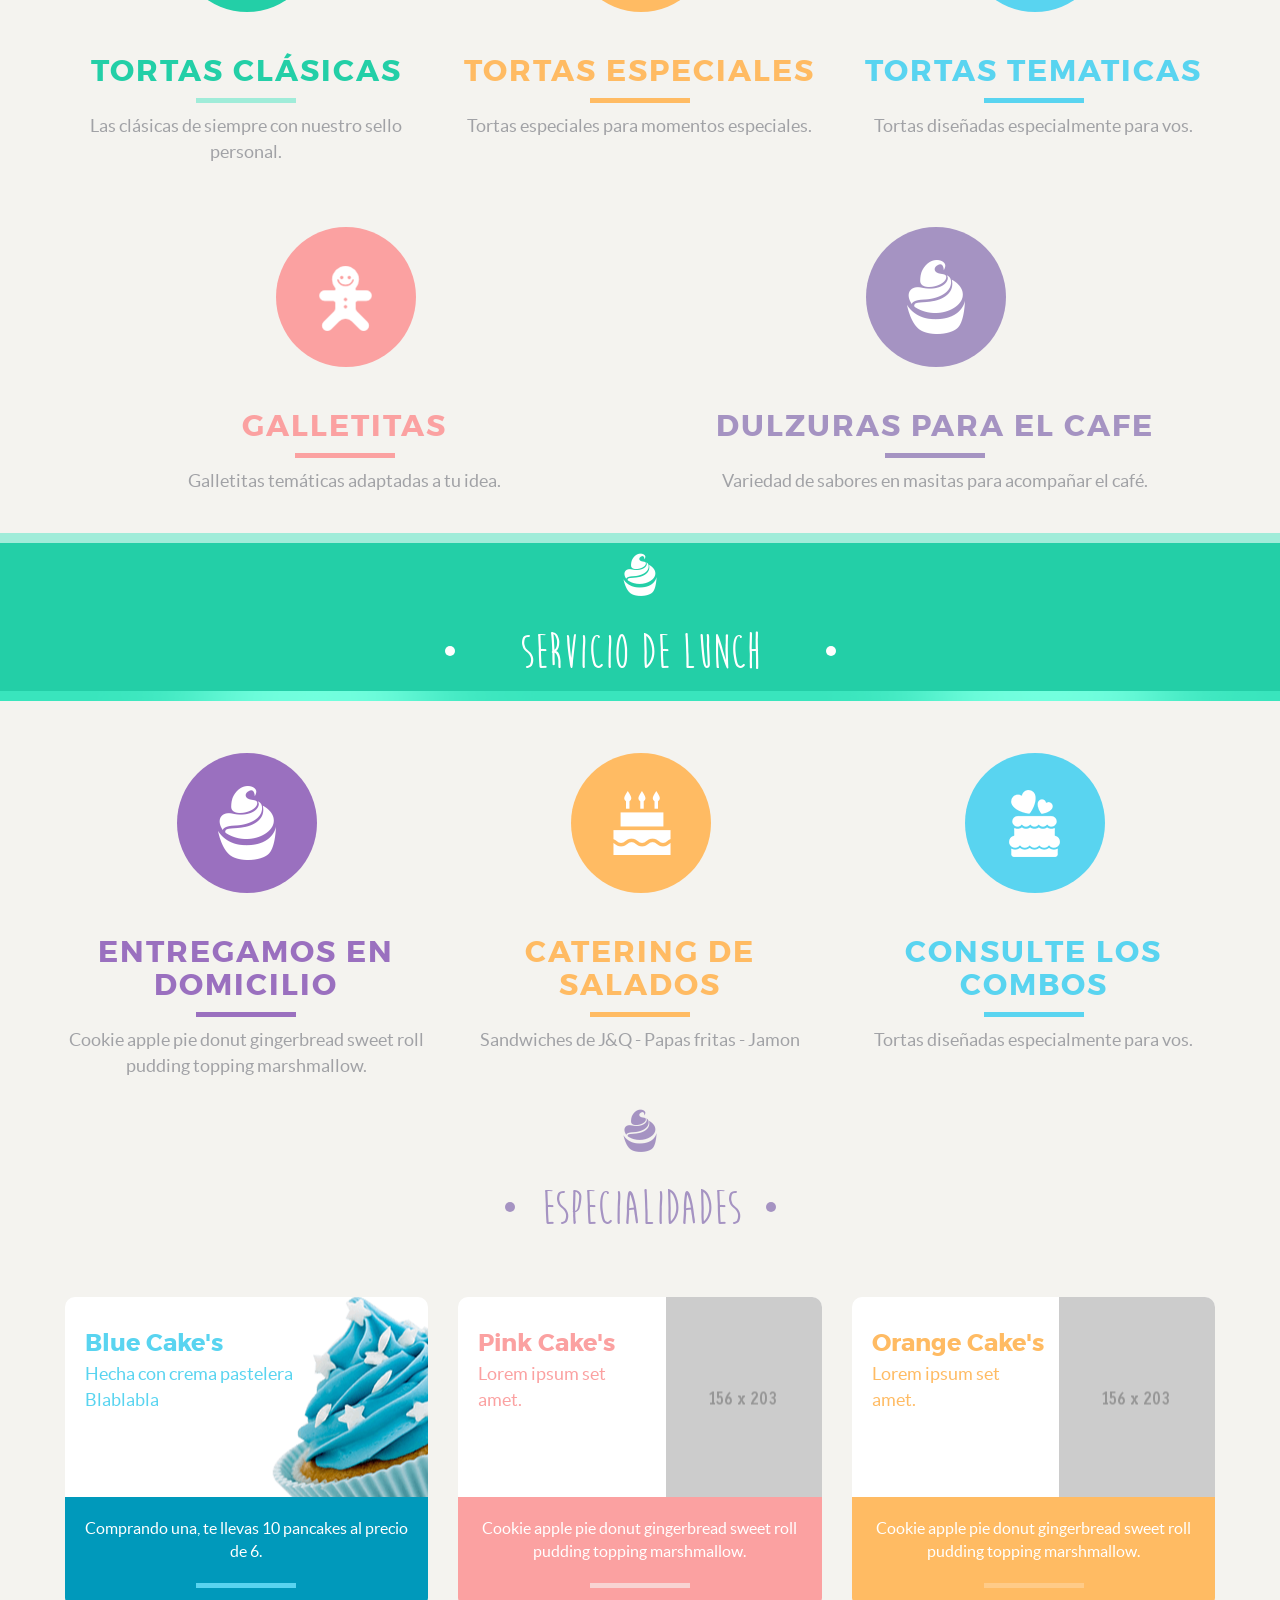
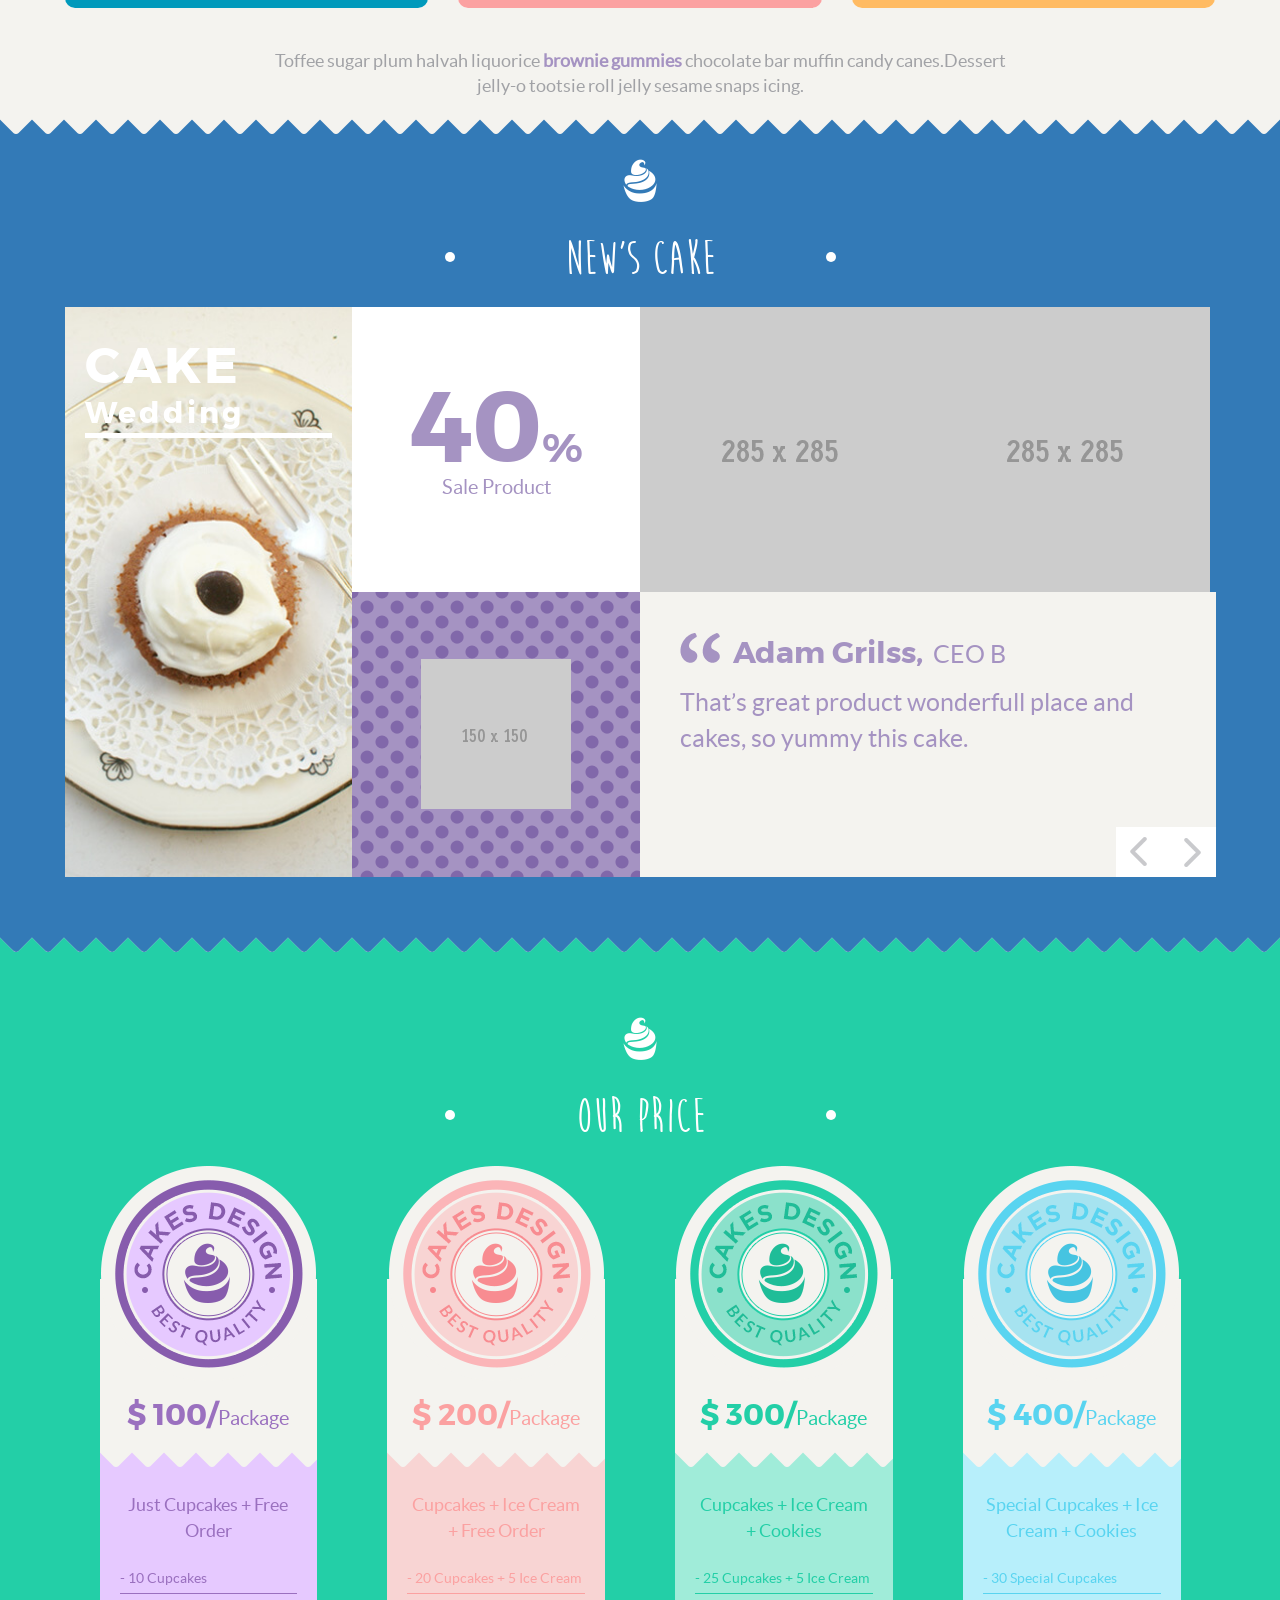
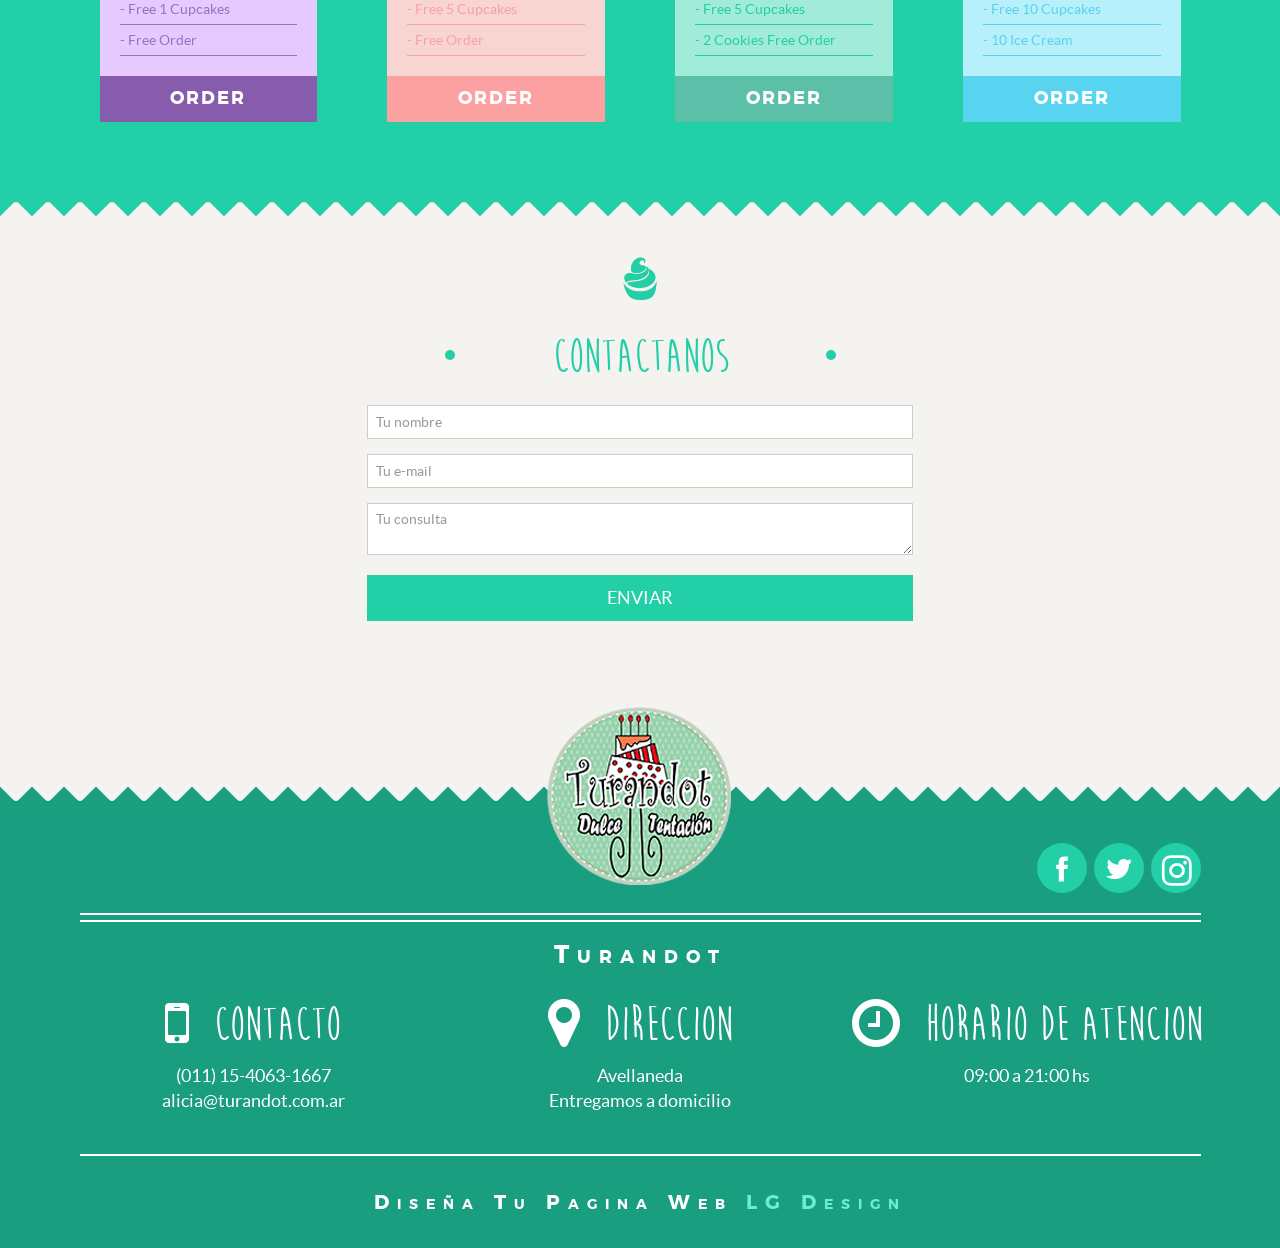
==== commit bdbf3616: "un arreglito mas" ====
--- a/index.html
+++ b/index.html
@@ -40,7 +40,7 @@
             <div class="top-header">
               <div class="container">
                 <div class="navbar-header visible-xs">
-                  <button class="navbar-toggle toggle-cake show-menu"><span class="sr-only">Toggle Navigation</span><span class="icon-bar"></span><span class="icon-bar"></span><span class="icon-bar"></span></button><a class="navbar-brand navbar-cake" href="#"><img alt="Logo-Cupcakes" src="assets/images/logo-100.png"></a>
+                  <button class="navbar-toggle toggle-cake show-menu"><span class="sr-only">Toggle Navigation</span><span class="icon-bar"></span><span class="icon-bar"></span><span class="icon-bar"></span></button><a class="navbar-brand navbar-cake" href="#"><img class="logo-turandot-mobile" alt="Logo-Cupcakes" src="assets/images/logo-170.png"></a>
                 </div>
                 <nav>
                   <ul class="header-nav hidden-xs">
@@ -48,7 +48,7 @@
                       <a href="#turandot">Turandot</a>
                     </li>
                     <li>
-                      <a href="#servicios">Nuestros Dulces</a>
+                      <a href="#servicios">Servicios</a>
                     </li>
                     <li class="pad-top-0i">
                       <img style="margin-top: -18px;" alt="Logo-Cupcakes" src="assets/images/logo-170.png">
@@ -858,7 +858,7 @@
               <!-- Column -->
               <div class="row centerrow">
                 <h4>Turandot</h4>
-                <div class="col-sm-4 hidden-xs">
+                <div class="col-sm-4 col-xs-12">
                   <div class="row centerrow">
                     <i class="fa fa-mobile fa-4x mar-bot20" aria-hidden="true" ><h2 class="section-heading animated contactHeader" data-animation="bounceInUp">Contacto</h2></i>
                   </div>
@@ -866,7 +866,7 @@
                   <p>alicia@turandot.com.ar</p>
                 </div>
                 <!-- Column -->
-                <div class="col-sm-4 hidden-xs">
+                <div class="col-sm-4 col-xs-12">
                   <div class="row centerrow">
                     <i class="fa fa-map-marker fa-4x mar-bot20" aria-hidden="true" ><h2 class="section-heading animated contactHeader" data-animation="bounceInUp">Direccion</h2></i>
                   </div>
@@ -875,7 +875,7 @@
                 </div>
 
                 <!-- Column -->
-                <div class="col-sm-4 hidden-xs">
+                <div class="col-sm-4 col-xs-12">
                   <div class="row centerrow">
                     <i class="fa fa-clock-o fa-4x mar-bot20" aria-hidden="true" ><h2 class="section-heading animated contactHeader" data-animation="bounceInUp">Horario de Atencion</h2></i>
                   </div>
--- a/assets/stylesheets/css/style.css
+++ b/assets/stylesheets/css/style.css
@@ -480,7 +480,7 @@
   margin: 0 auto;
 }
 .header-wrapper .toggle-cake {
-  background-color: #fba1a1;
+  background-color: #ace1a7;
   -webkit-transition: all 0.2s ease-out;
   -moz-transition: all 0.2s ease-out;
   -ms-transition: all 0.2s ease-out;
@@ -503,6 +503,10 @@
   .header-wrapper .mega-menu {
     margin-top: 20px;
   }
+
+  .about-cake p {
+    font-size: 16px;
+}
 }
 .header-wrapper .mega-menu .tittle-mega {
   text-align: center;
@@ -796,6 +800,37 @@
     left: 355px;
   }
 }
+
+@media (max-width: 700px) {
+  .about-cake p {
+    font-size: 16px !important;
+    padding-top: 20px !important;
+  }
+  .turandot h2 {
+    font-size: 47px !important;
+  }
+  .tittle-cake h2 {
+    font-size: 46px !important;
+  }
+  .contactHeader {
+    margin-top: 12px !important;
+    margin-left: 28px !important;
+  }
+  footer .top-footer {
+      margin-top: -44px !important;
+  }
+
+  .logo-turandot-mobile{
+        width: 180px !important;
+    margin-top: -8px !important;
+  }
+
+  .icon-instagram {
+      padding: 3px 0px 0px 0px !important;
+  }
+
+}
+
 .tittle-cake h2:after {
   right: 380px;
 }
@@ -826,6 +861,9 @@
     top: 20px;
     border-radius: 50px;
   }
+  .about-cake p {
+    font-size: 16px;
+}
 }
 .turandot h2:after {
     right: 490px !important;
@@ -2017,8 +2055,8 @@
   margin-top: -100px;
 }
 .contactHeader{
-      margin-top: 3px !important;
-    margin-left: 25px !important;
+      margin-top: 3px ;
+    margin-left: 25px ;
 }
 
 .align-center{
@@ -2052,10 +2090,11 @@
 }
 .instastyle{
       font-size: 35px !important;
-}
-.icon-instagram{
-  padding: 8px 10px 10px 10px !important;
-}
+          padding: 0px 0px 0px 1px;
+}
+/*.icon-instagram{
+  padding: 8px 10px 10px 10px ;
+}*/
 footer .content-about-footer h4 {
     font-family: 'montserratbold';
     text-transform: capitalize;
@@ -2073,6 +2112,7 @@
     } 
 footer .content-about-footer p {
   font-size: 18px;
+      margin: 0 0 0 0;
 }
 footer .list-picture-footer {
   margin-top: 20px;
@@ -2168,6 +2208,7 @@
   height: 100%;
 }
 .sosmed-cake li .center-sosmed p {
+      color: white;
   text-align: center;
   display: table-cell;
   vertical-align: middle;
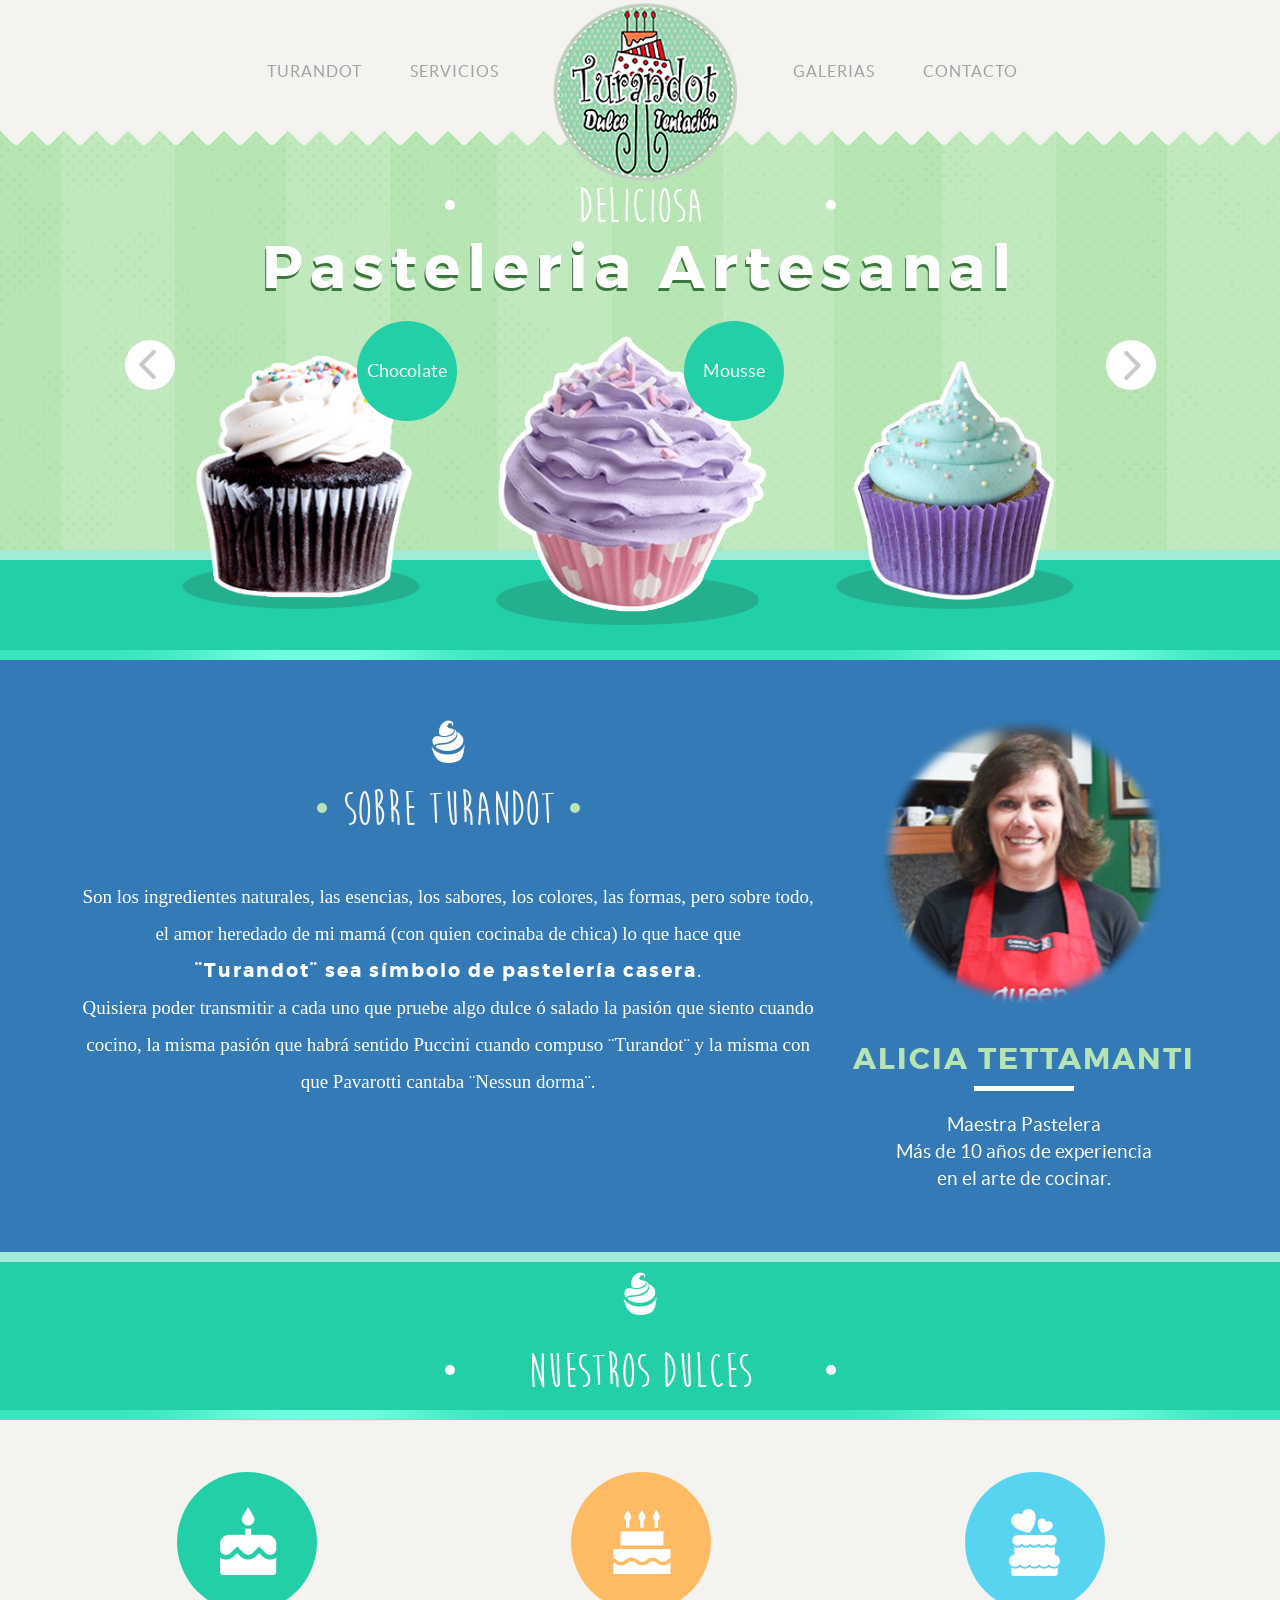
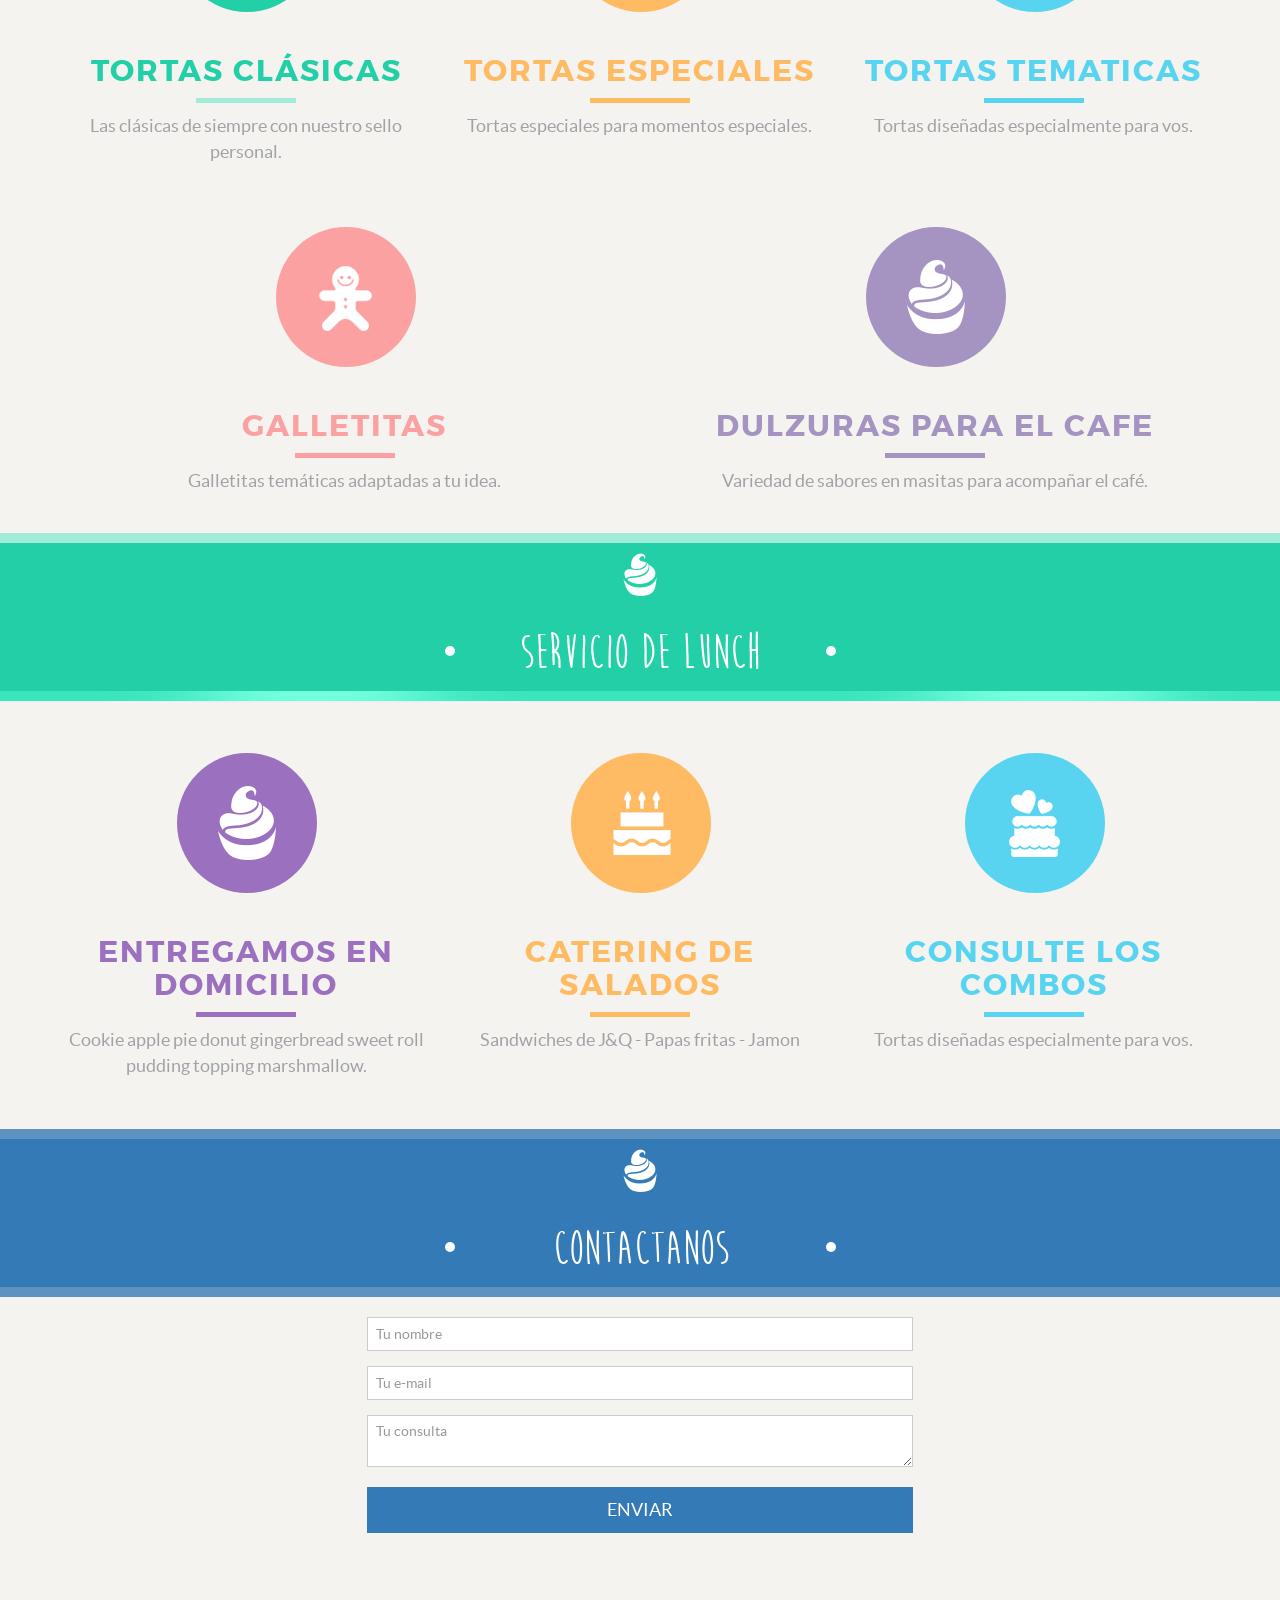
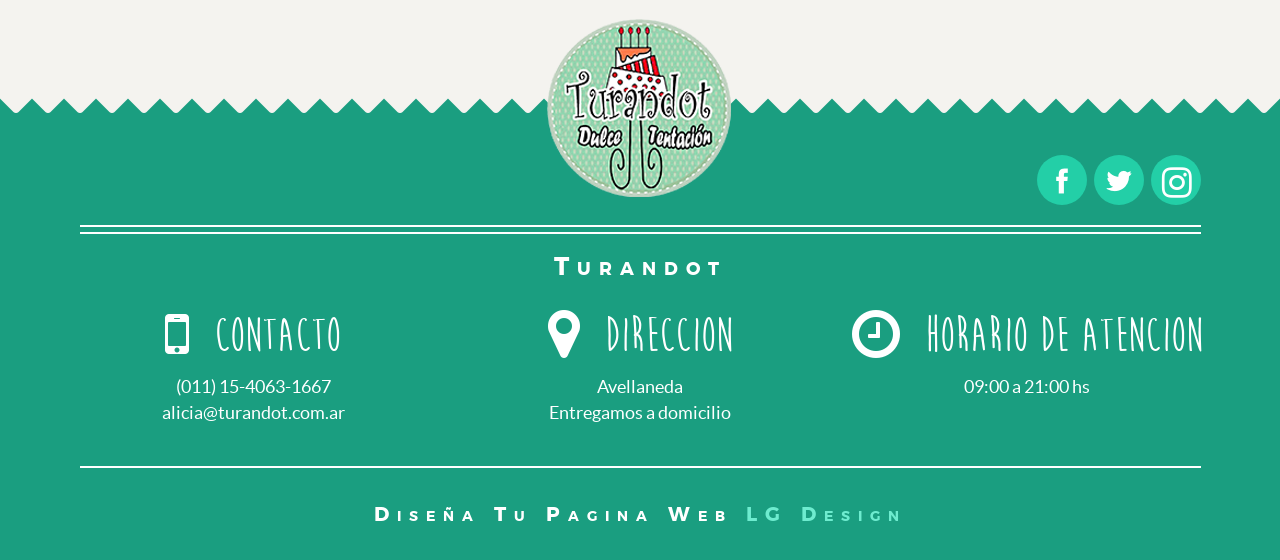
==== commit bbb21aa4: "arreglo de pre texto presentacion pagina" ====
--- a/index.html
+++ b/index.html
@@ -1,76 +1,76 @@
 <!DOCTYPE html>
 <html class="no-js" lang="en">
 <head>
-  <meta charset="utf-8">
-  <meta content="width=device-width, initial-scale=1.0" name="viewport">
-  <meta content="Cake&#39;s Dream is Beautiful Template " name="description">
-  <meta content="" name="author">
-  <link href="assets/images/favicon-32x32.png" rel="shortcut icon">
-  <title>Turandot Pasteleria</title>
-  <link href="assets/stylesheets/css/bootstrap.css" rel="stylesheet">
-  <link href="assets/stylesheets/css/font-family.css" rel="stylesheet">
-  <link href="assets/stylesheets/css/responsive.css" rel="stylesheet">
-  <link href="assets/stylesheets/css/slick.css" rel="stylesheet">
-  <link href="assets/stylesheets/css/slick-theme.css" rel="stylesheet">
-  <link href="assets/stylesheets/css/style.css" rel="stylesheet">
-  <link href="assets/stylesheets/css/animate.css" rel="stylesheet">
-  <link href="assets/javascripts/fancybox/jquery.fancybox.css" rel="stylesheet" type="text/css">
-  <link href="assets/stylesheets/css/global.css" rel="stylesheet">
-  <link href="assets/stylesheets/css/effect2.css" rel="stylesheet" type="text/css">
-  <link href="assets/stylesheets/css/font-awesome.min.css" rel="stylesheet">
-  <script src="assets/javascripts/modernizr.custom.js"></script>
+	<meta charset="utf-8">
+	<meta content="width=device-width, initial-scale=1.0" name="viewport">
+	<meta content="¨Turandot¨ Símbolo de Pastelería Casera" name="description">
+	<meta content="" name="author">
+	<link href="assets/images/favicon-32x32.png" rel="shortcut icon">
+	<title>Turandot Pasteleria</title>
+	<link href="assets/stylesheets/css/bootstrap.css" rel="stylesheet">
+	<link href="assets/stylesheets/css/font-family.css" rel="stylesheet">
+	<link href="assets/stylesheets/css/responsive.css" rel="stylesheet">
+	<link href="assets/stylesheets/css/slick.css" rel="stylesheet">
+	<link href="assets/stylesheets/css/slick-theme.css" rel="stylesheet">
+	<link href="assets/stylesheets/css/style.css" rel="stylesheet">
+	<link href="assets/stylesheets/css/animate.css" rel="stylesheet">
+	<link href="assets/javascripts/fancybox/jquery.fancybox.css" rel="stylesheet" type="text/css">
+	<link href="assets/stylesheets/css/global.css" rel="stylesheet">
+	<link href="assets/stylesheets/css/effect2.css" rel="stylesheet" type="text/css">
+	<link href="assets/stylesheets/css/font-awesome.min.css" rel="stylesheet">
+	<script src="assets/javascripts/modernizr.custom.js"></script>
 </head>
 <body class="demo-1">
-  <div class="ip-container" id="ip-container">
-    <!--initial header-->
-    <header class="ip-header">
-      <div class="ip-loader">
-        <svg class="ip-inner" height="60px" viewbox="0 0 80 80" width="60px"><path class="ip-loader-circlebg" d="M40,10C57.351,10,71,23.649,71,40.5S57.351,71,40.5,71 S10,57.351,10,40.5S23.649,10,40.5,10z"></path><path class="ip-loader-circle" d="M40,10C57.351,10,71,23.649,71,40.5S57.351,71,40.5,71 S10,57.351,10,40.5S23.649,10,40.5,10z" id="ip-loader-circle"></path></svg>
-      </div>
-    </header>
-    <!--main content-->
-    <div class="ip-main">
-      <div class="top-highlight hide">
-        &nbsp;
-      </div>
-      <!-- Start Header Cake -->
-      <section class="header-wrapper">
-        <header class="wrap-header">
-          <div class="top-absolute">
-            <div class="top-header">
-              <div class="container">
-                <div class="navbar-header visible-xs">
-                  <button class="navbar-toggle toggle-cake show-menu"><span class="sr-only">Toggle Navigation</span><span class="icon-bar"></span><span class="icon-bar"></span><span class="icon-bar"></span></button><a class="navbar-brand navbar-cake" href="#"><img class="logo-turandot-mobile" alt="Logo-Cupcakes" src="assets/images/logo-170.png"></a>
-                </div>
-                <nav>
-                  <ul class="header-nav hidden-xs">
-                    <li>
-                      <a href="#turandot">Turandot</a>
-                    </li>
-                    <li>
-                      <a href="#servicios">Servicios</a>
-                    </li>
-                    <li class="pad-top-0i">
-                      <img style="margin-top: -18px;" alt="Logo-Cupcakes" src="assets/images/logo-170.png">
-                    </li>
-                    <li>
-                      <a class="show-menu" href="javascript:void(0);">Galerias</a>
-                    </li>
-                    <li>
-                      <a href="#contacto">Contacto</a>
-                    </li>
-                  </ul>
-                </nav>
-                <!-- Start Mega Menu Cake -->
-                <div class="mega-menu hide">
-                  <div class="tittle-mega">
-                    <h4>
-                      Galerias
-                    </h4>
-                  </div>
-                  <div class="container">
-                    <div class="row">
-                      <div class="col-sm-2">
+	<div class="ip-container" id="ip-container">
+		<!--initial header-->
+		<header class="ip-header">
+			<div class="ip-loader">
+				<svg class="ip-inner" height="60px" viewbox="0 0 80 80" width="60px"><path class="ip-loader-circlebg" d="M40,10C57.351,10,71,23.649,71,40.5S57.351,71,40.5,71 S10,57.351,10,40.5S23.649,10,40.5,10z"></path><path class="ip-loader-circle" d="M40,10C57.351,10,71,23.649,71,40.5S57.351,71,40.5,71 S10,57.351,10,40.5S23.649,10,40.5,10z" id="ip-loader-circle"></path></svg>
+			</div>
+		</header>
+		<!--main content-->
+		<div class="ip-main">
+			<div class="top-highlight hide">
+				&nbsp;
+			</div>
+			<!-- Start Header Cake -->
+			<section class="header-wrapper">
+				<header class="wrap-header">
+					<div class="top-absolute">
+						<div class="top-header">
+							<div class="container">
+								<div class="navbar-header visible-xs">
+									<button class="navbar-toggle toggle-cake show-menu"><span class="sr-only">Toggle Navigation</span><span class="icon-bar"></span><span class="icon-bar"></span><span class="icon-bar"></span></button><a class="navbar-brand navbar-cake" href="#"><img class="logo-turandot-mobile" alt="Logo-Cupcakes" src="assets/images/logo-170.png"></a>
+								</div>
+								<nav>
+									<ul class="header-nav hidden-xs">
+										<li>
+											<a href="#turandot">Turandot</a>
+										</li>
+										<li>
+											<a href="#servicios">Servicios</a>
+										</li>
+										<li class="pad-top-0i">
+											<img style="margin-top: -18px;" alt="Logo-Cupcakes" src="assets/images/logo-170.png">
+										</li>
+										<li>
+											<a class="show-menu" href="javascript:void(0);">Galerias</a>
+										</li>
+										<li>
+											<a href="#contacto">Contacto</a>
+										</li>
+									</ul>
+								</nav>
+								<!-- Start Mega Menu Cake -->
+								<div class="mega-menu hide">
+									<div class="tittle-mega">
+										<h4>
+											Galerias
+										</h4>
+									</div>
+									<div class="container">
+										<div class="row">
+											<div class="col-sm-2">
 <!--                         <ul class="list-mega">
                           <li class="bottom-red-border">
                             Blog
@@ -84,31 +84,31 @@
                           <li>
                             <a href="blog-center.html">Blog Center</a>
                           </li>
-                        </ul> -->
-                      </div>
-                      <div class="col-sm-8">
-                        <ul class="list-mega">
+                      </ul> -->
+                  </div>
+                  <div class="col-sm-8">
+                  	<ul class="list-mega">
 <!--                           <li class="bottom-red-border">
                             asdassd
-                          </li> -->
-                          <li>
-                            <a href="galletitas.html">Galletitas</a>
-                          </li>
-                          <li>
-                            <a href="paraelcafe.html">Para el Cafe</a>
-                          </li>
-                          <li>
-                            <a href="tortasclasicas.html">Tortas Clasicas</a>
-                          </li>
-                          <li>
-                            <a href="tortastematicas.html">Tortas Tematicas</a>
-                          </li>
-                          <li>
-                            <a href="tortasespeciales.html">Tortas Especiales</a>
-                          </li>
-                        </ul>
-                      </div>
-                      <div class="col-sm-2">
+                        </li> -->
+                        <li>
+                        	<a href="galletitas.html">Galletitas</a>
+                        </li>
+                        <li>
+                        	<a href="paraelcafe.html">Para el Cafe</a>
+                        </li>
+                        <li>
+                        	<a href="tortasclasicas.html">Tortas Clasicas</a>
+                        </li>
+                        <li>
+                        	<a href="tortastematicas.html">Tortas Tematicas</a>
+                        </li>
+                        <li>
+                        	<a href="tortasespeciales.html">Tortas Especiales</a>
+                        </li>
+                    </ul>
+                </div>
+                <div class="col-sm-2">
 <!--                         <ul class="list-mega">
                           <li class="bottom-red-border">
                             OTHER PAGEs
@@ -128,788 +128,772 @@
                           <li>
                             <a href="404.html">404</a>
                           </li>
-                        </ul> -->
-                      </div>
-                    </div>
-                    <div class="div text-center">
-                      <button class="btn btn-pink-cake mar-top-20 close-menu">Cerrar</button>
-                    </div>
+                      </ul> -->
                   </div>
-                </div>
-                <!-- End Mega Menu Cake -->
               </div>
-            </div>
-            <div class="triangle">
-              &nbsp;
-            </div>
+              <div class="div text-center">
+              	<button class="btn btn-pink-cake mar-top-20 close-menu">Cerrar</button>
+              </div>
           </div>
-          <div class="tittle-cake text-center pad-top-150">
-            <div class="container">
-              <h2>
-                Deliciosa
-              </h2>
-              <h1>
-                Pasteleria Artesanal
-              </h1>
-            </div>
-          </div>
-          <div class="slider-cake">
-            <div class="container pad-md-100">
-              <div class="center">
-                <div class="img-relative">
-                  <img alt="Cake-one" src="assets/images/cake-one.png">
-                  <div class="price-cake hidden-xs">
-                    <p>
-                      Mousse
-                    </p>
-                  </div>
-                </div>
-                <div>
-                  <img alt="Cake-Two" src="assets/images/cake-two.png">
-                </div>
-                <div>
-                  <img alt="Cake-Three" src="assets/images/cake-three.png">
-                </div>
-                <div>
-                  <img alt="Cake-Four" src="assets/images/cake-four.png">
-                </div>
-                <div class="img-relative">
-                  <img alt="Cake-Five" src="assets/images/cake-five.png">
-                  <div class="price-cake hidden-xs">
-                    <p>
-                      Chocolate
-                    </p>
-                  </div>
-                </div>
-              </div>
-            </div>
-          </div>
-          <div class="green-table mar-to-top">
-            &nbsp;
-          </div>
-          <div class="green-arrow">
-            &nbsp;
-          </div>
-        </header>
-      </section>
-      <!-- End Header Cake --><!-- Start About Cake -->
-      <section id="turandot" class="about-cake">
-        <div class="container">
-          <!-- About Content -->
-          <h2 class="hide">
-            &nbsp;
-          </h2>
-          <div class="about-content">
-            <div class="col-sm-8">
-              <img alt="Cake-White" src="assets/images/cake-white.png">
-              <div class="product-tittle turandot">
-                <h2 class="turandot">
-                  Sobre Turandot
-                </h2>
-              </div>
-              <p class="sobreturandot">
-                Son los ingredientes naturales, las esencias, los sabores, los colores, las formas, pero sobre todo, el amor heredado de mi mamá  (con quien cocinaba de chica) lo que hace que</br> <span> ¨Turandot¨ sea símbolo de pastelería casera</span>. </br>Quisiera poder transmitir a cada uno que pruebe algo dulce ó salado la pasión que siento cuando cocino, la misma pasión que habrá sentido Puccini cuando compuso ¨Turandot¨ y la misma con que Pavarotti cantaba ¨Nessun dorma¨.
-              </p>
-            </div>
-            <div class="col-sm-4">
-              <div class="img-round-about">
-                <img alt="About Team" class="img-80" src="assets/images/alicia.png">
-              </div>
-              <h4>
-                Alicia Tettamanti
-              </h4>
-              <div class="line-pink-about">
-                &nbsp;
-              </div>
-              <p class="text-center">
-                Maestra Pastelera<br>Más de 10 años de experiencia<br>en el arte de cocinar.<br>
-              </p>
-            </div>
-          </div>
-        </div>
-      </section>
-      <!-- End About Cake -->
-      <!-- Start Option Cake -->
-      <section class="option">
-        <!-- Tittle Option -->
-        <div id="servicios"  class="green-table pad-top-10 pad-btm-10">
-          <div class="container">
-            <div class="tittle-cake text-center">
-              <img alt="Cake-White" src="assets/images/cake-white.png">
-              <h2>
-                Nuestros Dulces
-              </h2>
-            </div>
-          </div>
-        </div>
-        <div class="green-arrow"></div>
-        <!-- Option Content -->
-        <div class="option-content">
-          <div class="container">
-            <!-- Column -->
-            <div class="row">
-              <div class="col-sm-4">
-                <div class="messes">
-                <a target="_blank" href="tortasclasicas.html">
-                  <div class="messes-show"></div>
-                  <div class="round-wrap green-option"></div>
-                  </a>
-                </div>
-                <h4 class="green-color">
-                  Tortas Clásicas
-                </h4>
-                <div class="line-temp line-green-sm">
-                  &nbsp;
-                </div>
-                <p class="text-center mar-top-10">
-                  Las clásicas de siempre con nuestro sello personal.
-                </p>
-              </div>
-              <!-- Column -->
-              <div class="col-sm-4">
-                <div class="messes">
-                <a target="_blank" href="tortasespeciales.html">
-                  <div class="messes-show"></div>
-                  <div class="round-wrap orange-option"></div>
-                </a>
-                </div>
-                <h4 class="orange-color">
-                  Tortas Especiales
-                </h4>
-                <div class="line-temp line-orange-sm">
-                  &nbsp;
-                </div>
-                <p class="text-center mar-top-10">
-                  Tortas especiales para momentos especiales.
-                </p>
-              </div>
-              <!-- Column -->
-              <div class="col-sm-4">
-                <div class="messes">
-                <a target="_blank" href="tortastematicas.html">
-                  <div class="messes-show"></div>
-                  <div class="round-wrap blue-option"></div>
-                  </a>
-                </div>
-                <h4 class="blue-color">
-                  Tortas Tematicas
-                </h4>
-                <div class="line-temp line-blue-sm">
-                  &nbsp;
-                </div>
-                <p class="text-center mar-top-10">
-                  Tortas diseñadas especialmente para vos.
-                </p>
-              </div>
-            </div>
-            <!-- Column -->
-            <div class="row">
-              <div class="col-sm-6">
-                <div class="messes">
-                <a target="_blank" href="galletitas.html">
-                  <div class="messes-show"></div>
-                  <div class="round-wrap pink-option"></div>
-                  </a>
-                </div>
-                <h4 class="pink-color">
-                  Galletitas
-                </h4>
-                <div class="line-temp line-pink-sm">
-                  &nbsp;
-                </div>
-                <p class="text-center mar-top-10">
-                  Galletitas temáticas adaptadas a tu idea.
-                </p>
-              </div>
-              <!-- Column -->
-              <div class="col-sm-6">
-                <div class="messes">
-                <a target="_blank" href="paraelcafe.html">
-                  <div class="messes-show"></div>
-                  <div class="round-wrap purple-option"></div>
-                  </a>
-                </div>
-                <h4 class="purple-color">
-                  Dulzuras para el cafe
-                </h4>
-                <div class="line-temp line-purple-sm">
-                  &nbsp;
-                </div>
-                <p class="text-center mar-top-10">
-                  Variedad de sabores en masitas para acompañar el café.
-                </p>
-              </div>
-            </div>
-            </div>
-            </div>
-            </section>
-             <section class="option pad-top-30">
-            <div id=""  class="softgreen-table pad-top-10 pad-btm-10">
-              <div class="container">
-                <div class="tittle-cake text-center">
-                  <img alt="cake-White" src="assets/images/cake-white.png">
-                  <h2>
-                    Servicio de Lunch
-                  </h2>
-                </div>
-              </div>
-              </div>
-              <div class="green-arrow"></div>
-              <div class="option-content">
-                <div class="container">
-                  <!-- Column -->
-                  <div class="row">
-                    <div class="col-sm-4">
-                      <div class="messes">
-                        <div class="messes-show"></div>
-                        <div class="round-wrap dpurple-option"></div>
-                      </div>
-                      <h4 class="dpurple-color">
-                        Entregamos en Domicilio
-                      </h4>
-                      <div class="line-temp line-dpurple-sm">
-                        &nbsp;
-                      </div>
-                      <p class="text-center mar-top-10">
-                        Cookie apple pie donut gingerbread sweet roll pudding topping marshmallow.
-                      </p>
-                    </div>
-                    <!-- Column -->
-                    <div class="col-sm-4">
-                      <div class="messes">
-                        <div class="messes-show"></div>
-                        <div class="round-wrap orange-option"></div>
-                      </div>
-                      <h4 class="orange-color">
-                        Catering de salados
-                      </h4>
-                      <div class="line-temp line-orange-sm">
-                        &nbsp;
-                      </div>
-                      <p class="text-center mar-top-10">
-                        Sandwiches de J&Q - Papas fritas - Jamon
-                      </p>
-                    </div>
-                    <!-- Column -->
-                    <div class="col-sm-4">
-                      <div class="messes">
-                        <div class="messes-show"></div>
-                        <div class="round-wrap blue-option"></div>
-                      </div>
-                      <h4 class="blue-color">
-                        Consulte los Combos
-                      </h4>
-                      <div class="line-temp line-blue-sm">
-                        &nbsp;
-                      </div>
-                      <p class="text-center mar-top-10">
-                        Tortas diseñadas especialmente para vos.
-                      </p>
-                    </div>
-                    </div>
-                  </div>
-                </div>
-              <!-- Column -->
-            
-            </section>
-    <!-- End Option Cake -->
-    <!-- Start Product Cake -->
-    <section class="product-cake">
-      <div class="container">
-        <!-- Product Tittle -->
-        <div class="product-tittle">
-          <img alt="Cake-Purple" src="assets/images/cake-purple.png">
-          <h2>
-            Especialidades
-          </h2>
-        </div>
-        <!-- Product Content -->
-        <div class="product-content">
-          <div class="row">
-            <!-- Column -->
-            <div class="col-sm-4">
-              <div class="wrap-product">
-                <div class="top-product blue-cake">
-<!--                       <h1 class="normal-heading">
-                        $40
-                      </h1> -->
-                      <p class="mar-top-10 mar-btm-0">
-                        Blue Cake's
-                      </p>
-                      <span>Hecha con crema pastelera <br>Blablabla</span>
-                    </div>
-                    <div class="bottom-product bottom-blue">
-                      <div class="bottom-product-abs blue-dot">
-                        <div class="button-cake">
-                          <div class="blue-button-cake">
-                            <button class="button-d-cake blue-button-cake">Consulta precio</button>
-                          </div>
-                        </div>
-                      </div>
-                      <div class="wrap-bottom-cake">
-                        <p>
-                          Comprando una, te llevas 10 pancakes al precio de 6.
-                        </p>
-                        <div class="blue-line"></div>
-                      </div>
-                    </div>
-                  </div>
-                </div>
-                <!-- Column -->
-                <div class="col-sm-4">
-                  <div class="wrap-product">
-                    <div class="top-product red-cake">
-                      <p class="mar-top-10 mar-btm-0">
-                        Pink Cake's
-                      </p>
-                      <span>Lorem ipsum set <br>amet.</span>
-                    </div>
-                    <div class="bottom-product bottom-red">
-                      <div class="bottom-product-abs pink-dot">
-                        <div class="button-cake">
-                          <div class="blue-button-cake">
-                            <button class="button-d-cake pink-button-cake">Buy</button>
-                          </div>
-                        </div>
-                      </div>
-                      <div class="wrap-bottom-cake">
-                        <p>
-                          Cookie apple pie donut gingerbread sweet roll pudding topping marshmallow.
-                        </p>
-                        <div class="red-line"></div>
-                      </div>
-                    </div>
-                  </div>
-                </div>
-                <!-- Column -->
-                <div class="col-sm-4">
-                  <div class="wrap-product">
-                    <div class="top-product orange-cake">
-                      <p class="mar-top-10 mar-btm-0">
-                        Orange Cake's
-                      </p>
-                      <span>Lorem ipsum set <br>amet.</span>
-                    </div>
-                    <div class="bottom-product bottom-orange">
-                      <div class="bottom-product-abs orange-dot">
-                        <div class="button-cake">
-                          <div class="blue-button-cake">
-                            <button class="button-d-cake orange-button-cake">Buy</button>
-                          </div>
-                        </div>
-                      </div>
-                      <div class="wrap-bottom-cake">
-                        <p>
-                          Cookie apple pie donut gingerbread sweet roll pudding topping marshmallow.
-                        </p>
-                        <div class="orange-line"></div>
-                      </div>
-                    </div>
-                  </div>
-                </div>
-                <!-- Column Tittle -->
-                <div class="col-sm-12">
-                  <p class="text-content text-center">
-                    Toffee sugar plum halvah liquorice <b class="purple-color">brownie gummies</b>&nbsp;chocolate bar muffin candy canes.Dessert jelly-o tootsie roll jelly sesame snaps icing.
-                  </p>
-                </div>
-              </div>
-            </div>
-          </div>
-        </section>
-        <!-- End Product Cake --><!-- Start News Cake -->
-        <section class="news-cake">
-          <div class="triangle-no-animate">
-            &nbsp;
-          </div>
-          <!-- News Content -->
-          <div class="new-cake-content mar-top-20">
-            <!-- Tittle News Content -->
-            <div class="tittle-cake text-center">
-              <div class="container">
-                <img alt="Cake-White" src="assets/images/cake-white.png">
-                <h2>
-                  New's Cake
-                </h2>
-              </div>
-            </div>
-            <!-- Content News-->
-            <div class="container mar-top-20">
-              <div class="row">
-                <div class="col-sm-6 no-pad-right">
-                  <div class="left-news">
-                    <h1>
-                      CAKE <span>Wedding</span>
-                    </h1>
-                  </div>
-                  <div class="right-news">
-                    <div class="text-table">
-                      <p>
-                        <a href="shop.html"><span class="discount">40<span class="percent">%</span><br></span><span class="sale">Sale Product</span></a>
-                      </p>
-                    </div>
-                    <div class="text-table dot-background">
-                      <p>
-                        <img alt="Client" src="assets/images/client.png">
-                      </p>
-                    </div>
-                  </div>
-                </div>
-                <div class="col-sm-6 no-pad-left">
-                  <div class="top-news-right">
-                    <div class="left-news-right">
-                      <div class="text-table">
-                        <a class="fancybox" data-fancybox-group="contentnews" href="assets/images/ice-cream.png">
-                          <div class="wizz-effect wizz-orange">
-                            <div class="wrap-info">
-                              Ice Cream
-                            </div>
-                          </div>
-                        </a>
-                        <p>
-                          <img alt="Ice Cream" class="img-100" src="assets/images/ice-cream.png">
-                        </p>
-                      </div>
-                    </div>
-                    <div class="right-news-right">
-                      <div class="text-table">
-                        <a class="fancybox" data-fancybox-group="contentnews" href="assets/images/ice-cream-cake.png">
-                          <div class="wizz-effect wizz-green">
-                            <div class="wrap-info">
-                              Cake's Flavors
-                            </div>
-                          </div>
-                        </a>
-                        <p>
-                          <img alt="Ice Cream Cake" class="img-100" src="assets/images/ice-cream-cake.png">
-                        </p>
-                      </div>
-                    </div>
-                  </div>
-                  <div class="bottom-new-right">
-                    <div class="quote">
-                      <div>
-                        <span class="mar-right-10"><img alt="Quote" class="Quote" src="assets/images/quote.png"></span>
-                        <p>
-                          <span class="bold-font-lg">Adam Grilss, </span><span>&nbsp; CEO B </span>
-                        </p>
-                        <p>
-                          That’s great product wonderfull place and cakes, so yummy this cake.
-                        </p>
-                      </div>
-                      <div>
-                        <span class="mar-right-10"><img alt="Quote" class="Quote" src="assets/images/quote.png"></span>
-                        <p>
-                          <span class="bold-font-lg">Natasya, </span><span>&nbsp; CEO B </span>
-                        </p>
-                        <p>
-                          That’s great product wonderfull place and cakes, so yummy this cake.
-                        </p>
-                      </div>
-                      <div>
-                        <span class="mar-right-10"><img alt="Quote" class="Quote" src="assets/images/quote.png"></span>
-                        <p>
-                          <span class="bold-font-lg">Melody, </span><span>&nbsp; CEO B </span>
-                        </p>
-                        <p>
-                          That’s great product wonderfull place and cakes, so yummy this cake.
-                        </p>
-                      </div>
-                    </div>
-                  </div>
-                </div>
-              </div>
-            </div>
-            <!-- End Content News-->
-          </div>
-          <!-- End News Content-->
-        </section>
-        <!-- End News Cake --><!-- Start Pricing Cake -->
-        <section class="pricing-cake">
-          <div class="triangle-no-animateblue">
-            &nbsp;
-          </div>
-          <!-- Content Pricing Cake -->
-          <div class="content-pricing-cake">
-            <div class="tittle-cake text-center">
-              <div class="container">
-                <img alt="Cake-White" src="assets/images/cake-white.png">
-                <h2>
-                  Our Price
-                </h2>
-              </div>
-            </div>
-            <div class="container mar-top-20">
-              <!-- Column -->
-              <div class="col-sm-3 mar-btm-20">
-                <div class="img-wrap-price">
-                  <img alt="Price-Purple" class="img-full-sm" src="assets/images/price-purple.png">
-                </div>
-                <div class="content-price content-price-tag text-center">
-                  <h4 class="dpurple-color">
-                    $ 100/<span>Package</span>
-                  </h4>
-                  <div class="price-purple">
-                    <div class="triangle-no-animate">
-                      &nbsp;
-                    </div>
-                    <div class="text-price">
-                      Just Cupcakes + Free Order
-                    </div>
-                    <ul class="text-left list-price pad-top-0i">
-                      <li class="purple-line">
-                        - 10 Cupcakes
-                      </li>
-                      <li class="purple-line">
-                        - Free 1 Cupcakes 
-                      </li>
-                      <li class="purple-line">
-                        - Free Order
-                      </li>
-                    </ul>
-                    <div class="price-btn price-purple-btn">
-                      Order
-                    </div>
-                  </div>
-                </div>
-              </div>
-              <!-- Column -->
-              <div class="col-sm-3 mar-btm-20">
-                <div class="img-wrap-price">
-                  <img alt="Price-Pink" class="img-full-sm" src="assets/images/price-pink.png">
-                </div>
-                <div class="content-price content-price-tag text-center">
-                  <h4 class="pink-color">
-                    $ 200/<span>Package</span>
-                  </h4>
-                  <div class="price-pink">
-                    <div class="triangle-no-animate">
-                      &nbsp;
-                    </div>
-                    <div class="text-price">
-                      Cupcakes + Ice Cream + Free Order
-                    </div>
-                    <ul class="text-left list-price pad-top-0i">
-                      <li class="pink-line">
-                        - 20 Cupcakes + 5 Ice Cream
-                      </li>
-                      <li class="pink-line">
-                        - Free 5 Cupcakes 
-                      </li>
-                      <li class="pink-line">
-                        - Free Order
-                      </li>
-                    </ul>
-                    <div class="price-btn price-pink-btn">
-                      Order
-                    </div>
-                  </div>
-                </div>
-              </div>
-              <!-- Column -->
-              <div class="col-sm-3 mar-btm-20">
-                <div class="img-wrap-price">
-                  <img alt="Price-Green" class="img-full-sm" src="assets/images/price-green.png">
-                </div>
-                <div class="content-price content-price-tag text-center">
-                  <h4 class="green-color">
-                    $ 300/<span>Package</span>
-                  </h4>
-                  <div class="price-green">
-                    <div class="triangle-no-animate">
-                      &nbsp;
-                    </div>
-                    <div class="text-price">
-                      Cupcakes + Ice Cream + Cookies
-                    </div>
-                    <ul class="text-left list-price pad-top-0i">
-                      <li class="green-line">
-                        - 25 Cupcakes + 5 Ice Cream
-                      </li>
-                      <li class="green-line">
-                        - Free 5 Cupcakes
-                      </li>
-                      <li class="green-line">
-                        - 2 Cookies Free Order
-                      </li>
-                    </ul>
-                    <div class="price-btn price-green-btn">
-                      Order
-                    </div>
-                  </div>
-                </div>
-              </div>
-              <!-- Column -->
-              <div class="col-sm-3 mar-btm-20">
-                <div class="img-wrap-price">
-                  <img alt="Price-Blue" class="img-full-sm" src="assets/images/price-blue.png">
-                </div>
-                <div class="content-price content-price-tag text-center">
-                  <h4 class="blue-color">
-                    $ 400/<span>Package</span>
-                  </h4>
-                  <div class="price-blue">
-                    <div class="triangle-no-animate">
-                      &nbsp;
-                    </div>
-                    <div class="text-price">
-                      Special Cupcakes + Ice Cream + Cookies
-                    </div>
-                    <ul class="text-left list-price pad-top-0i">
-                      <li class="blue-line">
-                        - 30 Special Cupcakes
-                      </li>
-                      <li class="blue-line">
-                        - Free 10 Cupcakes 
-                      </li>
-                      <li class="blue-line">
-                        - 10 Ice Cream
-                      </li>
-                    </ul>
-                    <div class="price-btn price-blue-btn">
-                      Order
-                    </div>
-                  </div>
-                </div>
-              </div>
-            </div>
-          </div>
-          <div class="triangle-top-no-animate">
-            &nbsp;
-          </div>
-        </section>
-        <section id="contacto" class="abouts-cake">
-          <div class="tittle-cake text-center">
-            <div class="container">
-              <img alt="Cake-Green" src="assets/images/cake-green.png">
-              <h2 class="green-color">
-                Contactanos
-              </h2>
-            </div>
-          </div>
-          <div class="container mar-top-20">
-            <div class="col-sm-offset-3 col-sm-6">
-              <div class="form-group">
-                <input class="form-control form-default-cakes" placeholder="Tu nombre" type="text">
-              </div>
-              <div class="form-group">
-                <input class="form-control form-default-cakes" placeholder="Tu e-mail" type="email">
-              </div>
-              <textarea class="form-control form-default-cakes" placeholder="Tu consulta"></textarea>
-              <div class="form-group">
-                <button class="btn btn-lg btn-pink-cake btn-send mar-top-20">Enviar</button>
-              </div>
-            </div>
-          </div>
-        </section>
-        <!-- End Option Cake --><!-- Start Footer Cake -->
-        <footer>
-          <div class="triangle-no-animate">
-            &nbsp;
-          </div>
-          <div class="container">
-            <div class="abs-logo-footer">
-              <img alt="Logo-Cake" src="assets/images/logo-170.png">
-            </div>
-            <div class="top-footer">
-              <div class="row">
-                <div class="col-sm-6">
-                  <ul class="sosmed-cake">
+      </div>
+      <!-- End Mega Menu Cake -->
+  </div>
+</div>
+<div class="triangle">
+	&nbsp;
+</div>
+</div>
+<div class="tittle-cake text-center pad-top-150">
+	<div class="container">
+		<h2>
+			Deliciosa
+		</h2>
+		<h1>
+			Pasteleria Artesanal
+		</h1>
+	</div>
+</div>
+<div class="slider-cake">
+	<div class="container pad-md-100">
+		<div class="center">
+			<div class="img-relative">
+				<img alt="Cake-one" src="assets/images/cake-one.png">
+				<div class="price-cake hidden-xs">
+					<p>
+						Mousse
+					</p>
+				</div>
+			</div>
+			<div>
+				<img alt="Cake-Two" src="assets/images/cake-two.png">
+			</div>
+			<div>
+				<img alt="Cake-Three" src="assets/images/cake-three.png">
+			</div>
+			<div>
+				<img alt="Cake-Four" src="assets/images/cake-four.png">
+			</div>
+			<div class="img-relative">
+				<img alt="Cake-Five" src="assets/images/cake-five.png">
+				<div class="price-cake hidden-xs">
+					<p>
+						Chocolate
+					</p>
+				</div>
+			</div>
+		</div>
+	</div>
+</div>
+<div class="green-table mar-to-top">
+	&nbsp;
+</div>
+<div class="green-arrow">
+	&nbsp;
+</div>
+</header>
+</section>
+<!-- End Header Cake --><!-- Start About Cake -->
+<section id="turandot" class="about-cake">
+	<div class="container">
+		<!-- About Content -->
+		<h2 class="hide">
+			&nbsp;
+		</h2>
+		<div class="about-content">
+			<div class="col-sm-8">
+				<img alt="Cake-White" src="assets/images/cake-white.png">
+				<div class="product-tittle turandot">
+					<h2 class="turandot">
+						Sobre Turandot
+					</h2>
+				</div>
+				<p class="sobreturandot">
+					Son los ingredientes naturales, las esencias, los sabores, los colores, las formas, pero sobre todo, el amor heredado de mi mamá  (con quien cocinaba de chica) lo que hace que</br> <span> ¨Turandot¨ sea símbolo de pastelería casera</span>. </br>Quisiera poder transmitir a cada uno que pruebe algo dulce ó salado la pasión que siento cuando cocino, la misma pasión que habrá sentido Puccini cuando compuso ¨Turandot¨ y la misma con que Pavarotti cantaba ¨Nessun dorma¨.
+				</p>
+			</div>
+			<div class="col-sm-4">
+				<div class="img-round-about">
+					<img alt="About Team" class="img-80" src="assets/images/alicia.png">
+				</div>
+				<h4>
+					Alicia Tettamanti
+				</h4>
+				<div class="line-pink-about">
+					&nbsp;
+				</div>
+				<p class="text-center">
+					Maestra Pastelera<br>Más de 10 años de experiencia<br>en el arte de cocinar.<br>
+				</p>
+			</div>
+		</div>
+	</div>
+</section>
+<!-- End About Cake -->
+<!-- Start Option Cake -->
+<section class="option">
+	<!-- Tittle Option -->
+	<div id="servicios"  class="green-table pad-top-10 pad-btm-10">
+		<div class="container">
+			<div class="tittle-cake text-center">
+				<img alt="Cake-White" src="assets/images/cake-white.png">
+				<h2>
+					Nuestros Dulces
+				</h2>
+			</div>
+		</div>
+	</div>
+	<div class="green-arrow"></div>
+	<!-- Option Content -->
+	<div class="option-content">
+		<div class="container">
+			<!-- Column -->
+			<div class="row">
+				<div class="col-sm-4">
+					<div class="messes">
+						<a target="_blank" href="tortasclasicas.html">
+							<div class="messes-show"></div>
+							<div class="round-wrap green-option"></div>
+						</a>
+					</div>
+					<h4 class="green-color">
+						Tortas Clásicas
+					</h4>
+					<div class="line-temp line-green-sm">
+						&nbsp;
+					</div>
+					<p class="text-center mar-top-10">
+						Las clásicas de siempre con nuestro sello personal.
+					</p>
+				</div>
+				<!-- Column -->
+				<div class="col-sm-4">
+					<div class="messes">
+						<a target="_blank" href="tortasespeciales.html">
+							<div class="messes-show"></div>
+							<div class="round-wrap orange-option"></div>
+						</a>
+					</div>
+					<h4 class="orange-color">
+						Tortas Especiales
+					</h4>
+					<div class="line-temp line-orange-sm">
+						&nbsp;
+					</div>
+					<p class="text-center mar-top-10">
+						Tortas especiales para momentos especiales.
+					</p>
+				</div>
+				<!-- Column -->
+				<div class="col-sm-4">
+					<div class="messes">
+						<a target="_blank" href="tortastematicas.html">
+							<div class="messes-show"></div>
+							<div class="round-wrap blue-option"></div>
+						</a>
+					</div>
+					<h4 class="blue-color">
+						Tortas Tematicas
+					</h4>
+					<div class="line-temp line-blue-sm">
+						&nbsp;
+					</div>
+					<p class="text-center mar-top-10">
+						Tortas diseñadas especialmente para vos.
+					</p>
+				</div>
+			</div>
+			<!-- Column -->
+			<div class="row">
+				<div class="col-sm-6">
+					<div class="messes">
+						<a target="_blank" href="galletitas.html">
+							<div class="messes-show"></div>
+							<div class="round-wrap pink-option"></div>
+						</a>
+					</div>
+					<h4 class="pink-color">
+						Galletitas
+					</h4>
+					<div class="line-temp line-pink-sm">
+						&nbsp;
+					</div>
+					<p class="text-center mar-top-10">
+						Galletitas temáticas adaptadas a tu idea.
+					</p>
+				</div>
+				<!-- Column -->
+				<div class="col-sm-6">
+					<div class="messes">
+						<a target="_blank" href="paraelcafe.html">
+							<div class="messes-show"></div>
+							<div class="round-wrap purple-option"></div>
+						</a>
+					</div>
+					<h4 class="purple-color">
+						Dulzuras para el cafe
+					</h4>
+					<div class="line-temp line-purple-sm">
+						&nbsp;
+					</div>
+					<p class="text-center mar-top-10">
+						Variedad de sabores en masitas para acompañar el café.
+					</p>
+				</div>
+			</div>
+		</div>
+	</div>
+</section>
+<section class="option pad-top-30">
+	<div id=""  class="softgreen-table pad-top-10 pad-btm-10">
+		<div class="container">
+			<div class="tittle-cake text-center">
+				<img alt="cake-White" src="assets/images/cake-white.png">
+				<h2>
+					Servicio de Lunch
+				</h2>
+			</div>
+		</div>
+	</div>
+	<div class="green-arrow"></div>
+	<div class="option-content">
+		<div class="container">
+			<!-- Column -->
+			<div class="row">
+				<div class="col-sm-4">
+					<div class="messes">
+						<div class="messes-show"></div>
+						<div class="round-wrap dpurple-option"></div>
+					</div>
+					<h4 class="dpurple-color">
+						Entregamos en Domicilio
+					</h4>
+					<div class="line-temp line-dpurple-sm">
+						&nbsp;
+					</div>
+					<p class="text-center mar-top-10">
+						Cookie apple pie donut gingerbread sweet roll pudding topping marshmallow.
+					</p>
+				</div>
+				<!-- Column -->
+				<div class="col-sm-4">
+					<div class="messes">
+						<div class="messes-show"></div>
+						<div class="round-wrap orange-option"></div>
+					</div>
+					<h4 class="orange-color">
+						Catering de salados
+					</h4>
+					<div class="line-temp line-orange-sm">
+						&nbsp;
+					</div>
+					<p class="text-center mar-top-10">
+						Sandwiches de J&Q - Papas fritas - Jamon
+					</p>
+				</div>
+				<!-- Column -->
+				<div class="col-sm-4">
+					<div class="messes">
+						<div class="messes-show"></div>
+						<div class="round-wrap blue-option"></div>
+					</div>
+					<h4 class="blue-color">
+						Consulte los Combos
+					</h4>
+					<div class="line-temp line-blue-sm">
+						&nbsp;
+					</div>
+					<p class="text-center mar-top-10">
+						Tortas diseñadas especialmente para vos.
+					</p>
+				</div>
+			</div>
+		</div>
+	</div>
+	<!-- Column -->
 
-                  </ul>
-                </div>
-                <div class="col-sm-6 text-right">
-                  <ul class="sosmed-cake">
-                    <li>
-                      <div class="center-sosmed">
-                        <a  href="https://www.facebook.com/turandotpasteleria/" target="_blank">
-                          <p class="icon icon-facebook">
-                            &nbsp;
-                          </p>
-                        </a>
-                      </div>
-                    </li>
-                    <li>
-                      <div class="center-sosmed">
-                        <a  href="https://twitter.com/TurandotTortas" target="_blank">
-                          <p class="icon icon-twitter">
-                            &nbsp;
-                          </p>
-                        </div>
-                      </a>
-                    </li>
-                    <li>
-                      <div class="center-sosmed">
-                        <a  href="https://www.instagram.com/turandotpasteleria/" target="_blank">
-                          <p class="icon icon-instagram">
-                            <i class="fa fa-instagram instastyle" aria-hidden="true" ></i>
-                          </p>
-                        </div>
-                      </a>
-                    </li>
-                  </ul>
-                </div>
-              </div>
-            </div>
-            <div class="line-top-white mar-btm-20 mar-top-20">
-              &nbsp;
-            </div>
-            <div class="content-about-footer">
-              <!-- Column -->
-              <div class="row centerrow">
-                <h4>Turandot</h4>
-                <div class="col-sm-4 col-xs-12">
-                  <div class="row centerrow">
-                    <i class="fa fa-mobile fa-4x mar-bot20" aria-hidden="true" ><h2 class="section-heading animated contactHeader" data-animation="bounceInUp">Contacto</h2></i>
-                  </div>
-                  <p>(011) 15-4063-1667</p>
-                  <p>alicia@turandot.com.ar</p>
-                </div>
-                <!-- Column -->
-                <div class="col-sm-4 col-xs-12">
-                  <div class="row centerrow">
-                    <i class="fa fa-map-marker fa-4x mar-bot20" aria-hidden="true" ><h2 class="section-heading animated contactHeader" data-animation="bounceInUp">Direccion</h2></i>
-                  </div>
-                  <p>Avellaneda</p>
-                  <p>Entregamos a domicilio</p>
-                </div>
+</section>
+<!-- End Option Cake -->
+<!-- Start Product Cake -->
+<!-- <section class="product-cake">
+	<div class="container">
+		<div class="product-tittle">
+			<img alt="Cake-Purple" src="assets/images/cake-purple.png">
+			<h2>
+				Especialidades
+			</h2>
+		</div>
+		<div class="product-content">
+			<div class="row">
+				<div class="col-sm-4">
+					<div class="wrap-product">
+						<div class="top-product blue-cake">
+							<h1 class="normal-heading">
+								$40
+							</h1> 
+							<p class="mar-top-10 mar-btm-0">
+								Blue Cake's
+							</p>
+							<span>Hecha con crema pastelera <br>Blablabla</span>
+						</div>
+						<div class="bottom-product bottom-blue">
+							<div class="bottom-product-abs blue-dot">
+								<div class="button-cake">
+									<div class="blue-button-cake">
+										<button class="button-d-cake blue-button-cake">Consulta precio</button>
+									</div>
+								</div>
+							</div>
+							<div class="wrap-bottom-cake">
+								<p>
+									Comprando una, te llevas 10 pancakes al precio de 6.
+								</p>
+								<div class="blue-line"></div>
+							</div>
+						</div>
+					</div>
+				</div>
+				<div class="col-sm-4">
+					<div class="wrap-product">
+						<div class="top-product red-cake">
+							<p class="mar-top-10 mar-btm-0">
+								Pink Cake's
+							</p>
+							<span>Lorem ipsum set <br>amet.</span>
+						</div>
+						<div class="bottom-product bottom-red">
+							<div class="bottom-product-abs pink-dot">
+								<div class="button-cake">
+									<div class="blue-button-cake">
+										<button class="button-d-cake pink-button-cake">Buy</button>
+									</div>
+								</div>
+							</div>
+							<div class="wrap-bottom-cake">
+								<p>
+									Cookie apple pie donut gingerbread sweet roll pudding topping marshmallow.
+								</p>
+								<div class="red-line"></div>
+							</div>
+						</div>
+					</div>
+				</div>
+				<div class="col-sm-4">
+					<div class="wrap-product">
+						<div class="top-product orange-cake">
+							<p class="mar-top-10 mar-btm-0">
+								Orange Cake's
+							</p>
+							<span>Lorem ipsum set <br>amet.</span>
+						</div>
+						<div class="bottom-product bottom-orange">
+							<div class="bottom-product-abs orange-dot">
+								<div class="button-cake">
+									<div class="blue-button-cake">
+										<button class="button-d-cake orange-button-cake">Buy</button>
+									</div>
+								</div>
+							</div>
+							<div class="wrap-bottom-cake">
+								<p>
+									Cookie apple pie donut gingerbread sweet roll pudding topping marshmallow.
+								</p>
+								<div class="orange-line"></div>
+							</div>
+						</div>
+					</div>
+				</div>
+				<div class="col-sm-12">
+					<p class="text-content text-center">
+						Toffee sugar plum halvah liquorice <b class="purple-color">brownie gummies</b>&nbsp;chocolate bar muffin candy canes.Dessert jelly-o tootsie roll jelly sesame snaps icing.
+					</p>
+				</div>
+			</div>
+		</div>
+	</div>
+</section> -->
+<!-- End Product Cake --><!-- Start News Cake -->
+<!-- <section class="news-cake">
+	<div class="triangle-no-animate">
+		&nbsp;
+	</div>
+	<div class="new-cake-content mar-top-20">
+		<div class="tittle-cake text-center">
+			<div class="container">
+				<img alt="Cake-White" src="assets/images/cake-white.png">
+				<h2>
+					New's Cake
+				</h2>
+			</div>
+		</div>
+		<div class="container mar-top-20">
+			<div class="row">
+				<div class="col-sm-6 no-pad-right">
+					<div class="left-news">
+						<h1>
+							CAKE <span>Wedding</span>
+						</h1>
+					</div>
+					<div class="right-news">
+						<div class="text-table">
+							<p>
+								<a href="shop.html"><span class="discount">40<span class="percent">%</span><br></span><span class="sale">Sale Product</span></a>
+							</p>
+						</div>
+						<div class="text-table dot-background">
+							<p>
+								<img alt="Client" src="assets/images/client.png">
+							</p>
+						</div>
+					</div>
+				</div>
+				<div class="col-sm-6 no-pad-left">
+					<div class="top-news-right">
+						<div class="left-news-right">
+							<div class="text-table">
+								<a class="fancybox" data-fancybox-group="contentnews" href="assets/images/ice-cream.png">
+									<div class="wizz-effect wizz-orange">
+										<div class="wrap-info">
+											Ice Cream
+										</div>
+									</div>
+								</a>
+								<p>
+									<img alt="Ice Cream" class="img-100" src="assets/images/ice-cream.png">
+								</p>
+							</div>
+						</div>
+						<div class="right-news-right">
+							<div class="text-table">
+								<a class="fancybox" data-fancybox-group="contentnews" href="assets/images/ice-cream-cake.png">
+									<div class="wizz-effect wizz-green">
+										<div class="wrap-info">
+											Cake's Flavors
+										</div>
+									</div>
+								</a>
+								<p>
+									<img alt="Ice Cream Cake" class="img-100" src="assets/images/ice-cream-cake.png">
+								</p>
+							</div>
+						</div>
+					</div>
+					<div class="bottom-new-right">
+						<div class="quote">
+							<div>
+								<span class="mar-right-10"><img alt="Quote" class="Quote" src="assets/images/quote.png"></span>
+								<p>
+									<span class="bold-font-lg">Adam Grilss, </span><span>&nbsp; CEO B </span>
+								</p>
+								<p>
+									That’s great product wonderfull place and cakes, so yummy this cake.
+								</p>
+							</div>
+							<div>
+								<span class="mar-right-10"><img alt="Quote" class="Quote" src="assets/images/quote.png"></span>
+								<p>
+									<span class="bold-font-lg">Natasya, </span><span>&nbsp; CEO B </span>
+								</p>
+								<p>
+									That’s great product wonderfull place and cakes, so yummy this cake.
+								</p>
+							</div>
+							<div>
+								<span class="mar-right-10"><img alt="Quote" class="Quote" src="assets/images/quote.png"></span>
+								<p>
+									<span class="bold-font-lg">Melody, </span><span>&nbsp; CEO B </span>
+								</p>
+								<p>
+									That’s great product wonderfull place and cakes, so yummy this cake.
+								</p>
+							</div>
+						</div>
+					</div>
+				</div>
+			</div>
+		</div>
+	</div>
+</section> -->
+<!-- End News Cake --><!-- Start Pricing Cake -->
+<!-- <section class="pricing-cake">
+	<div class="triangle-no-animateblue">
+		&nbsp;
+	</div>
+	<div class="content-pricing-cake">
+		<div class="tittle-cake text-center">
+			<div class="container">
+				<img alt="Cake-White" src="assets/images/cake-white.png">
+				<h2>
+					Our Price
+				</h2>
+			</div>
+		</div>
+		<div class="container mar-top-20">
+			<div class="col-sm-3 mar-btm-20">
+				<div class="img-wrap-price">
+					<img alt="Price-Purple" class="img-full-sm" src="assets/images/price-purple.png">
+				</div>
+				<div class="content-price content-price-tag text-center">
+					<h4 class="dpurple-color">
+						$ 100/<span>Package</span>
+					</h4>
+					<div class="price-purple">
+						<div class="triangle-no-animate">
+							&nbsp;
+						</div>
+						<div class="text-price">
+							Just Cupcakes + Free Order
+						</div>
+						<ul class="text-left list-price pad-top-0i">
+							<li class="purple-line">
+								- 10 Cupcakes
+							</li>
+							<li class="purple-line">
+								- Free 1 Cupcakes 
+							</li>
+							<li class="purple-line">
+								- Free Order
+							</li>
+						</ul>
+						<div class="price-btn price-purple-btn">
+							Order
+						</div>
+					</div>
+				</div>
+			</div>
+			<div class="col-sm-3 mar-btm-20">
+				<div class="img-wrap-price">
+					<img alt="Price-Pink" class="img-full-sm" src="assets/images/price-pink.png">
+				</div>
+				<div class="content-price content-price-tag text-center">
+					<h4 class="pink-color">
+						$ 200/<span>Package</span>
+					</h4>
+					<div class="price-pink">
+						<div class="triangle-no-animate">
+							&nbsp;
+						</div>
+						<div class="text-price">
+							Cupcakes + Ice Cream + Free Order
+						</div>
+						<ul class="text-left list-price pad-top-0i">
+							<li class="pink-line">
+								- 20 Cupcakes + 5 Ice Cream
+							</li>
+							<li class="pink-line">
+								- Free 5 Cupcakes 
+							</li>
+							<li class="pink-line">
+								- Free Order
+							</li>
+						</ul>
+						<div class="price-btn price-pink-btn">
+							Order
+						</div>
+					</div>
+				</div>
+			</div>
+			<div class="col-sm-3 mar-btm-20">
+				<div class="img-wrap-price">
+					<img alt="Price-Green" class="img-full-sm" src="assets/images/price-green.png">
+				</div>
+				<div class="content-price content-price-tag text-center">
+					<h4 class="green-color">
+						$ 300/<span>Package</span>
+					</h4>
+					<div class="price-green">
+						<div class="triangle-no-animate">
+							&nbsp;
+						</div>
+						<div class="text-price">
+							Cupcakes + Ice Cream + Cookies
+						</div>
+						<ul class="text-left list-price pad-top-0i">
+							<li class="green-line">
+								- 25 Cupcakes + 5 Ice Cream
+							</li>
+							<li class="green-line">
+								- Free 5 Cupcakes
+							</li>
+							<li class="green-line">
+								- 2 Cookies Free Order
+							</li>
+						</ul>
+						<div class="price-btn price-green-btn">
+							Order
+						</div>
+					</div>
+				</div>
+			</div>
+			<div class="col-sm-3 mar-btm-20">
+				<div class="img-wrap-price">
+					<img alt="Price-Blue" class="img-full-sm" src="assets/images/price-blue.png">
+				</div>
+				<div class="content-price content-price-tag text-center">
+					<h4 class="blue-color">
+						$ 400/<span>Package</span>
+					</h4>
+					<div class="price-blue">
+						<div class="triangle-no-animate">
+							&nbsp;
+						</div>
+						<div class="text-price">
+							Special Cupcakes + Ice Cream + Cookies
+						</div>
+						<ul class="text-left list-price pad-top-0i">
+							<li class="blue-line">
+								- 30 Special Cupcakes
+							</li>
+							<li class="blue-line">
+								- Free 10 Cupcakes 
+							</li>
+							<li class="blue-line">
+								- 10 Ice Cream
+							</li>
+						</ul>
+						<div class="price-btn price-blue-btn">
+							Order
+						</div>
+					</div>
+				</div>
+			</div>
+		</div>
+	</div>
+	<div class="triangle-top-no-animate">
+		&nbsp;
+	</div>
+</section> -->
+<section id="contacto" class="abouts-cake">
+	<div class="tittle-cake text-center softblue-table pad-btm-10 pad-top-10">
+		<div class="container">
+			<img alt="Cake-white" src="assets/images/cake-white.png">
+			<h2 class="white-color">
+				Contactanos
+			</h2>
+		</div>
+	</div>
+	<div class="container mar-top-20">
+		<div class="col-sm-offset-3 col-sm-6">
+			<div class="form-group">
+				<input class="form-control form-default-cakes" placeholder="Tu nombre" type="text">
+			</div>
+			<div class="form-group">
+				<input class="form-control form-default-cakes" placeholder="Tu e-mail" type="email">
+			</div>
+			<textarea class="form-control form-default-cakes" placeholder="Tu consulta"></textarea>
+			<div class="form-group">
+				<button class="btn btn-lg btn-pink-cake btn-send mar-top-20">Enviar</button>
+			</div>
+		</div>
+	</div>
+</section>
+<!-- End Option Cake --><!-- Start Footer Cake -->
+<footer>
+	<div class="triangle-no-animate">
+		&nbsp;
+	</div>
+	<div class="container">
+		<div class="abs-logo-footer">
+			<img alt="Logo-Cake" src="assets/images/logo-170.png">
+		</div>
+		<div class="top-footer">
+			<div class="row">
+				<div class="col-sm-6">
+					<ul class="sosmed-cake">
 
-                <!-- Column -->
-                <div class="col-sm-4 col-xs-12">
-                  <div class="row centerrow">
-                    <i class="fa fa-clock-o fa-4x mar-bot20" aria-hidden="true" ><h2 class="section-heading animated contactHeader" data-animation="bounceInUp">Horario de Atencion</h2></i>
-                  </div>
-                  <p>09:00 a 21:00 hs</p>
-                </div>
-              </div>
-            </div>
-            <div class="line-top-white mar-btm-20 mar-top-20">
-              &nbsp;
-            </div>
-            <div class="content-about-footer">
-              <!-- Column -->
-              <div class="col-sm-12">
-                <h4 class="lgdesign">
-                  Diseña tu Pagina Web   <a target="_blank" title="LG Design" href="http://www.lgdesign.com.ar/">LG Design</a>
-                </h4>
-              </div>
-            </div>
-          </div>
-        </footer>
-        <!-- End Option Cake -->
-      </div>
-    </div>
-    <script src="assets/javascripts/jquery.js"></script>
-    <script src="assets/javascripts/fancybox/jquery.fancybox.pack.js"></script>
-    <script src="assets/javascripts/slick.js"></script>
-    <script src="assets/javascripts/wow/wow.js"></script>
-    <script src="assets/javascripts/custom.js"></script>
-    <script src="assets/javascripts/bootstrap.js"></script>
-    <script src="assets/javascripts/classie.js"></script>
-    <script src="assets/javascripts/pathLoader.js"></script>
-    <script src="assets/javascripts/main.js"></script>
-    <script type="text/javascript">
-      new WOW().init();
-    </script>
-  </body>
-  </html>
+					</ul>
+				</div>
+				<div class="col-sm-6 text-right">
+					<ul class="sosmed-cake">
+						<li>
+							<div class="center-sosmed">
+								<a  href="https://www.facebook.com/turandotpasteleria/" target="_blank">
+									<p class="icon icon-facebook">
+										&nbsp;
+									</p>
+								</a>
+							</div>
+						</li>
+						<li>
+							<div class="center-sosmed">
+								<a  href="https://twitter.com/TurandotTortas" target="_blank">
+									<p class="icon icon-twitter">
+										&nbsp;
+									</p>
+								</div>
+							</a>
+						</li>
+						<li>
+							<div class="center-sosmed">
+								<a  href="https://www.instagram.com/turandotpasteleria/" target="_blank">
+									<p class="icon icon-instagram">
+										<i class="fa fa-instagram instastyle" aria-hidden="true" ></i>
+									</p>
+								</div>
+							</a>
+						</li>
+					</ul>
+				</div>
+			</div>
+		</div>
+		<div class="line-top-white mar-btm-20 mar-top-20">
+			&nbsp;
+		</div>
+		<div class="content-about-footer">
+			<!-- Column -->
+			<div class="row centerrow">
+				<h4>Turandot</h4>
+				<div class="col-sm-4 col-xs-12">
+					<div class="row centerrow">
+						<i class="fa fa-mobile fa-4x mar-bot20" aria-hidden="true" ><h2 class="section-heading animated contactHeader" data-animation="bounceInUp">Contacto</h2></i>
+					</div>
+					<p>(011) 15-4063-1667</p>
+					<p>alicia@turandot.com.ar</p>
+				</div>
+				<!-- Column -->
+				<div class="col-sm-4 col-xs-12">
+					<div class="row centerrow">
+						<i class="fa fa-map-marker fa-4x mar-bot20" aria-hidden="true" ><h2 class="section-heading animated contactHeader" data-animation="bounceInUp">Direccion</h2></i>
+					</div>
+					<p>Avellaneda</p>
+					<p>Entregamos a domicilio</p>
+				</div>
+
+				<!-- Column -->
+				<div class="col-sm-4 col-xs-12">
+					<div class="row centerrow">
+						<i class="fa fa-clock-o fa-4x mar-bot20" aria-hidden="true" ><h2 class="section-heading animated contactHeader" data-animation="bounceInUp">Horario de Atencion</h2></i>
+					</div>
+					<p>09:00 a 21:00 hs</p>
+				</div>
+			</div>
+		</div>
+		<div class="line-top-white mar-btm-20 mar-top-20">
+			&nbsp;
+		</div>
+		<div class="content-about-footer">
+			<!-- Column -->
+			<div class="col-sm-12">
+				<h4 class="lgdesign">
+					Diseña tu Pagina Web   <a target="_blank" title="LG Design" href="http://www.lgdesign.com.ar/">LG Design</a>
+				</h4>
+			</div>
+		</div>
+	</div>
+</footer>
+<!-- End Option Cake -->
+</div>
+</div>
+<script src="assets/javascripts/jquery.js"></script>
+<script src="assets/javascripts/fancybox/jquery.fancybox.pack.js"></script>
+<script src="assets/javascripts/slick.js"></script>
+<script src="assets/javascripts/wow/wow.js"></script>
+<script src="assets/javascripts/custom.js"></script>
+<script src="assets/javascripts/bootstrap.js"></script>
+<script src="assets/javascripts/classie.js"></script>
+<script src="assets/javascripts/pathLoader.js"></script>
+<script src="assets/javascripts/main.js"></script>
+<script type="text/javascript">
+	new WOW().init();
+</script>
+</body>
+</html>
--- a/assets/stylesheets/css/style.css
+++ b/assets/stylesheets/css/style.css
@@ -228,7 +228,7 @@
 }
 .header-wrapper .wrap-header.green-top-dot {
   background: url('../../images/dot-green-1.png') repeat;
-  height: 250px;
+  height: 100%;
 }
 .header-wrapper .wrap-header.orange-top-dot {
   background: url('../../images/dot-orange-1.png') repeat;
@@ -932,6 +932,13 @@
   background-color: #23cfa7;
   border-top: 10px solid #a0ecd9;
 }
+
+.softblue-table {
+    background-color: #337ab7;
+    border-top: 10px solid #5e93c1;
+    border-bottom: 10px solid #5e93c1;
+}
+
 .softgreen-table.mar-to-top {
   margin-top: -105px;
   height: 100px;
@@ -1866,7 +1873,7 @@
 }
 .abouts-cake h2:before,
 .abouts-cake h2:after {
-  background-color: #23cfa7;
+  background-color: #ffffff;
 }
 .abouts-cake h4 {
   font-family: 'montserratbold';
--- a/assets/stylesheets/css/global.css
+++ b/assets/stylesheets/css/global.css
@@ -127,7 +127,7 @@
   display: inline-block;
 }
 .btn-pink-cake {
-  background-color: #23cfa7;
+  background-color: #337ab7;
   text-transform: uppercase;
   color: #ffffff;
   -webkit-transition: all 0.2s ease-out;
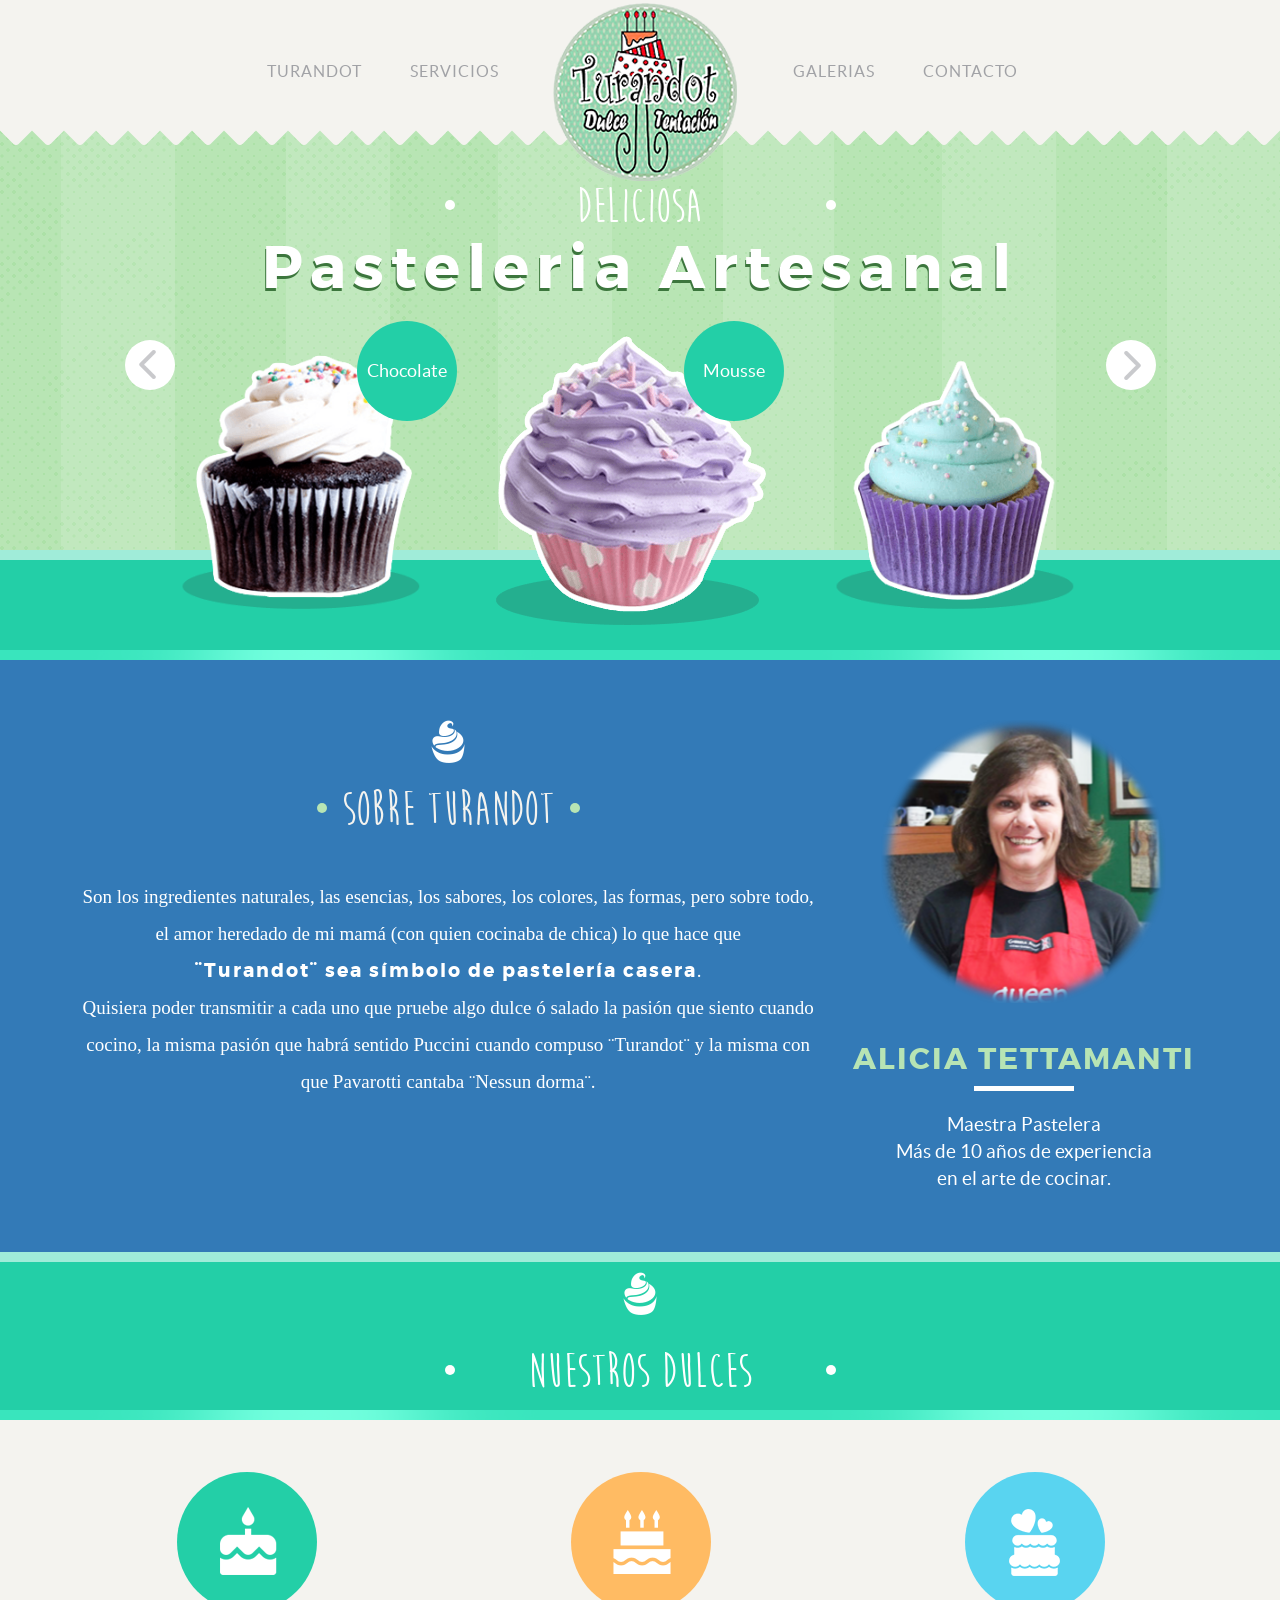
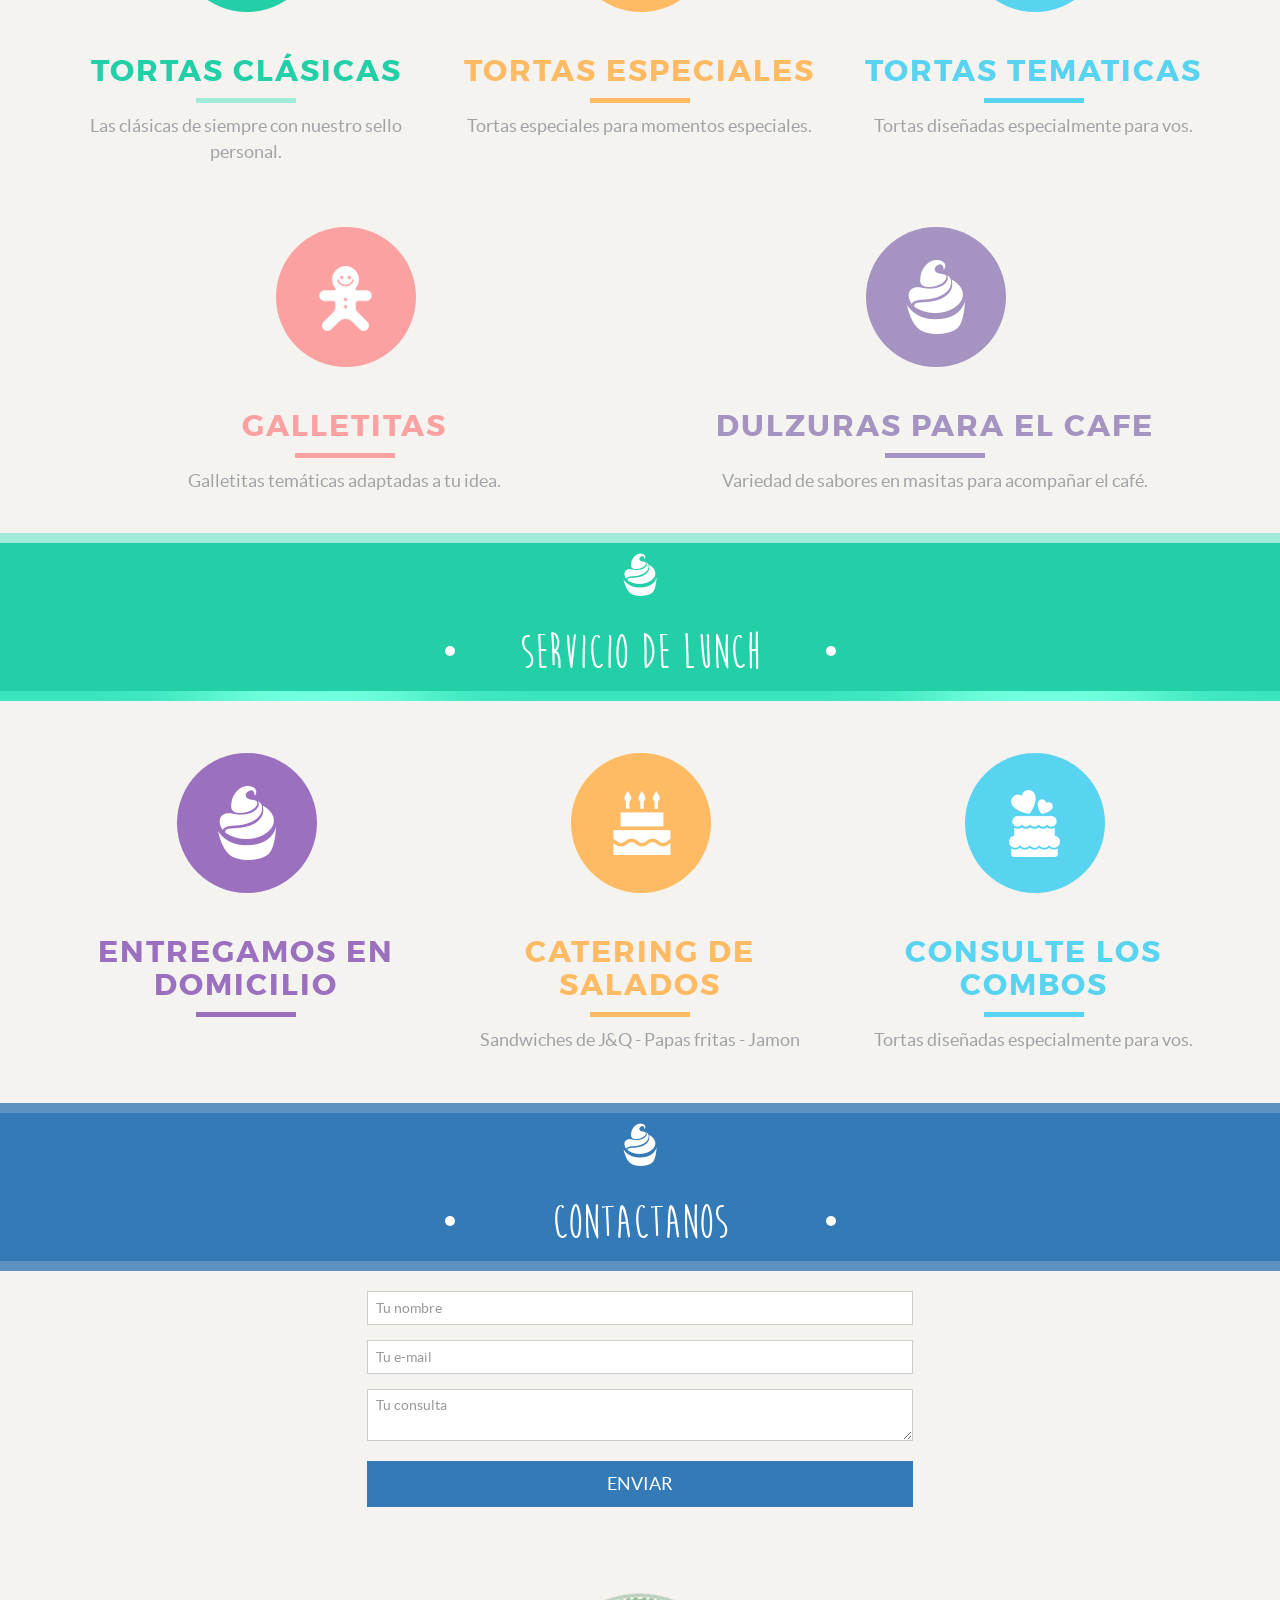
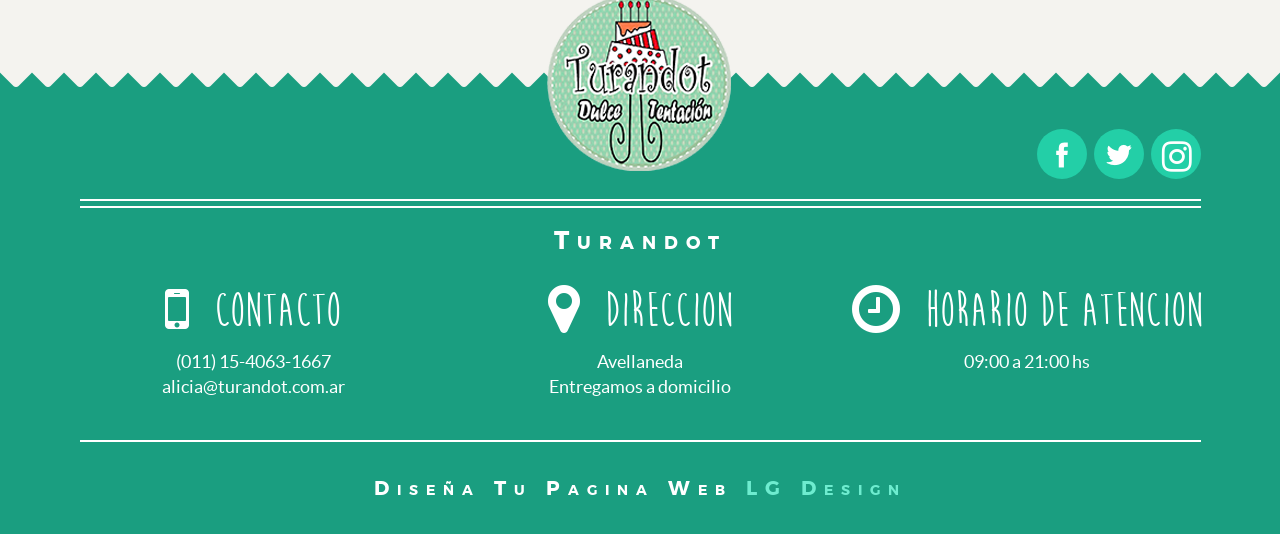
==== commit c263b1c9: "arreglo de subtexto entrega a domicilio" ====
--- a/index.html
+++ b/index.html
@@ -371,7 +371,7 @@
 						&nbsp;
 					</div>
 					<p class="text-center mar-top-10">
-						Cookie apple pie donut gingerbread sweet roll pudding topping marshmallow.
+						<!-- Cookie apple pie donut gingerbread sweet roll pudding topping marshmallow. -->
 					</p>
 				</div>
 				<!-- Column -->
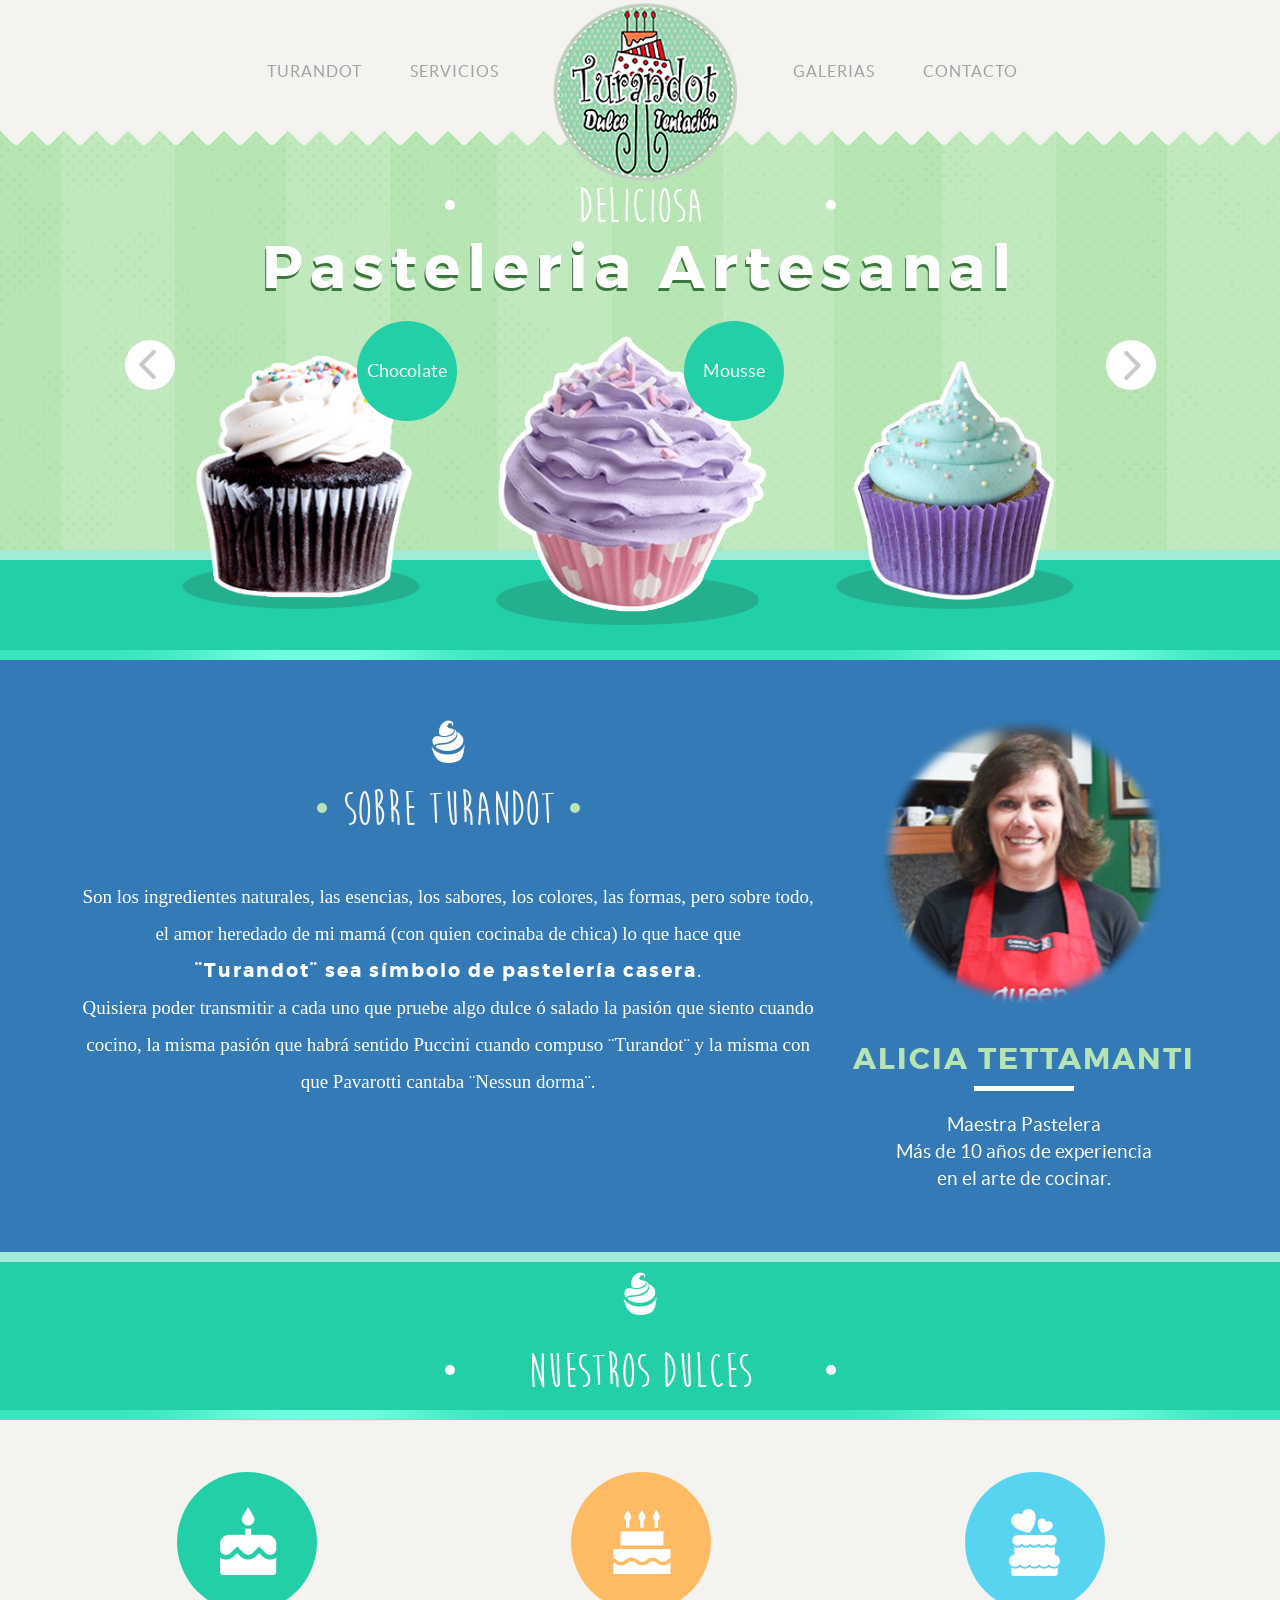
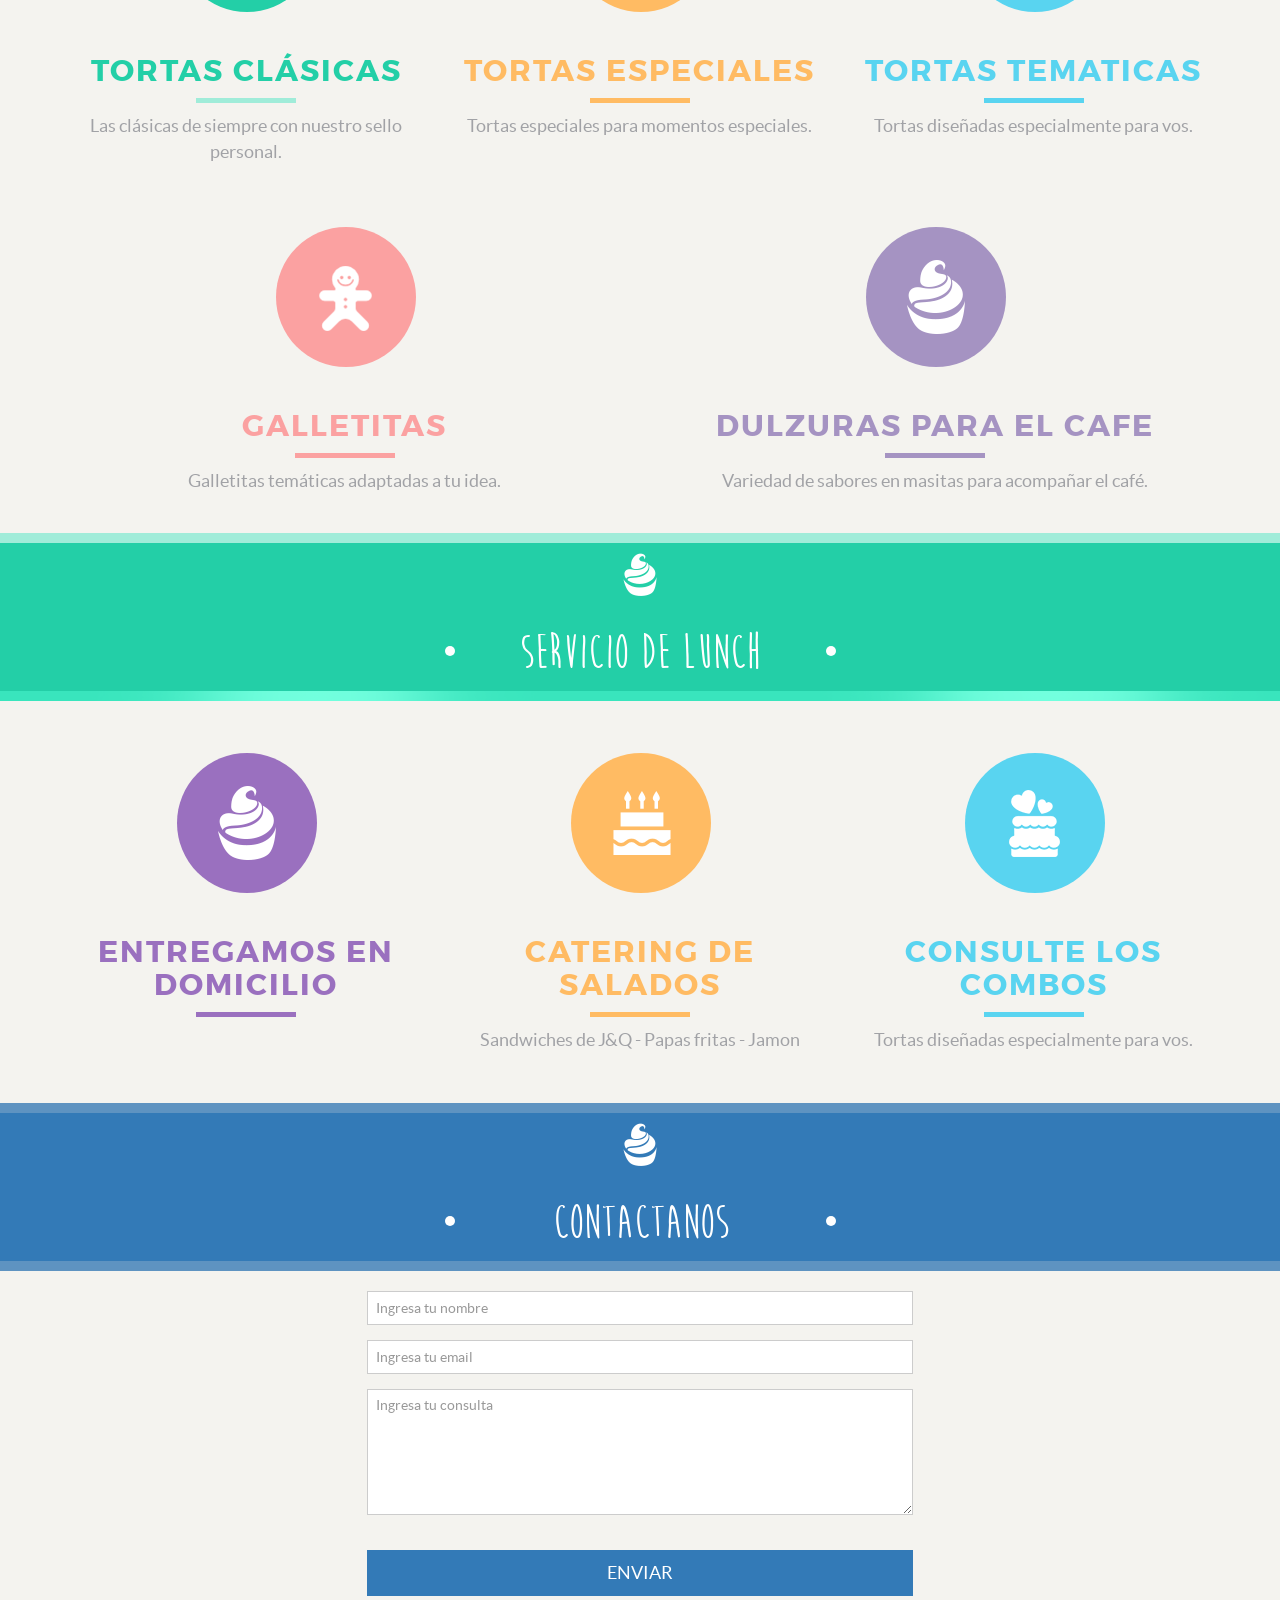
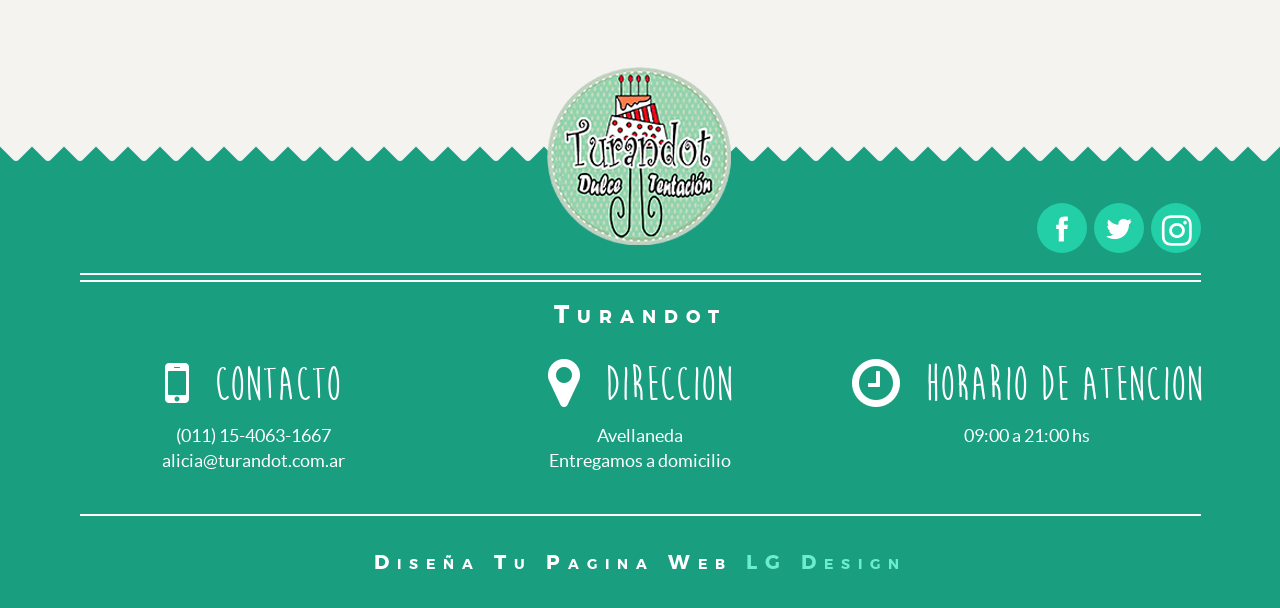
==== commit 7afa90f3: "arreglado el envio de mails" ====
--- a/index.html
+++ b/index.html
@@ -771,116 +771,129 @@
 			</h2>
 		</div>
 	</div>
-	<div class="container mar-top-20">
-		<div class="col-sm-offset-3 col-sm-6">
-			<div class="form-group">
-				<input class="form-control form-default-cakes" placeholder="Tu nombre" type="text">
-			</div>
-			<div class="form-group">
-				<input class="form-control form-default-cakes" placeholder="Tu e-mail" type="email">
-			</div>
-			<textarea class="form-control form-default-cakes" placeholder="Tu consulta"></textarea>
-			<div class="form-group">
-				<button class="btn btn-lg btn-pink-cake btn-send mar-top-20">Enviar</button>
-			</div>
-		</div>
-	</div>
-</section>
-<!-- End Option Cake --><!-- Start Footer Cake -->
-<footer>
-	<div class="triangle-no-animate">
-		&nbsp;
-	</div>
-	<div class="container">
-		<div class="abs-logo-footer">
-			<img alt="Logo-Cake" src="assets/images/logo-170.png">
-		</div>
-		<div class="top-footer">
-			<div class="row">
-				<div class="col-sm-6">
-					<ul class="sosmed-cake">
+	<div class="Contact-form container mar-top-20">
+		<div class="send-form text-center col-sm-offset-3 col-sm-6">
+			<div class="cform" id="contact-form">
+				<form action="contact/contact.php" method="post" role="form" class="contactForm">
+					<div class="form-group text-box1">
+						<input class="form-control form-default-cakes" type="text" name="name" id="name" data-rule="maxlen:4" data-msg="Por favor, ingrese 4 caracteres como minimo" placeholder="Ingresa tu nombre"/>
+						<div class="validation"></div>
+					</div>
+					<div class="text-box2 form-group">
+						<input class="form-control form-default-cakes"  type="text" name="email" data-rule="email" id="email" data-msg="Por favor, ingrese un email valido"  placeholder="Ingresa tu email">
+						<div class="validation"></div>
+					</div>
+					<div class="text-box3 form-group">
+						<textarea class="form-control form-default-cakes" type="text" name="message" id="message" data-msg="Por favor, ingrese 8 caracteres como minimo." data-rule="required"   placeholder="Ingresa tu consulta"></textarea>
+						<div class="validation"></div>
+					</div>
+					<div class="clearfix"> 
+						<input class="btn btn-lg btn-pink-cake btn-send mar-top-20" type="submit" value="Enviar" />
+						</div>
+					</form>
 
-					</ul>
-				</div>
-				<div class="col-sm-6 text-right">
-					<ul class="sosmed-cake">
-						<li>
-							<div class="center-sosmed">
-								<a  href="https://www.facebook.com/turandotpasteleria/" target="_blank">
-									<p class="icon icon-facebook">
-										&nbsp;
-									</p>
+					<div id="sendmessage">
+						Tu mensaje fue enviado. Muchas Gracias!
+					</div>
+				</div>
+			</div>
+		</div>
+	</section>
+	<!-- End Option Cake --><!-- Start Footer Cake -->
+	<footer>
+		<div class="triangle-no-animate">
+			&nbsp;
+		</div>
+		<div class="container">
+			<div class="abs-logo-footer">
+				<img alt="Logo-Cake" src="assets/images/logo-170.png">
+			</div>
+			<div class="top-footer">
+				<div class="row">
+					<div class="col-sm-6">
+						<ul class="sosmed-cake">
+
+						</ul>
+					</div>
+					<div class="col-sm-6 text-right">
+						<ul class="sosmed-cake">
+							<li>
+								<div class="center-sosmed">
+									<a  href="https://www.facebook.com/turandotpasteleria/" target="_blank">
+										<p class="icon icon-facebook">
+											&nbsp;
+										</p>
+									</a>
+								</div>
+							</li>
+							<li>
+								<div class="center-sosmed">
+									<a  href="https://twitter.com/TurandotTortas" target="_blank">
+										<p class="icon icon-twitter">
+											&nbsp;
+										</p>
+									</div>
 								</a>
-							</div>
-						</li>
-						<li>
-							<div class="center-sosmed">
-								<a  href="https://twitter.com/TurandotTortas" target="_blank">
-									<p class="icon icon-twitter">
-										&nbsp;
-									</p>
-								</div>
-							</a>
-						</li>
-						<li>
-							<div class="center-sosmed">
-								<a  href="https://www.instagram.com/turandotpasteleria/" target="_blank">
-									<p class="icon icon-instagram">
-										<i class="fa fa-instagram instastyle" aria-hidden="true" ></i>
-									</p>
-								</div>
-							</a>
-						</li>
-					</ul>
-				</div>
-			</div>
-		</div>
-		<div class="line-top-white mar-btm-20 mar-top-20">
-			&nbsp;
-		</div>
-		<div class="content-about-footer">
-			<!-- Column -->
-			<div class="row centerrow">
-				<h4>Turandot</h4>
-				<div class="col-sm-4 col-xs-12">
-					<div class="row centerrow">
-						<i class="fa fa-mobile fa-4x mar-bot20" aria-hidden="true" ><h2 class="section-heading animated contactHeader" data-animation="bounceInUp">Contacto</h2></i>
-					</div>
-					<p>(011) 15-4063-1667</p>
-					<p>alicia@turandot.com.ar</p>
-				</div>
+							</li>
+							<li>
+								<div class="center-sosmed">
+									<a  href="https://www.instagram.com/turandotpasteleria/" target="_blank">
+										<p class="icon icon-instagram">
+											<i class="fa fa-instagram instastyle" aria-hidden="true" ></i>
+										</p>
+									</div>
+								</a>
+							</li>
+						</ul>
+					</div>
+				</div>
+			</div>
+			<div class="line-top-white mar-btm-20 mar-top-20">
+				&nbsp;
+			</div>
+			<div class="content-about-footer">
 				<!-- Column -->
-				<div class="col-sm-4 col-xs-12">
-					<div class="row centerrow">
-						<i class="fa fa-map-marker fa-4x mar-bot20" aria-hidden="true" ><h2 class="section-heading animated contactHeader" data-animation="bounceInUp">Direccion</h2></i>
-					</div>
-					<p>Avellaneda</p>
-					<p>Entregamos a domicilio</p>
-				</div>
+				<div class="row centerrow">
+					<h4>Turandot</h4>
+					<div class="col-sm-4 col-xs-12">
+						<div class="row centerrow">
+							<i class="fa fa-mobile fa-4x mar-bot20" aria-hidden="true" ><h2 class="section-heading animated contactHeader" data-animation="bounceInUp">Contacto</h2></i>
+						</div>
+						<p>(011) 15-4063-1667</p>
+						<p>alicia@turandot.com.ar</p>
+					</div>
+					<!-- Column -->
+					<div class="col-sm-4 col-xs-12">
+						<div class="row centerrow">
+							<i class="fa fa-map-marker fa-4x mar-bot20" aria-hidden="true" ><h2 class="section-heading animated contactHeader" data-animation="bounceInUp">Direccion</h2></i>
+						</div>
+						<p>Avellaneda</p>
+						<p>Entregamos a domicilio</p>
+					</div>
 
+					<!-- Column -->
+					<div class="col-sm-4 col-xs-12">
+						<div class="row centerrow">
+							<i class="fa fa-clock-o fa-4x mar-bot20" aria-hidden="true" ><h2 class="section-heading animated contactHeader" data-animation="bounceInUp">Horario de Atencion</h2></i>
+						</div>
+						<p>09:00 a 21:00 hs</p>
+					</div>
+				</div>
+			</div>
+			<div class="line-top-white mar-btm-20 mar-top-20">
+				&nbsp;
+			</div>
+			<div class="content-about-footer">
 				<!-- Column -->
-				<div class="col-sm-4 col-xs-12">
-					<div class="row centerrow">
-						<i class="fa fa-clock-o fa-4x mar-bot20" aria-hidden="true" ><h2 class="section-heading animated contactHeader" data-animation="bounceInUp">Horario de Atencion</h2></i>
-					</div>
-					<p>09:00 a 21:00 hs</p>
-				</div>
-			</div>
-		</div>
-		<div class="line-top-white mar-btm-20 mar-top-20">
-			&nbsp;
-		</div>
-		<div class="content-about-footer">
-			<!-- Column -->
-			<div class="col-sm-12">
-				<h4 class="lgdesign">
-					Diseña tu Pagina Web   <a target="_blank" title="LG Design" href="http://www.lgdesign.com.ar/">LG Design</a>
-				</h4>
-			</div>
-		</div>
-	</div>
-</footer>
-<!-- End Option Cake -->
+				<div class="col-sm-12">
+					<h4 class="lgdesign">
+						Diseña tu Pagina Web   <a target="_blank" title="LG Design" href="http://www.lgdesign.com.ar/">LG Design</a>
+					</h4>
+				</div>
+			</div>
+		</div>
+	</footer>
+	<!-- End Option Cake -->
 </div>
 </div>
 <script src="assets/javascripts/jquery.js"></script>
@@ -891,6 +904,9 @@
 <script src="assets/javascripts/bootstrap.js"></script>
 <script src="assets/javascripts/classie.js"></script>
 <script src="assets/javascripts/pathLoader.js"></script>
+
+<script src="assets/javascripts/validate.js"></script>
+
 <script src="assets/javascripts/main.js"></script>
 <script type="text/javascript">
 	new WOW().init();
--- a/assets/stylesheets/css/style.css
+++ b/assets/stylesheets/css/style.css
@@ -1948,6 +1948,26 @@
   font-family: 'montserratbold';
   letter-spacing: 2px;     
 }
+
+  #sendmessage {
+    border:1px solid #337ab7;
+    display: none;
+    text-align: center;
+    padding: 15px 12px 15px;
+    margin: 10px 0;
+    font-weight: 600;
+    font-size: 15px;
+    margin-bottom: 30px;
+        color: #337ab7;
+}
+
+.validation {
+    display: none;
+    margin: 15px 0 15px;
+    font-weight: 400;
+    font-size: 15px;
+    color: #005196;
+}
 /* 
 =============================================== 
 11. Pagination Section CSS
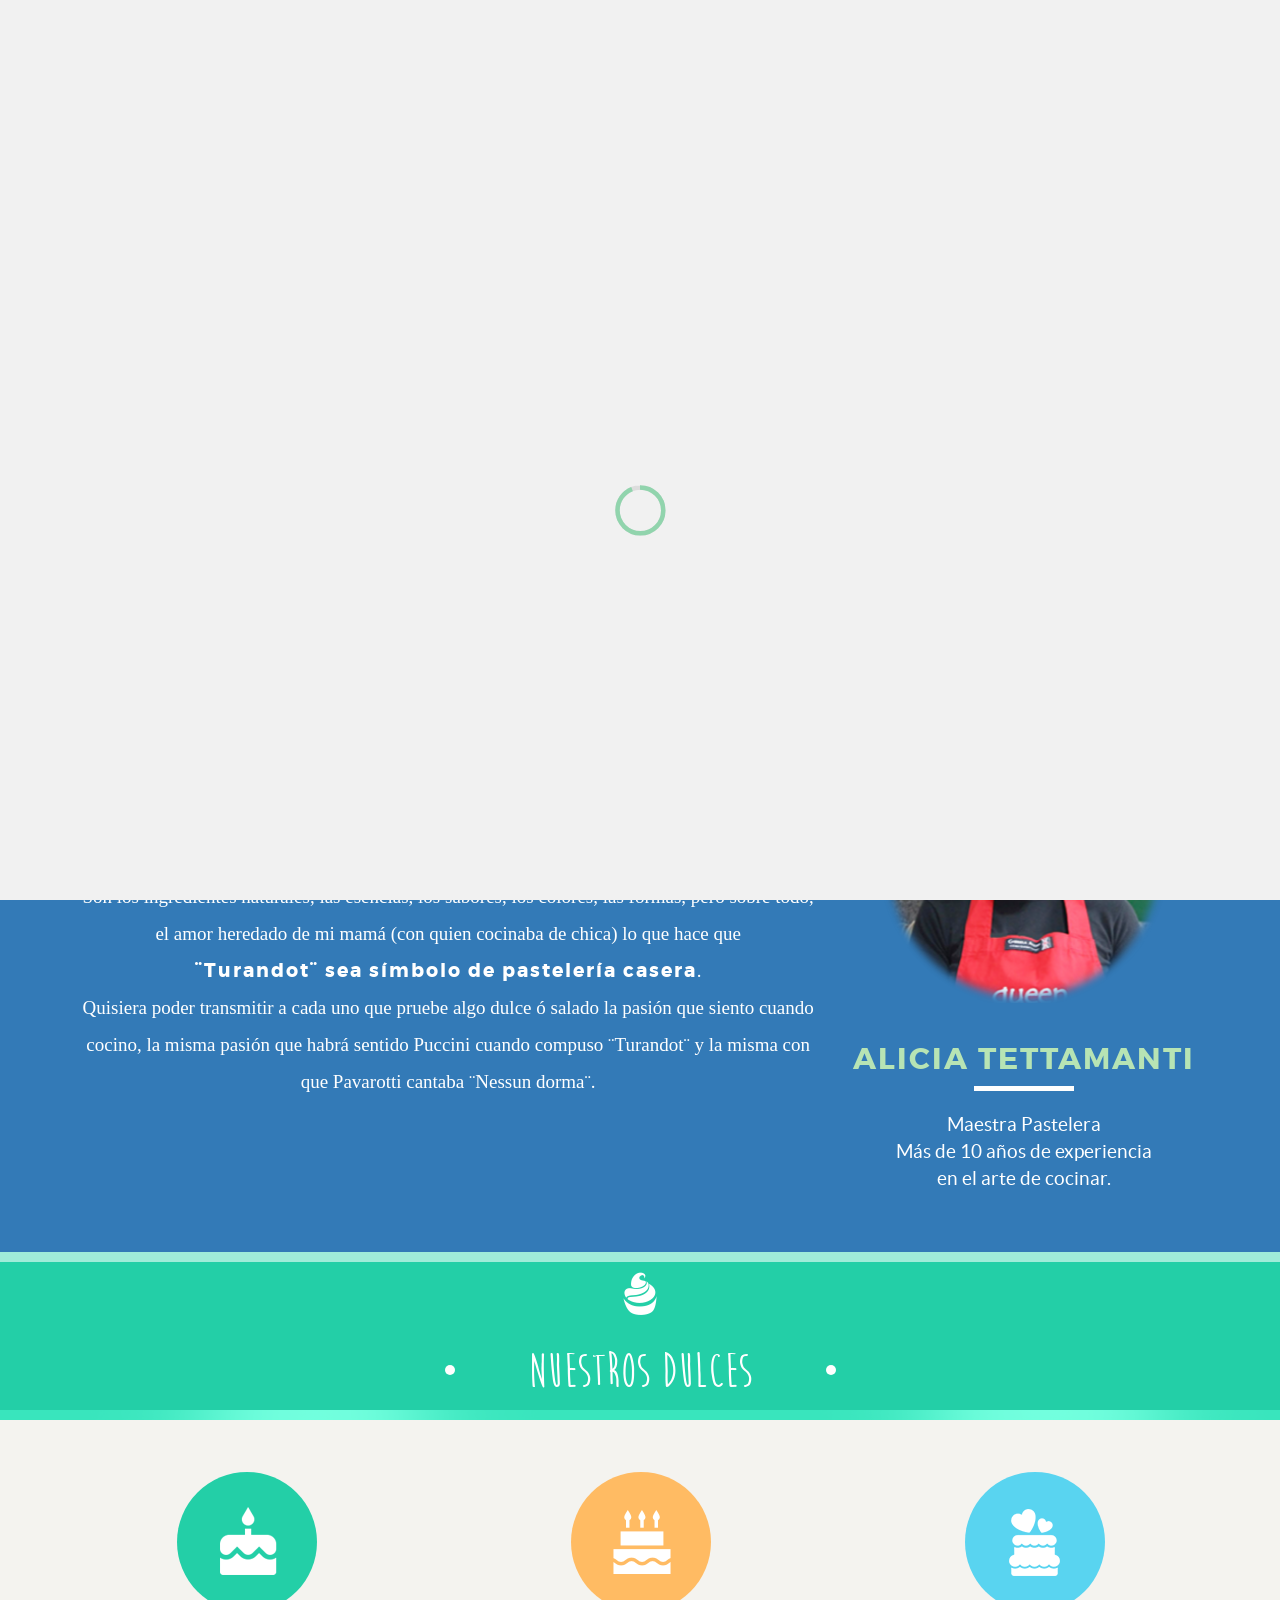
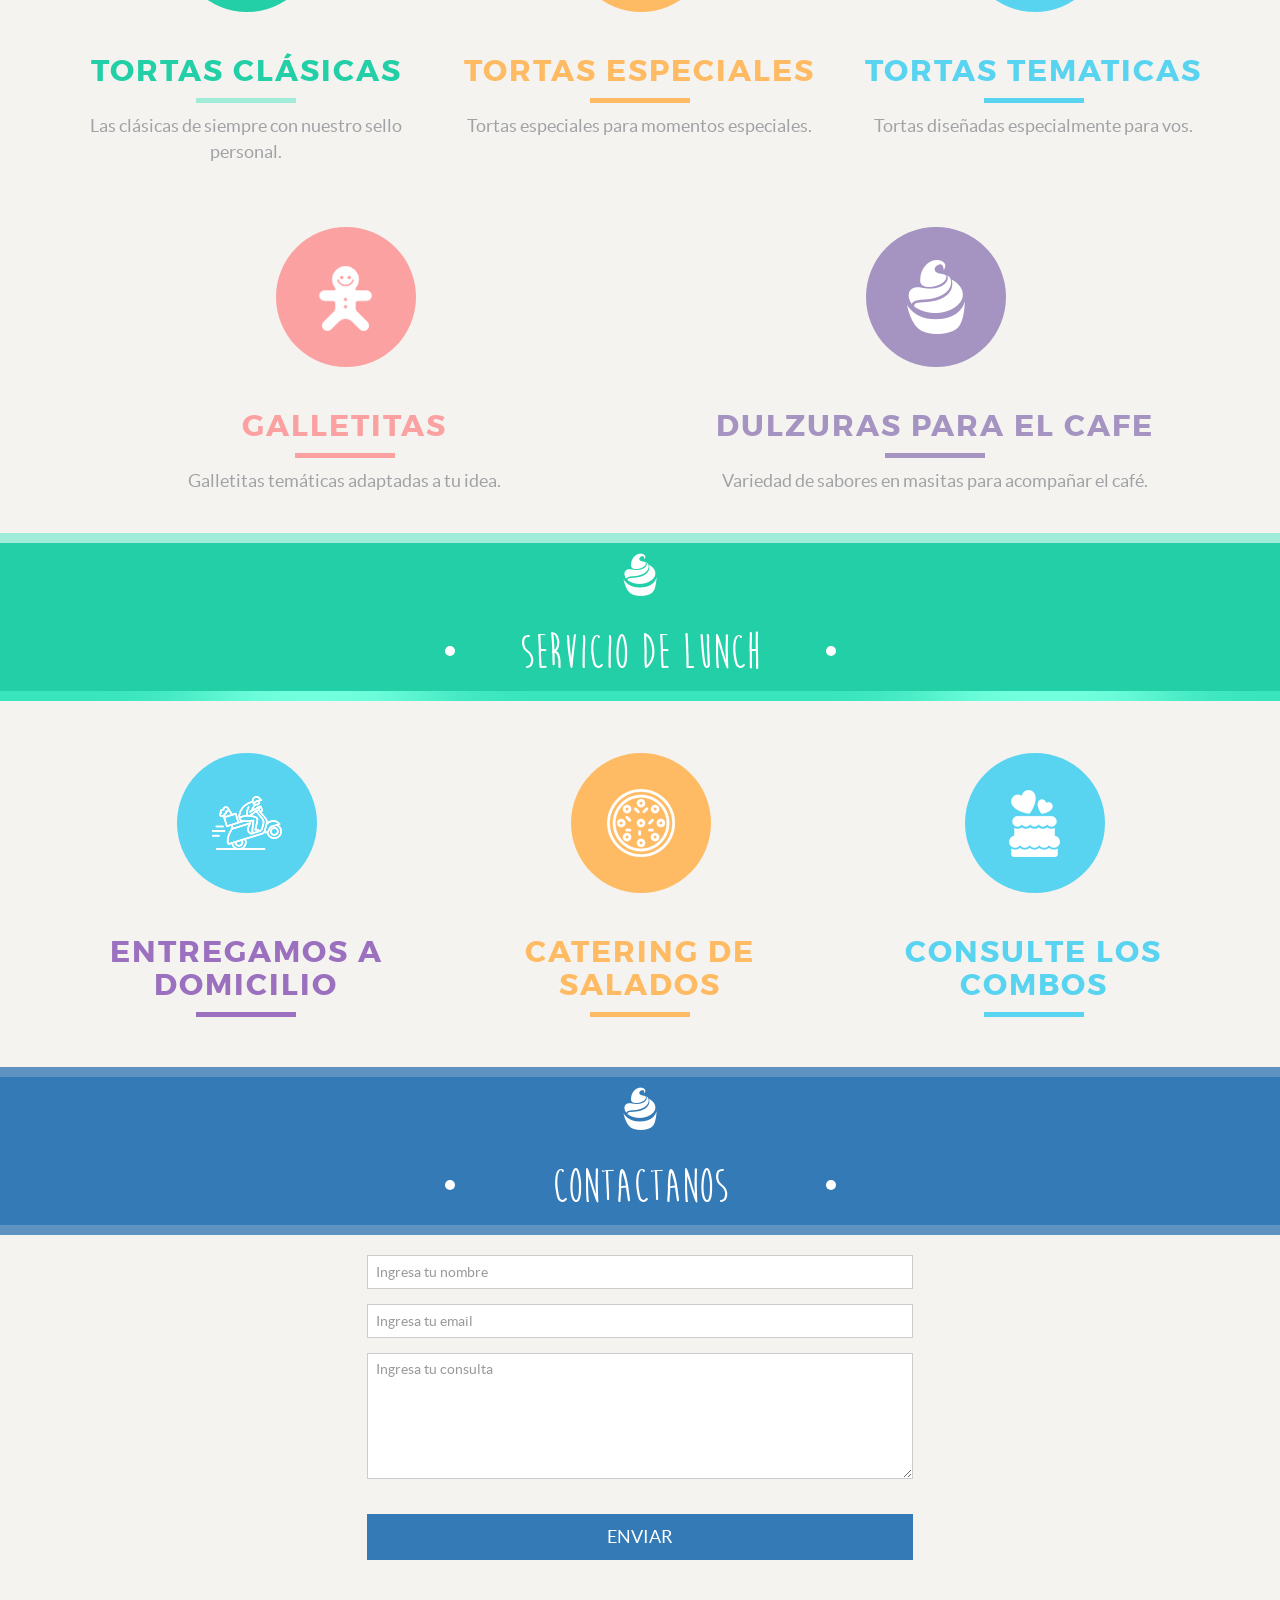
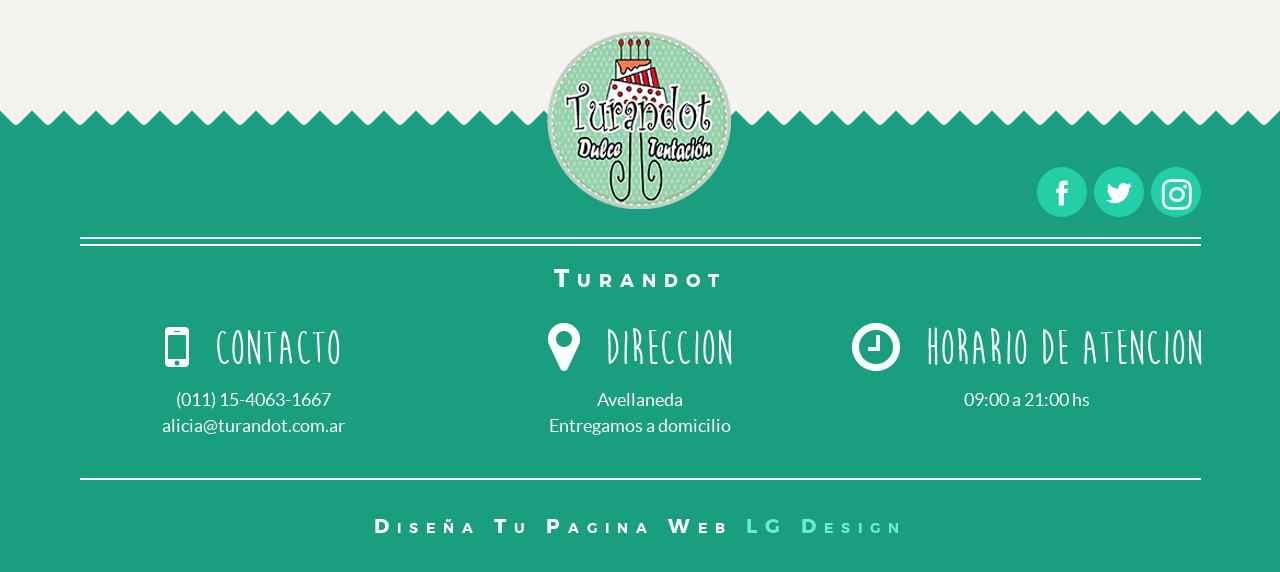
==== commit 699f9cca: "modificado el servicio de lunch" ====
--- a/index.html
+++ b/index.html
@@ -362,10 +362,10 @@
 				<div class="col-sm-4">
 					<div class="messes">
 						<div class="messes-show"></div>
-						<div class="round-wrap dpurple-option"></div>
+						<div class="round-wrap delivery-option"></div>
 					</div>
 					<h4 class="dpurple-color">
-						Entregamos en Domicilio
+						Entregamos a Domicilio
 					</h4>
 					<div class="line-temp line-dpurple-sm">
 						&nbsp;
@@ -378,7 +378,7 @@
 				<div class="col-sm-4">
 					<div class="messes">
 						<div class="messes-show"></div>
-						<div class="round-wrap orange-option"></div>
+						<div class="round-wrap lunch-salad-option"></div>
 					</div>
 					<h4 class="orange-color">
 						Catering de salados
@@ -387,7 +387,7 @@
 						&nbsp;
 					</div>
 					<p class="text-center mar-top-10">
-						Sandwiches de J&Q - Papas fritas - Jamon
+						<!-- Sandwiches de J&Q - Papas fritas - Jamon -->
 					</p>
 				</div>
 				<!-- Column -->
@@ -403,7 +403,7 @@
 						&nbsp;
 					</div>
 					<p class="text-center mar-top-10">
-						Tortas diseñadas especialmente para vos.
+						<!-- Tortas diseñadas especialmente para vos. -->
 					</p>
 				</div>
 			</div>
--- a/assets/stylesheets/css/style.css
+++ b/assets/stylesheets/css/style.css
@@ -1647,6 +1647,11 @@
   background: url('../../images/torta-especial.png') no-repeat center;
   background-color: #ffbb63;
 }
+
+.option-content .messes .round-wrap.lunch-salad-option {
+  background: url('../../images/pizza.png') no-repeat center;
+  background-color: #ffbb63;
+}
 /*.option-content .messes .round-wrap.green-option {
   background: url('../../images/cake-white-lg.png') no-repeat center;
   background-color: #23cfa7;
@@ -1657,6 +1662,10 @@
 }*/
 .option-content .messes .round-wrap.blue-option {
   background: url('../../images/torta-tematica1.png') no-repeat center;
+  background-color: #59d4f0;
+}
+.option-content .messes .round-wrap.delivery-option {
+  background: url('../../images/delivery.png') no-repeat center;
   background-color: #59d4f0;
 }
 .option-content .messes .round-wrap.pink-option {
